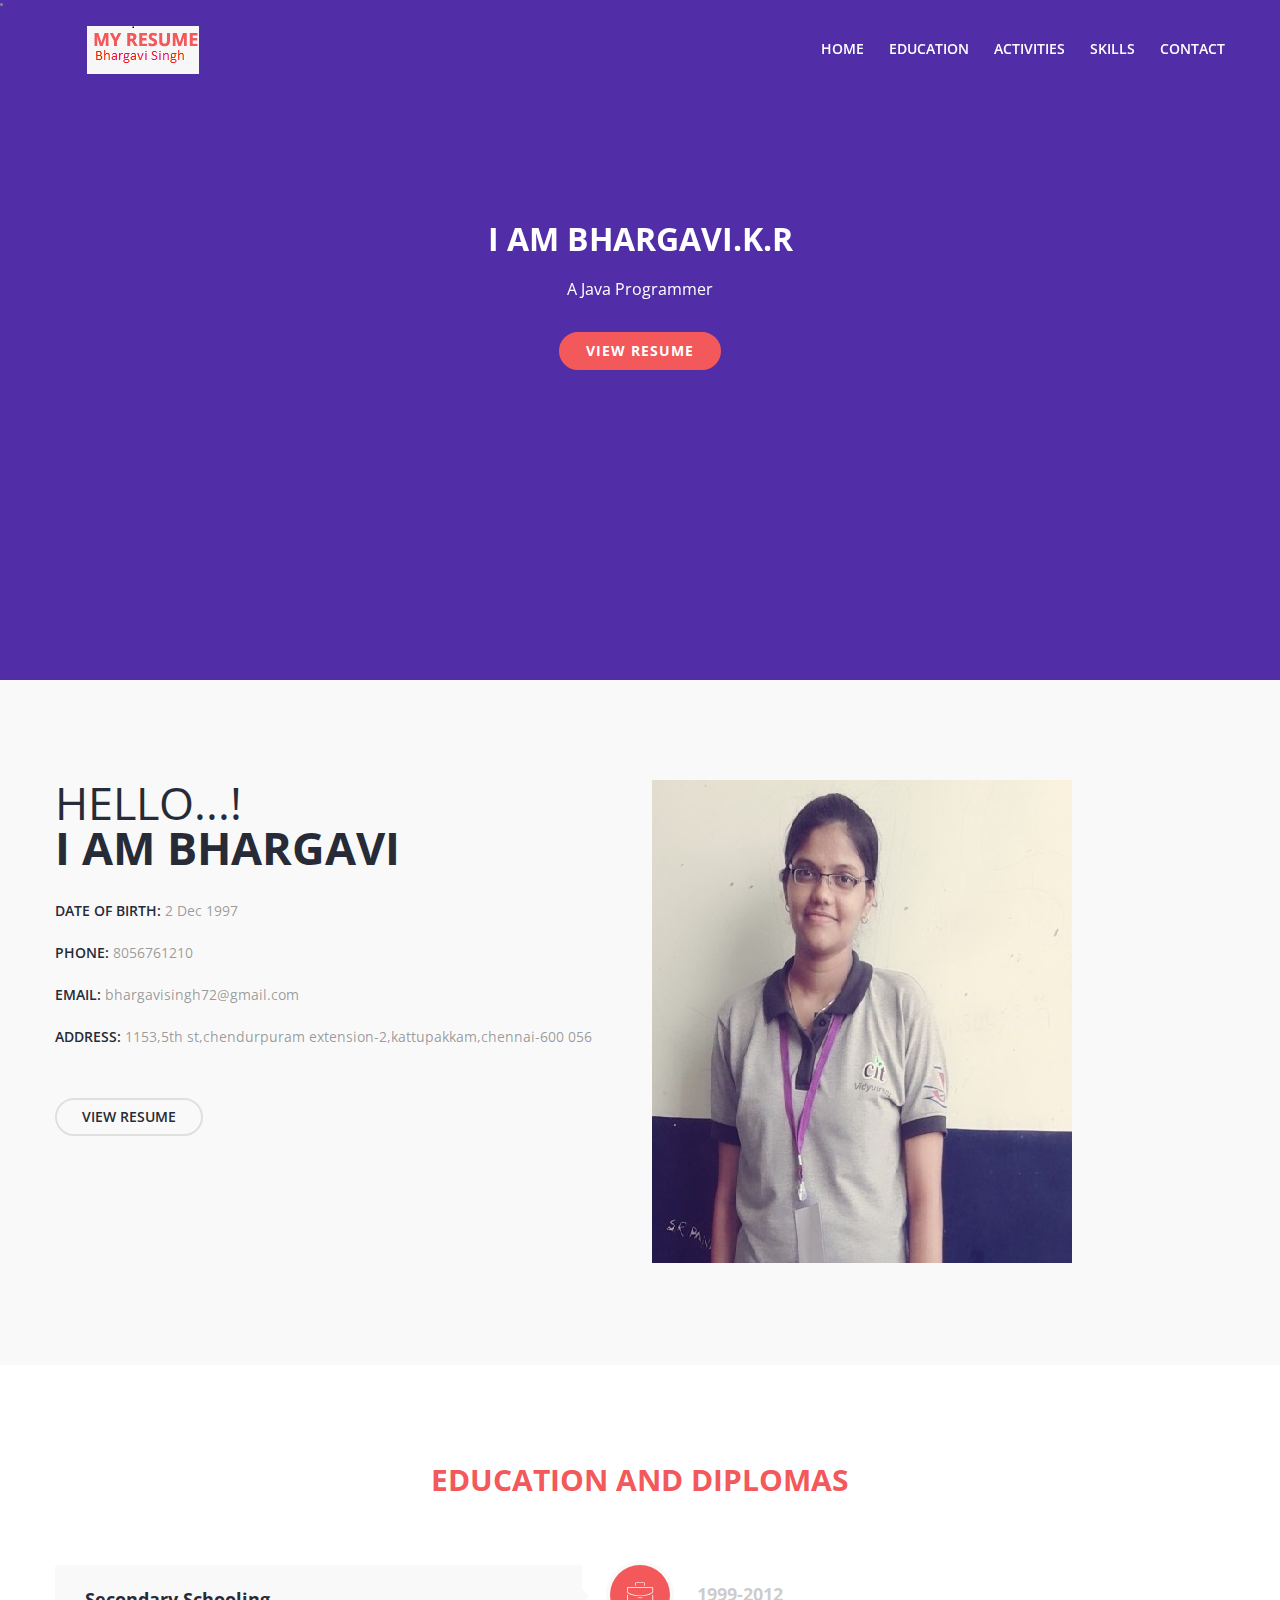
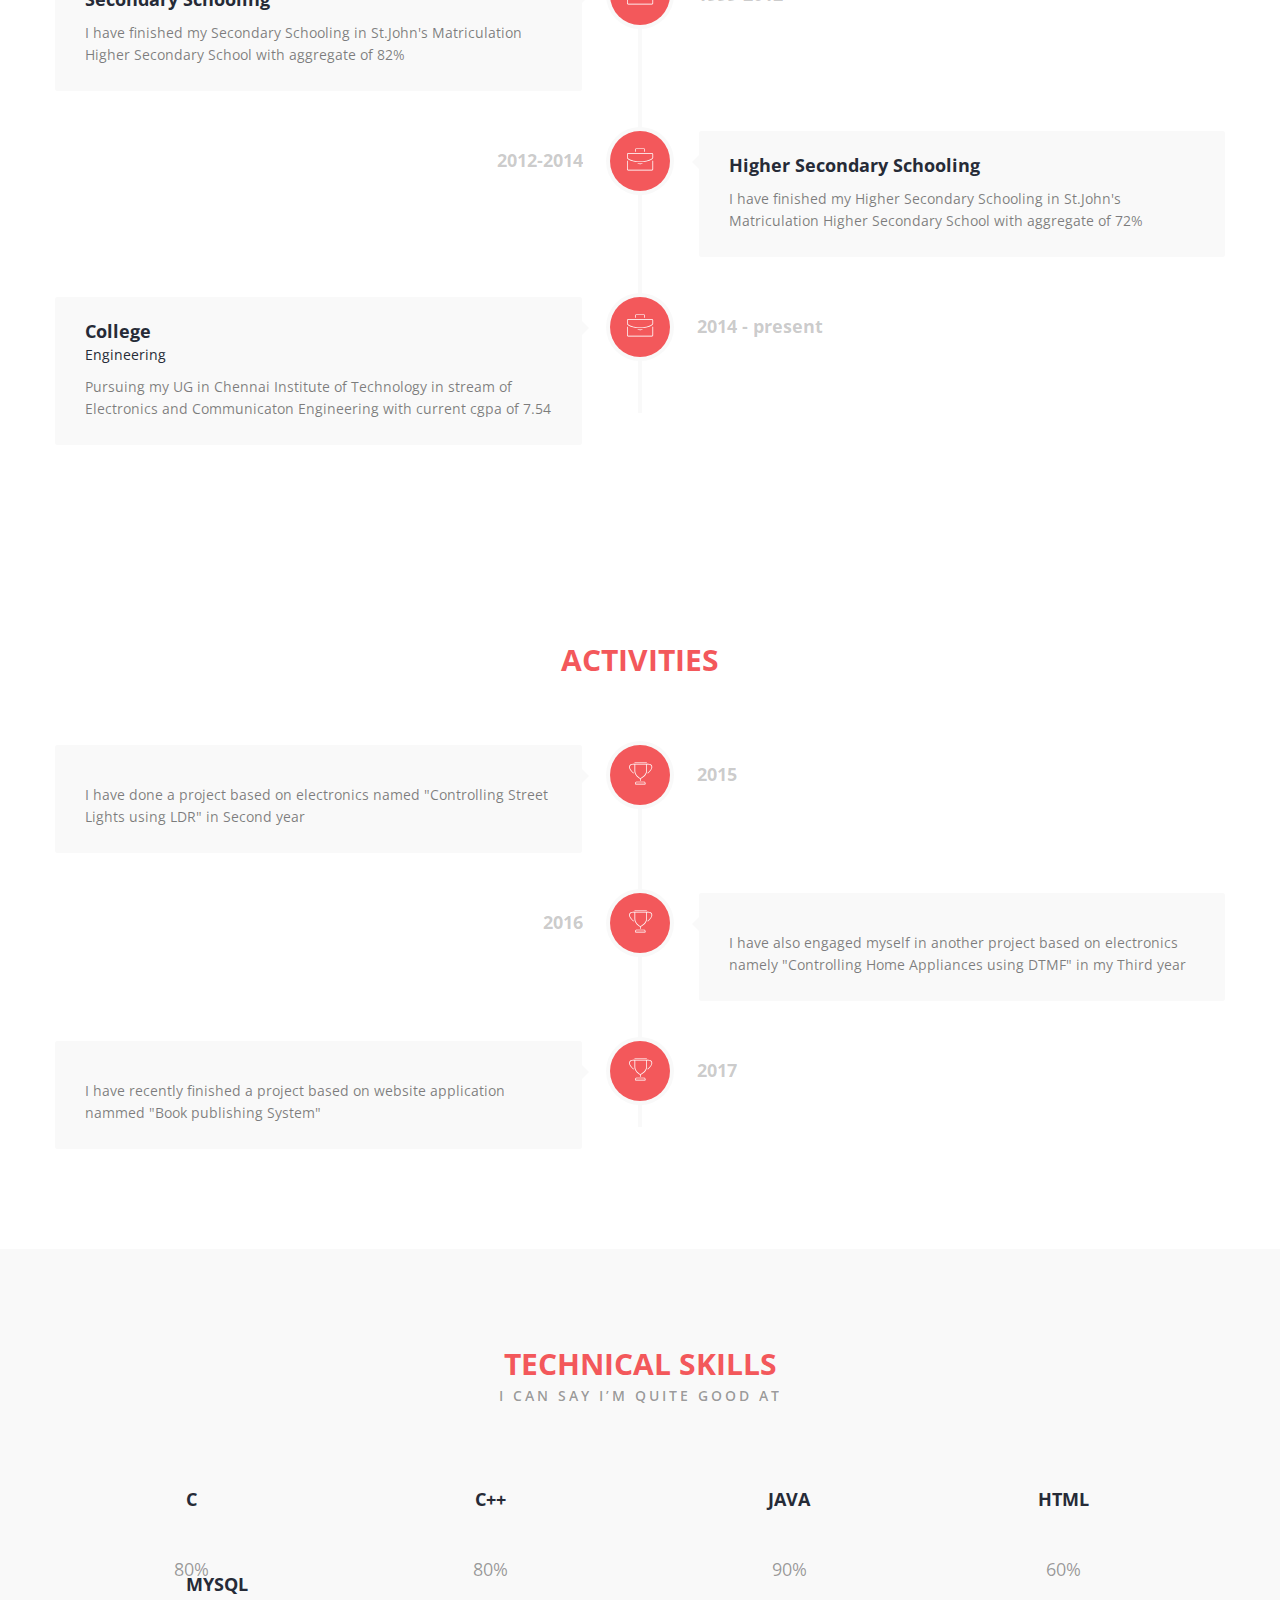
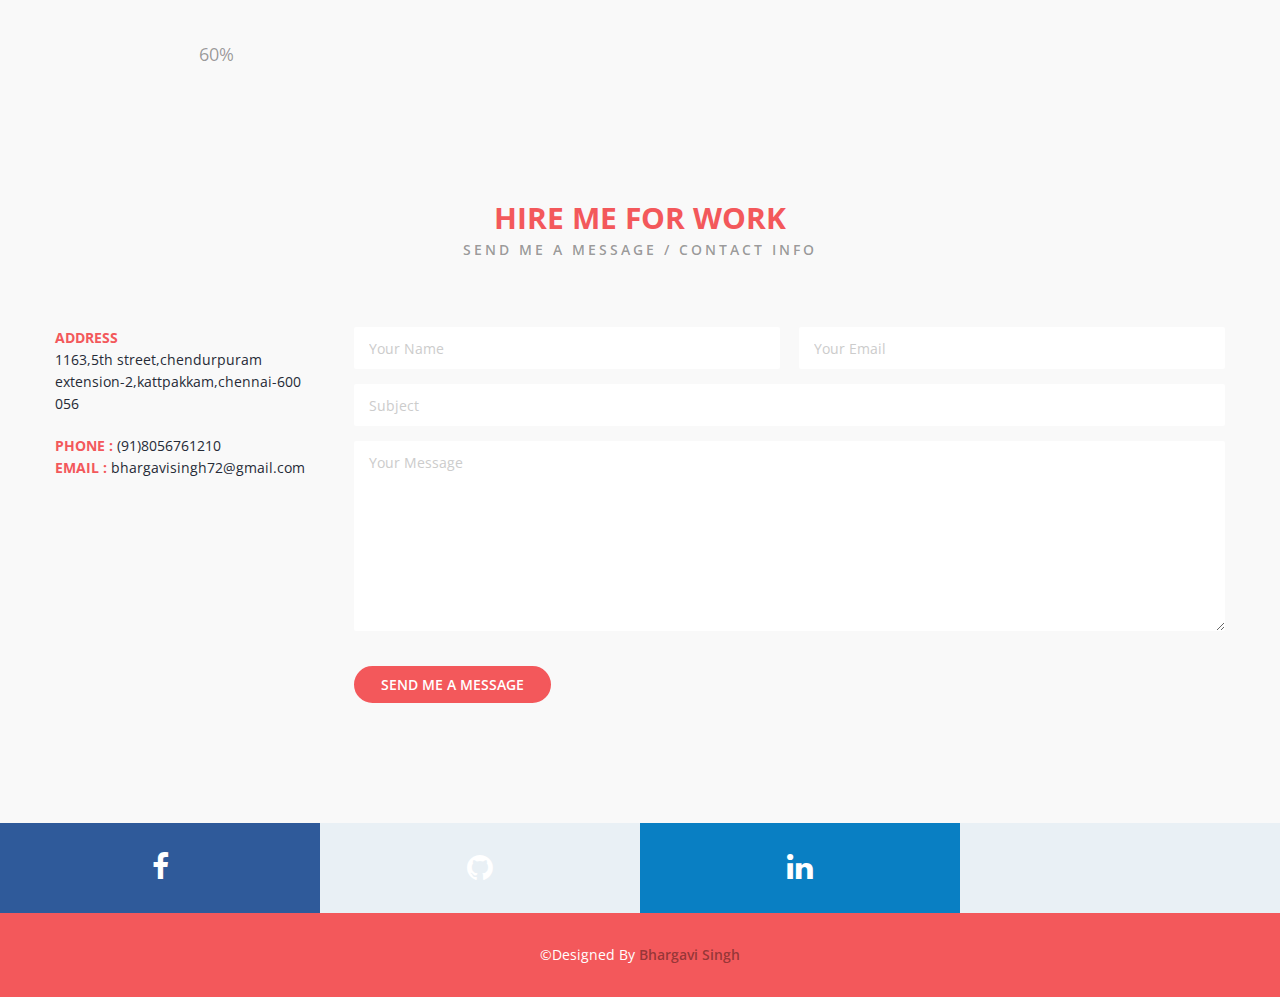
==== index.html @ 71a5faac "Website" ====
<!DOCTYPE html>
<html lang="en">

    

<head>
	
		<meta charset="utf-8">
		<meta name="viewport" content="width=device-width, initial-scale=1, maximum-scale=1, user-scalable=0"/> 
		<meta http-equiv="X-UA-Compatible" content="IE=edge">
	
		<link href='http://fonts.googleapis.com/css?family=Open+Sans:400,700,600,300,800' rel='stylesheet' type='text/css'>

        <link href="css/icons/et-line-font/style.css" rel="stylesheet" />
        <link href="css/icons/fontawesome/font-awesome.min.css" rel="stylesheet" />
		<link href="../../../../maxcdn.bootstrapcdn.com/font-awesome/4.2.0/css/font-awesome.min.css" rel="stylesheet">
		
		<!-- CSS Files -->
		
		<link href="js/jquery.bxslider/jquery.bxslider.css" rel="stylesheet" />
		<link href="js/jquery.magnificpopup/jquery.magnificpopup.css" rel="stylesheet" />
		
        <link href="css/grid.css" rel="stylesheet" />
        <link href="css/base.css" rel="stylesheet" />
        <link href="css/style.css" rel="stylesheet" />
        <link href="css/slide.css"  rel="stylesheet"/>
        <link rel="stylesheet" href="css/timeline.css"/> <!-- Resource style -->

        <title>My Resume | One Page HTML5 Responsive Unique Theme</title>
		
    </head>

    <body class="onepage">
       
			<!-- Navigation & logo -->
	   
			<div class="ewf-full-width-section nospacing nav-height">
				<div class="ewf-row wrapper-nav">
					<div class="ewf-row">
						<div id="main-nav">
							<div class="ewf-row">
								
								<div class="ewf-span3">
									<a id="logo" href="index-2.html"></a>
								</div>
								
								<div class="ewf-span9">
									<a id="mobile-menu" class="mobile-menu-expend" href="#">
										<i class="fa fa-navicon"></i>
									</a>

									<nav>
										<ul id="menu" class="sf-menu sf-js-enabled">
											<li class="active"><a href="#about">home</a></li>
											<li><a href="#education">Education</a></li>
											<li><a href="#activities">Activities</a></li>
											<li><a href="#skills">Skills</a></li>
											
											<li><a href="#contact">contact</a></li>
										</ul>
									</nav>
								</div>								
							</div>
						</div>
					</div>
				</div>
			</div>
			
			<section class="cd-hero">
		<ul class="cd-hero-slider autoplay">
			<li class="selected">
				<div class="cd-full-width">
					<h2>I am Bhargavi.K.R</h2>
					<p>A  Java Programmer</p>
					<a href="https://docs.google.com/document/d/e/2PACX-1vT1C4WgjMQAJQPSzr-0-n0CmbriXlk1F7kPmSOnYBINEvBnefRA-dD6Fj7dXDILmNjhSU9ve0k9LLOZ/pub" class="cd-btn">View Resume</a>
				</div> <!-- .cd-full-width -->
			</li>
			
</section>
    	<!-- About -->
			
		<div id="about" class="ewf-section-nav">
			<div class="ewf-full-width-section nospacing"> 
				<div class="ewf-row section light no-pad">
					<div class="ewf-row about-wrap section-mrgn-100 space-rsp">

						<div class="ewf-span6 left">
						
							<h1 class="big-heading mrgn-top">Hello...!<br /> <strong>I am Bhargavi</strong></h1>
							<p class="big-font"></p>

							<p class="bio-info"><span>Date Of Birth:</span> 2 Dec 1997<br>
    						<span>Phone:</span> 8056761210<br>
    						<span>Email:</span> bhargavisingh72@gmail.com<br>
    						<span>Address:</span> 1153,5th st,chendurpuram extension-2,kattupakkam,chennai-600 056<br></p>

							<a class="button dark" href="https://docs.google.com/document/d/e/2PACX-1vT1C4WgjMQAJQPSzr-0-n0CmbriXlk1F7kPmSOnYBINEvBnefRA-dD6Fj7dXDILmNjhSU9ve0k9LLOZ/pub"></i>View Resume</a>
							
						
						</div>
					
						<div class="ewf-span6 right">
							<img src="images/image.jpg" alt="" class="image"/>
						</div>
						
					</div>
				
				</div>
			</div>
		</div> <!-- About End -->

		<!-- Education -->

		<div id="education" class="ewf-section-nav">
			<div class="ewf-full-width-section nospacing"> 
				<div class="ewf-row section white">
					<div class="ewf-row section-mrgn-100 space-rsp">	
						<div class="ewf-row">
							
							<div class="heading-section bottom-mrgn">
								<h1>Education and Diplomas</h1>
								
															</div>

							<section id="cd-timeline" class="cd-container">

								<div class="cd-timeline-block">
									<div class="cd-timeline-img">
										<i class="icon-briefcase"></i>
									</div> <!-- cd-timeline-img -->

									<div class="cd-timeline-content">
										<h2>Secondary Schooling</h2>
										<p>I have finished my Secondary Schooling in St.John's Matriculation Higher Secondary School  with aggregate of 82%</p>
										<span class="cd-date">1999-2012</span>
									</div> <!-- cd-timeline-content -->
								</div> <!-- cd-timeline-block -->

								<div class="cd-timeline-block">
									<div class="cd-timeline-img">
										<i class="icon-briefcase"></i>
									</div> <!-- cd-timeline-img -->


									<div class="cd-timeline-content">
										<h2>Higher Secondary Schooling</h2>
							            <p>I have finished my Higher Secondary Schooling in St.John's Matriculation Higher Secondary School  with aggregate of 72%</p>
										<span class="cd-date">2012-2014</span>
									</div> <!-- cd-timeline-content -->
								</div> <!-- cd-timeline-block -->

									<div class="cd-timeline-block">
									<div class="cd-timeline-img">
										<i class="icon-briefcase"></i>
									</div> <!-- cd-timeline-img -->

									<div class="cd-timeline-content">
										<h2>College</h2>
										<h3>Engineering</h3>
										<p>Pursuing my UG in Chennai Institute of Technology in stream of Electronics and Communicaton Engineering with current cgpa of 7.54</p>
										<span class="cd-date">2014 - present</span>
									</div> <!-- cd-timeline-content -->
								</div> <!-- cd-timeline-block -->

								

							</section> <!-- cd-timeline -->
								
						</div>
					</div>
				</div>
			</div>
		</div> <!--Education End -->


<!-- Activities -->

		<div id="activities" class="ewf-section-nav">
			<div class="ewf-full-width-section nospacing"> 
				<div class="ewf-row section white">
					<div class="ewf-row section-mrgn-100 space-rsp">	
						<div class="ewf-row">
							
							<div class="heading-section bottom-mrgn">
								<h1>Activities</h1>
								
															</div>

							<section id="cd-timeline" class="cd-container">

								<div class="cd-timeline-block">
									<div class="cd-timeline-img">
										<i class="icon-trophy"></i>
									</div> <!-- cd-timeline-img -->

									<div class="cd-timeline-content">
										
										<p>I have done a project based on electronics named "Controlling Street Lights using LDR" in Second year</p>
										<span class="cd-date">2015</span>
									</div> <!-- cd-timeline-content -->
								</div> <!-- cd-timeline-block -->

								<div class="cd-timeline-block">
									<div class="cd-timeline-img">
										<i class="icon-trophy"></i>
									</div> <!-- cd-timeline-img -->


									<div class="cd-timeline-content">
							            <p>I have also engaged myself in another project based on electronics namely "Controlling Home Appliances using DTMF" in my Third year</p>
										<span class="cd-date">2016</span>
									</div> <!-- cd-timeline-content -->
								</div> <!-- cd-timeline-block -->

									<div class="cd-timeline-block">
									<div class="cd-timeline-img">
										<i class="icon-trophy"></i>
									</div> <!-- cd-timeline-img -->

									<div class="cd-timeline-content">
										
										<p>I have recently finished a project based on website application nammed "Book publishing System"</p>
										<span class="cd-date">2017</span>
									</div> <!-- cd-timeline-content -->
								</div> <!-- cd-timeline-block -->

								

							</section> <!-- cd-timeline -->
								
						</div>
					</div>
				</div>
			</div>
		</div> <!--Activities End -->


									
							            
		   <!-- Skills -->
		<div id="skills" class="ewf-section-nav">
			<div class="ewf-full-width-section nospacing"> 
				<div class="ewf-row section section-piechart light">
					<div class="ewf-row section-space">
						
						<div class="skills-area">
							
							<div class="heading-section bottom-mrgn-30">
								<h1>Technical Skills</h1>
								<h3>I can say i’m quite good at</h3>
							</div>
							
							<div class="ewf-row">
								
								<div class="ewf-span3">
									<div class="pie-chart" data-percent="90" data-barColor="#FF5722" data-trackColor="#FFAB91" data-lineWidth="10" data-barSize="170">
										<span class="percentage">80%</span>
									</div>
									<h3 class="skill-heading">C</h3>
								</div>
								
								<div class="ewf-span3">
									<div class="pie-chart" data-percent="90"data-barColor="#FF5722" data-trackColor="#FFAB91" data-lineWidth="10" data-barSize="170">
										<span class="percentage">80%</span>
									</div>
									<h3 class="skill-heading">C++</h3>
								</div>
								
								<div class="ewf-span3">
									<div class="pie-chart" data-percent="60" data-barColor="#FF5722" data-trackColor="#FFAB91" data-lineWidth="10" data-barSize="170">
										<span class="percentage">90%</span>
									</div>
									<h3 class="skill-heading">Java</h3>
								</div>
								
	                            <div class="ewf-row">
								
								<div class="ewf-span3">
									<div class="pie-chart" data-percent="60" data-barColor="#FF5722" data-trackColor="#FFAB91" data-lineWidth="10" data-barSize="170">
										<span class="percentage">60%</span>
									</div>
									<h3 class="skill-heading">HTML</h3>
								</div>
								
								<div class="ewf-span3">
									<div class="pie-chart" data-percent="60" data-barColor="#FF5722" data-trackColor="#FFAB91" data-lineWidth="10" data-barSize="170">
										<span class="percentage">60%</span>
									</div>
									<h3 class="skill-heading">MySql</h3>
								</div>
							</div>

											
						</div>
					</div>
				</div>
			</div>
		</div>  <!-- Skills End -->
			
			
			
	
							
			
			<!-- Footer -->
			
			<div id="contact" class="ewf-section-nav">	
				<div class="ewf-full-width-section nospacing"> 
					<div class="ewf-row footer section-mrgn-100 space-rsp">
						<div class="ewf-row">
							
							<div class="heading-section bottom-mrgn">
								<h1>Hire Me For Work</h1>
								<h3>Send Me a Message / Contact Info</h3>
							</div>

							<div id="footer" class="fixed">
								
								<div class="ewf-span3">
									<div class="contact-info">
										<p><strong>Address </strong> <br />1163,5th street,chendurpuram extension-2,kattpakkam,chennai-600 056 </p>
										<p><strong>Phone : </strong>(91)8056761210 <br />
										<strong>Email : </strong>bhargavisingh72@gmail.com<br /> 
										
									</div>
								</div>
								
								<div class="ewf-span9">
									<form name="contactForm" id='contact_form' method="post" action='http://formsubmit.io/accounts/confirm-email/0vkzzadrkozcwd0prw3vjbxgt3cvsxppe93qhztmndpvplwj5qgtnst10iuwpje8/'>
									<div class="ewf-row">
										<div class="ewf-span6">
	                                		<div id='name_error' class='error'>Please enter your name.</div>
		                                	<div>
		                                    	<input type='text' name='name' id='name' class="form-control" placeholder="Your Name">
		                                	</div>
		                                </div>
		                                <div class="ewf-span6">
	                                		<div id='email_error' class='error'>Please enter your valid E-mail ID.</div>
			                                <div>
			                                    <input type='text' name='email' id='email' class="form-control" placeholder="Your Email">
			                                </div>
			                            </div>
		                            </div>
                                	<div id='subject_error' class='error'>Please enter the subject.</div>
	                                <div>
	                                    <input type='text' name='subject' id='subject' class="form-control" placeholder="Subject">
	                                </div>
                                	<div id='message_error' class='error'>Please enter your message.</div>
	                                <div>
	                                    <textarea name='message' id='message' class="form-control" placeholder="Your Message"></textarea>
	                                </div>
	                                <div id='mail_success' class='success'>Your message has been sent successfully.</div>
	                                <div id='mail_fail' class='error'>Sorry, error occured this time sending your message.</div>
	                                <p id='submit'>
	                                    <input type='submit' id='send_message' value='Send Me a Message' class="button red">
	                                </p>
                                  </form>
								</div>
								
							</div>
						</div>
					</div>
				</div>
			
				<div class="ewf-full-width-section nospacing"> 
					<ul class="social-area">
						<li><a href="https://www.facebook.com/profile.php?id=100008855591798"><i class="fa fa-facebook"></i></a></li>
												
						<li><a href="https://github.com/bhargavisingh72"><i class="fa fa-github"></i></a></li>
						
						<li><a href="https://www.linkedin.com/in/bhargavi-singh-11a6b6127"><i class="fa fa-linkedin"></i></a></li>
						
						
					</ul>
					<div class="ewf-row footer-inner">
						<div class="ewf-row">
							
							<div class="footer-text">
								<span>&copy;Designed By <a href="#">Bhargavi Singh</a></span>
							</div>
							
						</div>
					</div>
				</div>
			
			</div>
			
			<!-- Footer End -->
			
			<!-- Scripts -->
			
			<script type="text/javascript" src="js/jquery2.1.1.min.js"></script> 
			<script type="text/javascript" src="js/waypoints2.0.3.min.js"></script> 
			<script type="text/javascript" src="js/jquery.viewport/jquery.viewport.js"></script>
			<script type="text/javascript" src="js/jquery.easypiechart/jquery.easypiechart.min.js"></script> 
			<script type="text/javascript" src="js/jquery.bxslider/jquery.bxslider.js"></script>
			<script type="text/javascript" src="js/jquery.nav/jquery.nav.js"></script>
			<script type="text/javascript" src="js/jquery.magnificpopup/jquery.magnificpopup.min.js"></script>
			<script type="text/javascript" src="js/jquery.counter/jquery.counterup.min.js"></script>
			<script type="text/javascript" src="js/jquery.isotope/imagesloaded.pkgd.min.js"></script>
			<script type="text/javascript" src="js/jquery.isotope/isotope.pkgd.min.js"></script>
			<script type="text/javascript" src="js/validation.js"></script>
			<script src="js/slide.js"></script>
			<script src="js/custom.js"></script>

    </body>
    </html>
---- css/icons/et-line-font/style.css ----
@font-face {
	font-family: 'et-line';
	src:url('fonts/et-line.eot');
	src:url('fonts/et-lined41d.eot?#iefix') format('embedded-opentype'),
		url('fonts/et-line.woff') format('woff'),
		url('fonts/et-line.ttf') format('truetype'),
		url('fonts/et-line.svg#et-line') format('svg');
	font-weight: normal;
	font-style: normal;
}

/* Use the following CSS code if you want to use data attributes for inserting your icons */
[data-icon]:before {
	font-family: 'et-line';
	content: attr(data-icon);
	speak: none;
	font-weight: normal;
	font-variant: normal;
	text-transform: none;
	line-height: 1;
	-webkit-font-smoothing: antialiased;
	-moz-osx-font-smoothing: grayscale;
	display:inline-block;
}

/* Use the following CSS code if you want to have a class per icon */
/*
Instead of a list of all class selectors,
you can use the generic selector below, but it's slower:
[class*="icon-"] {
*/
.icon-mobile, .icon-laptop, .icon-desktop, .icon-tablet, .icon-phone, .icon-document, .icon-documents, .icon-search, .icon-clipboard, .icon-newspaper, .icon-notebook, .icon-book-open, .icon-browser, .icon-calendar, .icon-presentation, .icon-picture, .icon-pictures, .icon-video, .icon-camera, .icon-printer, .icon-toolbox, .icon-briefcase, .icon-wallet, .icon-gift, .icon-bargraph, .icon-grid, .icon-expand, .icon-focus, .icon-edit, .icon-adjustments, .icon-ribbon, .icon-hourglass, .icon-lock, .icon-megaphone, .icon-shield, .icon-trophy, .icon-flag, .icon-map, .icon-puzzle, .icon-basket, .icon-envelope, .icon-streetsign, .icon-telescope, .icon-gears, .icon-key, .icon-paperclip, .icon-attachment, .icon-pricetags, .icon-lightbulb, .icon-layers, .icon-pencil, .icon-tools, .icon-tools-2, .icon-scissors, .icon-paintbrush, .icon-magnifying-glass, .icon-circle-compass, .icon-linegraph, .icon-mic, .icon-strategy, .icon-beaker, .icon-caution, .icon-recycle, .icon-anchor, .icon-profile-male, .icon-profile-female, .icon-bike, .icon-wine, .icon-hotairballoon, .icon-globe, .icon-genius, .icon-map-pin, .icon-dial, .icon-chat, .icon-heart, .icon-cloud, .icon-upload, .icon-download, .icon-target, .icon-hazardous, .icon-piechart, .icon-speedometer, .icon-global, .icon-compass, .icon-lifesaver, .icon-clock, .icon-aperture, .icon-quote, .icon-scope, .icon-alarmclock, .icon-refresh, .icon-happy, .icon-sad, .icon-facebook, .icon-twitter, .icon-googleplus, .icon-rss, .icon-tumblr, .icon-linkedin, .icon-dribbble {
	font-family: 'et-line';
	speak: none;
	font-style: normal;
	font-weight: normal;
	font-variant: normal;
	text-transform: none;
	line-height: 1;
	-webkit-font-smoothing: antialiased;
	-moz-osx-font-smoothing: grayscale;
	display:inline-block;
}
.icon-mobile:before {
	content: "\e000";
}
.icon-laptop:before {
	content: "\e001";
}
.icon-desktop:before {
	content: "\e002";
}
.icon-tablet:before {
	content: "\e003";
}
.icon-phone:before {
	content: "\e004";
}
.icon-document:before {
	content: "\e005";
}
.icon-documents:before {
	content: "\e006";
}
.icon-search:before {
	content: "\e007";
}
.icon-clipboard:before {
	content: "\e008";
}
.icon-newspaper:before {
	content: "\e009";
}
.icon-notebook:before {
	content: "\e00a";
}
.icon-book-open:before {
	content: "\e00b";
}
.icon-browser:before {
	content: "\e00c";
}
.icon-calendar:before {
	content: "\e00d";
}
.icon-presentation:before {
	content: "\e00e";
}
.icon-picture:before {
	content: "\e00f";
}
.icon-pictures:before {
	content: "\e010";
}
.icon-video:before {
	content: "\e011";
}
.icon-camera:before {
	content: "\e012";
}
.icon-printer:before {
	content: "\e013";
}
.icon-toolbox:before {
	content: "\e014";
}
.icon-briefcase:before {
	content: "\e015";
}
.icon-wallet:before {
	content: "\e016";
}
.icon-gift:before {
	content: "\e017";
}
.icon-bargraph:before {
	content: "\e018";
}
.icon-grid:before {
	content: "\e019";
}
.icon-expand:before {
	content: "\e01a";
}
.icon-focus:before {
	content: "\e01b";
}
.icon-edit:before {
	content: "\e01c";
}
.icon-adjustments:before {
	content: "\e01d";
}
.icon-ribbon:before {
	content: "\e01e";
}
.icon-hourglass:before {
	content: "\e01f";
}
.icon-lock:before {
	content: "\e020";
}
.icon-megaphone:before {
	content: "\e021";
}
.icon-shield:before {
	content: "\e022";
}
.icon-trophy:before {
	content: "\e023";
}
.icon-flag:before {
	content: "\e024";
}
.icon-map:before {
	content: "\e025";
}
.icon-puzzle:before {
	content: "\e026";
}
.icon-basket:before {
	content: "\e027";
}
.icon-envelope:before {
	content: "\e028";
}
.icon-streetsign:before {
	content: "\e029";
}
.icon-telescope:before {
	content: "\e02a";
}
.icon-gears:before {
	content: "\e02b";
}
.icon-key:before {
	content: "\e02c";
}
.icon-paperclip:before {
	content: "\e02d";
}
.icon-attachment:before {
	content: "\e02e";
}
.icon-pricetags:before {
	content: "\e02f";
}
.icon-lightbulb:before {
	content: "\e030";
}
.icon-layers:before {
	content: "\e031";
}
.icon-pencil:before {
	content: "\e032";
}
.icon-tools:before {
	content: "\e033";
}
.icon-tools-2:before {
	content: "\e034";
}
.icon-scissors:before {
	content: "\e035";
}
.icon-paintbrush:before {
	content: "\e036";
}
.icon-magnifying-glass:before {
	content: "\e037";
}
.icon-circle-compass:before {
	content: "\e038";
}
.icon-linegraph:before {
	content: "\e039";
}
.icon-mic:before {
	content: "\e03a";
}
.icon-strategy:before {
	content: "\e03b";
}
.icon-beaker:before {
	content: "\e03c";
}
.icon-caution:before {
	content: "\e03d";
}
.icon-recycle:before {
	content: "\e03e";
}
.icon-anchor:before {
	content: "\e03f";
}
.icon-profile-male:before {
	content: "\e040";
}
.icon-profile-female:before {
	content: "\e041";
}
.icon-bike:before {
	content: "\e042";
}
.icon-wine:before {
	content: "\e043";
}
.icon-hotairballoon:before {
	content: "\e044";
}
.icon-globe:before {
	content: "\e045";
}
.icon-genius:before {
	content: "\e046";
}
.icon-map-pin:before {
	content: "\e047";
}
.icon-dial:before {
	content: "\e048";
}
.icon-chat:before {
	content: "\e049";
}
.icon-heart:before {
	content: "\e04a";
}
.icon-cloud:before {
	content: "\e04b";
}
.icon-upload:before {
	content: "\e04c";
}
.icon-download:before {
	content: "\e04d";
}
.icon-target:before {
	content: "\e04e";
}
.icon-hazardous:before {
	content: "\e04f";
}
.icon-piechart:before {
	content: "\e050";
}
.icon-speedometer:before {
	content: "\e051";
}
.icon-global:before {
	content: "\e052";
}
.icon-compass:before {
	content: "\e053";
}
.icon-lifesaver:before {
	content: "\e054";
}
.icon-clock:before {
	content: "\e055";
}
.icon-aperture:before {
	content: "\e056";
}
.icon-quote:before {
	content: "\e057";
}
.icon-scope:before {
	content: "\e058";
}
.icon-alarmclock:before {
	content: "\e059";
}
.icon-refresh:before {
	content: "\e05a";
}
.icon-happy:before {
	content: "\e05b";
}
.icon-sad:before {
	content: "\e05c";
}
.icon-facebook:before {
	content: "\e05d";
}
.icon-twitter:before {
	content: "\e05e";
}
.icon-googleplus:before {
	content: "\e05f";
}
.icon-rss:before {
	content: "\e060";
}
.icon-tumblr:before {
	content: "\e061";
}
.icon-linkedin:before {
	content: "\e062";
}
.icon-dribbble:before {
	content: "\e063";
}
---- css/grid.css ----
/* ==========================================================================
   #Base Grid
   ========================================================================== */

	.ewf-row { 
		position: relative; 
		width: 1170px; 
		margin: 0 auto; 
		-webkit-box-sizing: border-box;
		   -moz-box-sizing: border-box;
				box-sizing: border-box;
	}
	
	.ewf-row.row-overlay {
		background:url("../../../../../xpertpoin8.com/demo/my-resume/light/images/pattern.html");
	}
	
	.ewf-row .ewf-row { 
		width: auto; 
		margin: 0;
	 }

	.ewf-row.nospacing { margin-bottom:0; }
	 
	.ewf-full-width-section { margin-bottom: 40px; }
	
	.ewf-full-width-section.nospacing { margin-bottom:0; }
	
	/**
 	 * 1. Full width sections insert a .ewf-row directly into it so we made this hack to make it 100%
 	 */
	 
	.ewf-full-width-section > .ewf-row { width: 100%;  } /* 1 */
	
	.ewf-full-width-section  .ewf-row .ewf-row { 
		width: 1170px; 
		margin: 0 auto; 
	}
	
	.ewf-full-width-section  .ewf-row .ewf-row  .ewf-row{ width:auto; }	
	
	/*  */
	
 	.ewf-span1, 
	.ewf-span2, 
	.ewf-span3, 
	.ewf-span4, 
	.ewf-span5, 
	.ewf-span6, 
	.ewf-span7, 
	.ewf-span8, 
	.ewf-span9, 
	.ewf-span10, 
	.ewf-span11, 
	.ewf-span12 { 
		float: left; 
		-webkit-box-sizing: border-box;
		   -moz-box-sizing: border-box;
				box-sizing: border-box;
	}
	
	.ewf-span1 { 
		width: 6.382978723404255%;  
		margin-left: 2.127659574468085%; 
	}
	
	.ewf-span2 { 
		width: 14.893617021276595%; 
		margin-left: 2.127659574468085%; 
	}
	
	.ewf-span3 { 
		width: 23.404255319148934%; 
		margin-left: 2.127659574468085%; 
	}
	
	.ewf-span4 { 
		width: 31.914893617021278%;
		margin-left: 2.127659574468085%; 
	}
	
	.ewf-span5 { 
		width: 40.42553191489362%; 
		margin-left: 2.127659574468085%; 
	}
	
	.ewf-span6 { 
		width: 48.93617021276595%; 
		margin-left: 2.127659574468085%; 
	}
	
	.ewf-span7 { 
		width: 57.44680851063829%; 
		margin-left: 2.127659574468085%; 
	}
	
	.ewf-span8 { 
		width: 65.95744680851064%; 
		margin-left: 2.127659574468085%; 
	}
	
	.ewf-span9 { 
		width: 74.46808510638297%; 
		margin-left: 2.127659574468085%; 
	}
	
	.ewf-span10 { 
		width: 82.97872340425532%; 
		margin-left: 2.127659574468085%; 
	}
	
	.ewf-span11 { 
		width: 91.48936170212765%; 
		margin-left: 2.127659574468085%; 
	}
	
	.ewf-span12 { 
		width: 100%; 
		margin-left: 2.127659574468085%; 
	}
	
	.ewf-span1:first-child, 
	.ewf-span2:first-child, 
	.ewf-span3:first-child, 
	.ewf-span4:first-child, 
	.ewf-span5:first-child, 
	.ewf-span6:first-child, 
	.ewf-span7:first-child, 
	.ewf-span8:first-child, 
	.ewf-span9:first-child, 
	.ewf-span10:first-child, 
	.ewf-span11:first-child, 
	.ewf-span12:first-child { margin-left: 0; }
 
	.visible-phone { display: none !important; }
	.visible-tablet { display: none !important; }
	.hidden-desktop { display: none !important; }
	.visible-desktop { display: inherit !important; } 


/* ==========================================================================
   #Large Display
   ========================================================================== */

   
	@media (min-width: 1400px) {
	
		
		.ewf-full-width-section  .ewf-row .ewf-row,
		.ewf-row { width: 1170px; }
		
	
	}
 	
/* ==========================================================================
   #Tablet (Portrait)
   ========================================================================== */

   
	@media (min-width: 768px) and (max-width: 979px) {
		
		.ewf-full-width-section  .ewf-row .ewf-row,
		.ewf-row { width: 705px; }
		
		.hidden-desktop { display: inherit !important; } 
		.visible-desktop { display: none !important; }
		.visible-tablet { display: inherit !important; } 
		.hidden-tablet { display: none !important; }
		
	}

/* ==========================================================================
   #Mobile (Portrait and Landscape )
   ========================================================================== */

	@media (max-width: 767px) {
		
		.ewf-full-width-section  .ewf-row .ewf-row,
		.ewf-row { width: auto; }
		
		.ewf-span1,
		.ewf-span2,
		.ewf-span3,
		.ewf-span4,
		.ewf-span5,
		.ewf-span6,
		.ewf-span7,
		.ewf-span8,
		.ewf-span9,
		.ewf-span10,
		.ewf-span11,
		.ewf-span12 { 
			float: none;
			display: block;
			width: 100%;
			margin-left: 0;
		}

		.ewf-full-width-section .ewf-row,
		.ewf-full-width-section  .ewf-row .ewf-row  .ewf-row , 
		.ewf-row .ewf-row { 
			width: 100%; 
			padding: 0; 
			margin: 0; 
		}
		
		.ewf-row .ewf-row,
		.ewf-row { padding: 0 20px; }
		
		.hidden-desktop { display: inherit !important; }
		.visible-desktop { display: none !important; }
		.visible-phone { display: inherit !important; }
		.hidden-phone { display: none !important; }
		
	}
	
/* ==========================================================================
   #Align
   ========================================================================== */

	.float-left { float: left; }
	.float-right { float: right; }

/* ==========================================================================
   #Responsive Images and Embeds
   ========================================================================== */

	.responsive-img { 
		max-width: 100%; 
		height: auto; 
	}
	
	/**
 	 * 1. 16/9 ratio
 	 */
	 
	.responsive-embed {
		position: relative;
		overflow: hidden;
		height: 0;
		padding: 0;
		padding-bottom: 56.25%; /* 1 */	
		margin-bottom: 20px;
	}

	.responsive-embed iframe,
	.responsive-embed object,
	.responsive-embed embed {
		position: absolute;
		top: 0;
		left: 0;
		width: 100%;
		height: 100%;
	}

/* ==========================================================================
   #Clearing
   ========================================================================== */

	/**
 	 * Automatically Clear Fix ewf-rows
 	 */
	
	.ewf-full-width-section:after,	
	.ewf-row:after {
		visibility: hidden;
		display: block;
		font-size: 0;
		content: " ";
		clear: both;
		height: 0;
	}

	/**
 	 * Clear Fix hack
	 * Usage:  add  class="fixed"  to div's that have floated elements in them
 	 */
	 
	.fixed:after {
		visibility: hidden;
		display: block;
		font-size: 0;
		content: " ";
		clear: both;
		height: 0;
	}
	
	/**
 	 * Clear content
	 * Usage:  <br class="clear"> 
 	 */	
	 
	.clear {
      clear: both;
      display: block;
      overflow: hidden;
      visibility: hidden;
      width: 0;
      height: 0;
	}

	.block img{ display: block; }	
	
/* ==========================================================================
   #ResponsiveFormInputs
   ========================================================================== */
	
	/**
	 * 1. Reset float inherited from .ewf-span*	
 	 * 2. Reset margin-left inherited from .ewf-span*
 	 */
	 
	input.ewf-span1,
	textarea.ewf-span1,
	select.ewf-span1,
	input.ewf-span2,
	textarea.ewf-span2,
	select.ewf-span2,
	input.ewf-span3,
	textarea.ewf-span3,
	select.ewf-span3,
	input.ewf-span4,
	textarea.ewf-span4,
	select.ewf-span4,
	input.ewf-span5,
	textarea.ewf-span5,
	select.ewf-span5,
	input.ewf-span6,
	textarea.ewf-span6,
	select.ewf-span6,
	input.ewf-span7,
	textarea.ewf-span7,
	select.ewf-span7,
	input.ewf-span8,
	textarea.ewf-span8,
	select.ewf-span8,
	input.ewf-span9,
	textarea.ewf-span9,
	select.ewf-span9,
	input.ewf-span10,
	textarea.ewf-span10,
	select.ewf-span10,
	input.ewf-span11,
	textarea.ewf-span11,
	select.ewf-span11,
	input.ewf-span12,
	textarea.ewf-span12,
	select.ewf-span12 {
		float: none; 	/* 1 */
		margin-left: 0; /* 2 */
	}
---- css/base.css ----
/**
 * Name: base.css
 */


/* ==========================================================================
   #CssReset
   ========================================================================== */

    html, body, div, span, applet, object, iframe,
    h1, h2, h3, h4, h5, h6, p, blockquote, pre,
    a, abbr, acronym, address, big, cite, code,
    del, dfn, em, img, ins, kbd, q, s, samp,
    small, strike, strong, sub, sup, tt, var,
    b, u, i, center,
    dl, dt, dd, ol, ul, li,
    fieldset, form, label, legend,
    table, caption, tbody, tfoot, thead, tr, th, td,
    article, aside, canvas, details, embed,
    figure, figcaption, footer, header, hgroup,
    menu, nav, output, ruby, section, summary,
    time, mark, audio, video {
        margin: 0;
        padding: 0;
        border: 0;
        font-size: 100%;
        font: inherit;
        vertical-align: baseline;
    }

    /* HTML5 display-role reset for older browsers */

    article,
    aside,
    details,
    figcaption,
    figure,
    footer,
    header,
    hgroup,
    menu,
    nav,
    section {
        display: block;
    }

    body {
        line-height: 1;
    }

    ol,
    ul {
        list-style: none;
    }

    blockquote,
    q {
        quotes: none;
    }

    blockquote:before,
    blockquote:after,
    q:before,
    q:after {
        content: '';
        content: none;
    }

    table {
        border-collapse: collapse;
        border-spacing: 0;
    }

    /**
     * 1. Always force vertical scroll
     * 2. Prevent iOS text size adjust after orientation change, without disabling user zoom.
     */

    html {
        font-size: 100%;
        overflow-y: scroll; /* 1  */
        -ms-text-size-adjust: 100%; /* 2 */
        -webkit-text-size-adjust: 100%; /* 2 */
        -webkit-font-smoothing: antialiased;
		overflow-x:hidden;
    }


/* ==========================================================================
   #Typography
   ========================================================================== */
	/*
    body {
        background-color: #fff;
        color: #494949;
        font: 13px 'Open Sans', Arial, sans-serif;
        line-height: 23px;
    }

    h1,
    h2,
    h3,
    h4,
    h5,
    h6 {
        color: #595959;
        font-weight: 300;
    }

    h1 a,
    h2 a,
    h3 a,
    h4 a,
    h5 a,
    h6 a {
        font-weight: inherit;
    }

    h1 {
        margin-bottom: 11px;
        font-size: 40px;
        line-height: 64px;
    }

    h2 {
        margin-bottom: 18px;
        font-size: 30px;
        line-height: 58px;
    }

    h3 {
        margin-bottom: 20px;
        font-size: 18px;
        line-height: 28px;
    }

    h4 {
        margin-bottom: 21px;
        font-size: 16px;
        line-height: 25px;
    }

    h5 {
        margin-bottom: 23px;
        font-size: 14px;
        line-height: 23px;
    }

    h6 {
        font-size: 12px;
        line-height: 23px;
    }
	*/
	
    p { margin-bottom: 20px; }
    em { font-style: italic; }
    strong { font-weight: bold; }
    small { font-size: 90%; }

    sub {
        vertical-align: sub;
        font-size: 75%;
    }

    sup {
        vertical-align: super;
        font-size: 75%;
    }

    abbr[title] {
        border-bottom: 1px dotted #999;
        cursor: help;
    }

    address {
        display: block;
        margin-bottom: 20px;
    }

    blockquote {}

    blockquote p {}

    blockquote span {
        display: block;
        margin-top: 3px;
    }

    blockquote span:before { content: '\2013 \00A0'; }

    hr {
        height: 0;
        border: solid #efefef;
        border-width: 1px 0 0 0;
        margin: 30px 0;
    }

    code,
    pre {
        -webkit-border-radius: 3px;
                border-radius: 3px;
        font-family: Monaco, Menlo, Consolas, "Courier New", monospace;
    }

    code {
        padding: 1px 4px;
        border: 1px solid #e1e1e8;
        background-color: #f7f7f7;
        color: #d14;
    }

    pre {
        display: block;
        padding: 24px;
        border: 1px solid #e1e1e8;
        margin-bottom: 19px;
        overflow-x: auto;
        white-space: pre-wrap;
        background-color: #f7f7f7;
    }

    /* Typography Helper Classes */

    /**
     * <div class="hr"></div> acts like an <hr />
     */

    .hr {
        border-top: 1px solid #efefef;
        margin: 30px 0;
    }

    .text-left { text-align: left; }
    .text-right { text-align: right; }
    .text-center { text-align: center; }

    .text-highlight { color: #65c5be; }

    .text-uppercase { text-transform: uppercase; }

    .mute { color: #aaa; }

    p.last,
    h1.last,
    h2.last,
    h3.last,
    h4.last,
    h5.last,
    address.last { margin-bottom: 0; }

/* #Links
   ========================================================================== */

    a,
    a:visited {
        /*color: #fff;*/
        text-decoration: none;
    }

   /**
    * 1. Remove the gray background color from active links in IE 10.
    */

    a:active {
         background: transparent; /* 1 */
    }

    a:hover,
    a:focus {
        text-decoration: none;
        outline: 0;
    }

/* #Lists
   ========================================================================== */

    ul,
    ol {
        margin-bottom: 20px;
        list-style-position: inside;
    }

    ul ul,
    ul ol,
    ol ol,
    ol ul {
        margin-bottom: 0;
        margin-left: 30px;
    }

    li {}

    ul { list-style-type: disc; }
    ol { list-style-type: decimal; }

    /* List Helper Classes */

    ul.last,
    ol.last { margin-bottom:0; }

/* #Images
   ========================================================================== */

    img {
        border: none;
    }

    /* Images Helper Classes */

    .img-align-left {
        float: left;
        margin: 5px 10px 0 0;
    }

    .img-align-right {
        float: right;
        margin: 5px 0 0 10px;
    }

/* #Tables
   ========================================================================== */

    table {
        width: 100%;
        margin-bottom: 20px;
        border-collapse: collapse;
        border-spacing: 0;
        background-color: transparent;
    }

    caption {
        margin: 20px 0;
        text-align: center;
        font-weight: bold;
    }

    table th,
    table td {
        padding: 15px;
        border-top: 1px solid #aeaeae;
        text-align: left;
        vertical-align: top;
    }

    table th {
        border-top: none;
    }

    table thead th { vertical-align: bottom; }

/* #Forms
   ========================================================================== */

    form {}

    fieldset {}

    form p {}

    label {
        display: block;
        margin-bottom: 5px;
    }

    label span { color: #ff0000; }

    select,
    button,
    input[type="button"],
    input[type="reset"],
    input[type="submit"],
    input[type="radio"],
    input[type="checkbox"] {
      cursor: pointer;
    }

	
    input,
    textarea,
    select {
        display: block;
        max-width: 100%;
        -webkit-box-sizing: border-box;
           -moz-box-sizing: border-box;
                box-sizing: border-box;
        padding: 6px 10px;
        border: 1px solid #a4a4a4;
        border-radius: 2px;
        margin-bottom: 10px;
        background: #fff;
        color: #666;
        font: 13px 'Open Sans', Arial, sans-serif;
        line-height: 13px;
        -webkit-appearance: none;
    }

    input[type="text"]:focus,
    input[type="email"]:focus,
    input[type="url"]:focus,
    textarea:focus {
        border-color: #a2a2a2;
          outline: 0;
    }

    select { height: 32px; }

    select:focus {
      outline: thin dotted #333;
      outline: 5px auto -webkit-focus-ring-color;
      outline-offset: -2px;
    }

    textarea {
        min-height: 100px;
        overflow: auto;
    }

    .radio,
    .checkbox {
        min-height: 18px;
        padding-left: 18px;
    }

    .radio input[type="radio"],
    .checkbox input[type="checkbox"] {
        float: left;
        margin-left: -18px;
    }

    input:-moz-placeholder,
    textarea:-moz-placeholder {
        color: #ccc;
    }

    input:-ms-input-placeholder,
    textarea:-ms-input-placeholder {
        color: #ccc;
    }

    input::-webkit-input-placeholder,
    textarea::-webkit-input-placeholder {
        color: #ccc;
    }

/* #Misc
   ========================================================================== */


.box-skew-grid .ewf-row { padding:100px 0; }
.box-skew-grid { width: 100%;overflow: hidden;padding:0;min-height: 250px;background: orange;margin-top: -100px; }
.box-skew-grid-middle { height:5px;width:20px;margin: auto;position:relative; }

.box-skew-grid-skew { position:absolute;width: 1920px;left:-960px;background:red;height:0px; }

.box-skew-set{ width:1920px;margin: auto; }

.box-skew-set { background: transparent;min-height: 450px; position: relative;overflow:hidden; }
.box-skew-wrapper { position: absolute;top:0px;left:-20px;width: 120%;height: 100%; }

.section-white .box-skew-grid p {
    font-size: 14px;
    line-height: 22px;
    font-weight: 300;
    font-family: "Montserrat";
    color: #fff;
}

.section-white .box-skew-grid h4 {
        font-size: 36px;
        font-family: "Montserrat";
        font-weight: bold;
        color: #fff;
    }


.box-skew-wrapper {
    perspective: 1200px;
    overflow: hidden;
    margin-bottom: -150px;
    background: transparent;
}

.box-skew-box.ccw {
    transform:rotate(-2.5deg);
}

.box-skew-box.cw {
    transform:rotate(2.5deg);
}

.box-skew-box {
        width:120%;
        perspective: 1200px;
        padding-top:100px;
        padding-bottom:150px;
        background:blue;
        min-height:400px;
        position: relative;
        overflow: hidden;
        margin-top: 50px;
    margin-left: 0;
    }

.skew-text-group {  }

    .skew-image {
        position: absolute;
        left: -50px;
        bottom: 0;
        right: 0;
        top: 0;

    }

    .skew-shape {
        position:absolute;
        
        width: 120%;
        background: rgba(231, 76, 60, .93);
        bottom:0;top:-100px;
        height: 350%;
    }

.box-skew-box.cw .skew-shape { transform:rotate(10deg);left:31.5%;  }
.box-skew-box.ccw .skew-shape { transform:rotate(-10deg);left: auto;right: 58.95%;  }

    /*
    .box-skew { height:300px; width:820px;
      -webkit-transform-style: preserve-3d;
         -moz-transform-style: preserve-3d;
           -o-transform-style: preserve-3d;
              transform-style: preserve-3d;


    }

    .box-skew-inner.left { left:-10px; }
    .box-skew-inner.right { left:106px; }
    .box-skew-inner { height:300px;perspective: 600px;width:900px;position:absolute;top:0;left:0; }
    .box-skew.left { background:gold;transform: rotateY( 172deg );border:1px solid gold; }
    .box-skew.right { background:orange;transform: rotateY( 15deg );border:1px solid orange; }

    .box-skew-wrap { position:relative;height:300px;margin-bottom:-10px; }
   */
---- css/style.css ----
/* ==========================================================================
Clearfix
========================================================================== */
	.clearfix:after 																{ content: ".";display: block;clear: both;visibility: hidden;line-height: 0;height: 0; }
	.clearfix 																		{ display: inline-block; }
	html[xmlns] .clearfix 															{ display: block; }
	* html .clearfix 																{ height: 11%; }



	/*==========================================================================
	##General
	==========================================================================*/
	
	body 																			{ overflow:hidden !important; }

	p 																				{ color:rgba(0, 0, 0, 0.4);font-size:14px;line-height:22px;font-family: 'Open Sans', sans-serif;margin:0 0 20px 0; }
	.big-heading 																	{ font-size:45px;color:#262b37;font-family: 'Open Sans', sans-serif;text-transform:uppercase;margin-bottom:20px; }
	
	.text-left 																		{ text-align:left !important; }
	.text-right 																	{ text-align:right !important; }
	.text-center 																	{ text-align:center !important; }
	
	.d-block 																		{ display:block !important; } 
	
	.text-center 																	{ text-align:center !important; }

	.bio-info																		{ line-height: 3em;  }

	.bio-info span																	{ color: #262b37; text-transform: uppercase; font-weight: 600;  }

	/* Spacings */

	.section-mrgn-70 																{ padding:70px 0 !important; }
	.section-mrgn-100 																{ padding:100px 0 !important; }

	.about-wrap																		{ padding:100px 0 !important; }
	
	.header-slider-content 															{ position:relavie; }
	#home 																			{ position:Relavite; }

	.money-label 																	{ height:35px;display:block;width:80px;color:#64948f;font-size:25px;font-weight:700;font-family: 'Open Sans', sans-serif;line-height:35px;text-align:Center;margin:10px 0 25px -4px; }
	
	.guy-img 																		{ display:block;margin-top:0px;margin-bottom:-100px; }
	.guy-img-two 																	{ display:none; }
	.chair-block 																	{ display:block;margin-left:-240px;margin-bottom:-55px; }

	.heading-section.bottom-mrgn 													{ margin-bottom:70px; }
	.heading-section.bottom-mrgn-30 												{ margin-bottom:30px; }
	.heading-section.piechart 														{ margin-bottom:40px; }

	#about 																			{ margin:-20px 0 0; }
	

	/*==========================================================================
	##main-nav
	==========================================================================*/

	#main-nav 																		{ height:100px;position:relative; }
	#logo 																			{ height:100px;width:175px;background:url('../images/logo.png') no-repeat center center;display:block; }
	.wrapper-nav 																	{ height:100px; }
	.nav-height 																	{ height:100px;position:absolute;z-index:99999; width: 100%; }
	
	/* Menu */
	
	.sf-menu, 
	.sf-menu * 																		{ padding: 0;margin: 0;list-style: none; }
	
	.sf-menu li 																	{ background:transparent;position: relative;white-space: nowrap; }
	
	.sf-menu ul 																	{ position: absolute;z-index: 99;top: 100%;left: 0;display: none; }
	
	.sf-menu  li 																	{ float: left;margin-right:25px;padding-top:38px; }
	.sf-menu  li:last-child 														{ margin-right:0; }
	
	.sf-menu li:hover  ul,
	.sf-menu li.sfHover  ul 														{ display: block; }
	
	.sf-menu a 																		{ display: block;position: relative; }
	
	
	.sf-menu  li  a 																{ border-bottom:2px solid transparent; }
	
	.sf-menu ul ul 																	{ top: 0;left: 100%; }
	
	/* Menu skin */
	
	.sf-menu 																		{ float: right; }
	
	.sf-menu a 																		{ font-family: 'Open Sans', sans-serif;font-size: 14px;color: #ffffff;text-transform: uppercase;font-weight:600; }
	
	.sf-menu  li.active 															{ background:transparent; }
	
	.sf-menu li.active  a 															{ background:transparent;color:#f3585b; }
	
	.sf-menu  li  a 																{ font-size: 14px;line-height: 22px;-webkit-transition: all 300ms;-o-transition: all 300ms;transition: all 300ms;}

	.sf-menu li 																	{ -webkit-transition: background 200ms;-o-transition: background 200ms;transition: background 200ms; }
	
	.sf-menu li:hover,
	.sf-menu li.sfHover 															{ position: relative;text-decoration: none;}
	
	.sf-menu li:hover a,
	.sf-menu li.sfHover a 															{ text-decoration: none;color:#f3585b; }
	
	.sf-menu li a:hover 															{ color:#f3585b; }
	
	/* Mobile Menu  */
			
	#mobile-menu 																	{ z-index: 20; }
	
	#mobile-menu li 																{ display: block;margin: 0; }
		
	#mobile-menu  li  ul, 
	#mobile-menu  li  ul  li  ul 													{ display: none;margin-left: 0; }

	#mobile-menu li a 																{ position: relative;display: block;padding: 15px 35px;border-top: 1px solid #efefef;color: #333;font-size: 15px;text-align: left;text-decoration: none; }
	
	#mobile-menu ul a 																{ padding-left: 45px; }
	
	#mobile-menu ul li ul a 														{ padding-left: 65px; }
	
	#mobile-menu .mobile-menu-submenu-arrow 										{ position: absolute;top: 0;right: 0;height: 100%;width: 70px;border-left: 1px solid #efefef;color: #333;font-size: 20px;line-height: 50px;text-align: center;cursor: pointer; }
	
	#mobile-menu .mobile-menu-submenu-arrow:hover 									{ background-color: #f3f3f3; }
	
	#mobile-menu 																	{ display: none; }
	
	/* Mobile menu trigger  */
				
	#mobile-menu 																	{ float: right;display: none;color: #ffffff;font-size: 32px; }		
		
	/* Search */

	#custom-search-form 															{ position: relative; }
	
	#custom-search-form #s 															{ width: 100%; -webkit-box-sizing: border-box;-moz-box-sizing: border-box;box-sizing: border-box;padding: 10px 15px; }
	
	#custom-search-form #custom-search-submit 										{ position: absolute;top: 8px;right: 10px;height: 18px;width: 20px;border: none;text-indent: -9999px;cursor: pointer; }
	
	#custom-search-submit:focus 													{ outline: none; }

	/* Stikcy main-nav */
	
	.wrapper-nav.sticky 															{ background:#fff;position:fixed;transition:all 300ms;height:70px !important; }
	
	.wrapper-nav.sticky #main-nav 													{ height:70px !important; }
	
	.wrapper-nav.sticky #logo 														{ background:url('../images/logo-sticky.png') no-repeat center center !important;height:70px !important;top:0 !important; }
	
	.wrapper-nav.sticky .sf-menu  li 												{ padding-top:23px !important; }
	
	.sticky .sf-menu a 																{ color: rgba(0, 0, 0, 0.4); }

	/*==========================================================================
	##Sections
	==========================================================================*/
	

	/* Buttons */
	
	.button 																		{ display:inline-block;border-radius:25px;text-transform:uppercase;font-family: 'Open Sans', sans-serif;font-size:14px; font-weight: 600; padding:10px 25px;transition:all 200ms;margin:20px 0 0 0; }

	.button.red 																	{ color:#fff;border:2px solid #f3585b; background: #f3585b; }
	.button.red:hover 																{ background:transparent; border: 2px solid rgba(0, 0, 0, 0.1); color:#262b37; }
	.button .fa 																	{margin: 0 8px 0 0;}
	
	.button.dark 																	{ color:#262b37;border:2px solid rgba(0, 0, 0, 0.1); }
	.button.dark:hover 																{ background:#f3585b;color:#fff; }
	
	.button.white 																	{ color:#ffffff;border:2px solid #ffffff; }
	.button.white:hover 															{ background:#ffffff;color:#311531; }
	
	/* Services */
	
	.services-section img 															{ display:inline-block;width:27%;margin-bottom:5px; }
	.services-section 																{ text-align:center; }
	.services-section i 															{ color:#f3585b;font-size:50px;margin-bottom:20px; }
	.services-section h2 															{ text-transform: uppercase; color:#262b37;font-size:18px;font-family: 'Open Sans', sans-serif;margin:15px 0 10px; font-weight: 700; }
	.services-section p 															{ margin: 0; }
	
	/* Progress Bars */

	.progress-heading 																{ position: relative;display: block;margin-bottom: 12px;font-size:14px;font-family: 'Open Sans', sans-serif;color:#262b37; }
	
	.progress-heading span 															{ position: absolute;top: 21px;left: 0;padding: 0 5px;margin-left: 20px;color: rgba(0, 0, 0, 0.4);font-size: 17px; }
	
	.progress-inner 																{ position: relative;display: block;height: 5px;margin-bottom: 20px;background-color:transparent;border-radius:18px; }
	
	.progress-inner.last 															{ margin-bottom:0; }
	
	.progress-inner .progress-bg 													{ position: absolute;top: 0;left: 0;height: 100%;background-color: #f3585b;border-radius:18px; }
	
	.progress-inner .progress-bg .progress-inner-inner 								{ position: absolute;z-index: 1;top: 0;left: 0;display: block;overflow: hidden;height: 100%;width: 100%; }

	
	.progress-inner.light-red .progress-bg 											{ background-color:#f3585b; }
	.progress-inner.blue .progress-bg 												{ background-color:#4ca5d0; }
	.progress-inner.yellowish .progress-bg 											{ background-color:#f69e25; }
	.progress-inner.purplish .progress-bg 											{ background-color:#361836; }
	
	/* Sections */

	.section.light 																	{ background:#f9f9f9; }	
	.section.white 																	{ background:#ffffff; }
	.section.blue 																	{ background:#4ca5d0; }
	.section.green 																	{ background:#6ca338; }
	.section.yellow 																{ background:#ffbc38; }
	.section.red 																	{ background:#f3585b; }
	
	.section.no-pad 																{ padding:0; }
	
	.heading-section 																{ text-align:center; }
	.heading-section h1 															{ color:#f3585b;font-size:30px;font-weight:700;font-family: 'Open Sans', sans-serif;text-transform:uppercase;margin-bottom:10px; }
	
	.heading-section h3 															{ color:rgba(0, 0, 0, 0.4); font-weight: 600; font-size:14px;text-transform:uppercase;font-family: 'Open Sans', sans-serif;letter-spacing:3px; }
	
	.heading-section.blue h3 														{ color:rgba(0, 0, 0, 0.5); }
	
	
	/*==========================================================================
	##Portfolio
	==========================================================================*/
	
	.filter-portfolio 																{ margin-bottom:50px; margin-top: 0; }	
	.filter-portfolio ul 															{ text-align:center; margin: 0; }
	.filter-portfolio li 															{ display:inline-block;margin-right:10px; }
	.filter-portfolio li a 															{ font-weight: 600; float: left; font-family: 'Open Sans', sans-serif;color:#262b37;font-size:14px; background: #f9f9f9; text-transform: uppercase; padding: 10px 20px; border-radius: 25px; }
	.filter-portfolio li a.active, .filter-portfolio li a:hover 					{ color:#fff; background: #f3585b; }
	.filter-portfolio li:last-child 												{ margin-right:0; }

	.portfolio-items li 															{ list-style-type:none;width:33.3333339%; }
	.portfolio-items .effects 														{ float: left;overflow: hidden;position: relative;text-align: center;cursor: pointer;transition: all 0.5s linear; }
	
	.portfolio-items .effects img 													{ display:block;position:relative;width:100%; }
	
	.portfolio-items a.more 														{ position: absolute;overflow: hidden;top: 0;left: 0;z-index:999;width:100%;height:100%; }
	
	.portfolio-items .more 															{ display:inline-block;z-index:99999;position:relative;min-height:100%;min-width:100%; }
	
	.section-portfolio 																{ padding:70px 0 50px 0; }
	
	.portfolio-container .item 														{ width:33.3334%;float:left;position:Relative;cursor:pointer;overflow:hidden; }
	.portfolio-container .item .overlay 											{ background:rgba(0, 0, 0, 0.9);width:100%;height:100%;position:absolute;top:0;left:0;opacity:0;transition:all 0.5s;-ms-transition:all 0.5s;-webkit-transition:all 0.5s;-o-transition:all 0.5s; }
	.portfolio-container .item:hover .overlay 										{ opacity:1; }

	.overlay h4 																	{ font-family: "Open Sans",sans-serif; font-size: 18px; font-weight: 700; color: #fff;position: relative;text-align: center;top: 50%; text-transform: uppercase; margin: 0 0 10px 0;}
	.overlay h3 																	{ font-family: "Open Sans",sans-serif; font-weight: normal; color: #fff;font-size: 14px;position: relative;text-align: center;top: 50%;}

	.portfolio-container .more 														{ z-index: 1; background:transparent;position:Absolute;top:0;left:0;opacity:0;min-height:100%;min-width:100%;  }

	.portfolio-container .overlay:hover .more 										{ opacity:1; -webkit-transition: all 0.2s ease-in-out;-moz-transition: all 0.2s ease-in-out;-o-transition: all 0.2s ease-in-out;-ms-transition: all 0.2s ease-in-out;transition: all 0.2s ease-in-out; -moz-transition-delay: 0.35s;-webkit-transition-delay: 0.35s;-o-transition-delay: 0.35s;-ms-transition-delay: 0.35s;transition-delay: 0.35s; }

	.portfolio-container .item img.portfolio-img 									{ transition:all 400ms;-webkit-transition:all 400ms;-ms-transition:all 400ms;-o-transition:all 400ms;display:block;width:100%; }

	.portfolio-container .item:hover img.portfolio-img 								{ -webkit-transform: scale(3);-moz-transform: scale(3);-o-transform: scale(3);-ms-transform: scale(3);transform: scale(3); }

	
	/*==========================================================================
	##Footer
	==========================================================================*/
	
	.footer 																		{ background:#f9f9f9; }

	#footer .contact-info p 														{ color:#262b37;font-family: 'Open Sans', sans-serif; }
	#footer .contact-info strong 													{ color: #f3585b; text-transform: uppercase; }
	.social-area 																	{ margin:0; float: left; width: 100%; }
	.social-area a 																	{ float: left; width: 100%; }
	.social-area li 																{ text-align: center; width: 25%;list-style-type:none; float: left; transition:all 300ms; }
	.social-area i 																	{ color:#fff;font-size:30px;transition:all 300ms; padding: 30px 0; width: 100%; }
	.social-area .fa-facebook 														{ background:#2f5a9a; }
	.social-area .fa-twitter														{ background:#3abdd1; }
	.social-area .fa-google-plus 													{ background:#c63b1e; }
	.social-area .fa-linkedin														{ background:#097fc3; }

	.social-area a:hover i 															{ opacity: 0.9; }

	.footer-inner 																	{ background:#f3585b;padding:35px 0; float: left; }

	.footer-text 																	{ text-align:center; }
	.footer-text span 																{ color:#fff;display:block;font-family: 'Open Sans', sans-serif;font-size:14px; }
	.footer-text a 																	{ color:rgba(0, 0, 0, 0.4); font-weight: 600; text-decoration:none; }
	.footer-text a:hover 															{ color:#fff;text-decoration:underline; }

	#contact_form input[type=text],
	#contact_form textarea,
	#contact_form input[type=email] 												{ font-family: 'Open Sans', sans-serif;width:100%;height:42px;display:block;border-radius:2px;border:none;background:#fff;padding-left:15px;font-size:14px;color:rgba(0, 0, 0, 0.5);margin-bottom:15px;padding-top:15px; padding-bottom: 15px; transition:all 300ms; }
	.dark #contact_form input[type=text], 
	.dark #contact_form textarea, 
	.dark#contact_form input[type=email]											{ text-align:left;padding-left:15px;width:100%;font-family: 'Open Sans', sans-serif;display:block;border-radius:2px;border:none;background:#fff;font-size:14px;color:rgba(0, 0, 0, 0.4);min-height:260px;padding-top:15px;margin-bottom:0;transition:all 300ms; }
	.contact-form .button.white 													{ border-color:rgba(0, 0, 0, 0.4);color:#fff; }
	.contact-form .button.white:hover 												{ background:#f3585b;border-color:#f3585b; }


	.error 																			{border:none;display: none; color: #ffffff; background:#f3585b;font-size: 14px; text-transform: uppercase; font-family: 'Open Sans'; padding: 10PX;}
	.success 																		{display: none;color: #ffffff;background:#093;padding:10px; font-size: 14px; font-family:'Open Sans';}

	#contact_form .btn:hover														{background:#333;}

	#contact_form textarea															{height:190px;}


	/* Brans Item */

	.info-brands .item-br 															{ width:20%;float:left; }

	/* Pricing Item */
	
	.pricing-section 																{ width:100%;border-radius:5px 5px 0 0;background:#fff;padding:0 0 35px 0;text-align:center;transition:all 300ms;cursor:pointer;}

	.pricing-section:hover 															{ -webkit-transform: scale(1.14); -ms-transform: scale(1.14);-o-transform: scale(1.14);transform: scale(1.14); }

	.pricing-section .pricing-heading 												{ border-radius:0;padding:25px 0;margin-bottom:30px; }

	.pricing-section.red .pricing-heading 											{ background:#f3585b; }
	.pricing-section.green .pricing-heading 										{ background:#6ca338; }
	.pricing-section.blue .pricing-heading 											{ background:#ffbc38; }

	.pricing-section.red a 															{ color:#f3585b; background: #fff; border: 2px solid #fff; font-weight: 600; }
	.pricing-section.green a 														{ color:#6ca338; background: #fff; border: 2px solid #fff; font-weight: 600; }
	.pricing-section.blue a 														{ color:#ffbc38; background: #fff; border: 2px solid #fff; font-weight: 600; }

	.pricing-section .button:hover 													{ border: 2px solid rgba(0, 0, 0, 0.1); color: #fff; background: transparent; }

	.pricing-section.red 															{ background:#e84f52; }
	.pricing-section.green															{ background:#659a32; }
	.pricing-section.blue															{ background:#f3b12f; }

	.pricing-section h1 															{ font-size:52px;font-weight:700;color:#fff;font-family: 'Open Sans', sans-serif;position:relative; }
	.pricing-section h1  span 														{ font-size:26px;font-weight:normal;display:inline-block;position:absolute;top:6px;margin-right:0;width:20px;margin-left:-25px; }
	.pricing-section h2 															{ color:#fff;font-family: 'Open Sans', sans-serif;font-size:18px;text-transform:uppercase;letter-spacing:3px; font-weight: 700; }

	.heading-section.pricing-area 													{ margin-bottom:60px;font-family: 'Open Sans', sans-serif;font-weight:700; }

	/*==========================================================================
	##Counting Section
	==========================================================================*/

	.info-features .heading-section i 											{ color: #f3585b;display: block;font-size: 50px;line-height: 1;margin: 0 0 20px 0;}

	.heading-section h1.counter 													{ font-size:50px; color: #262b37; }

	.info-brands .item-br 															{ text-align:center; }
	.info-brands .item-br img 														{ display:inline-block;opacity:1; }

	.info-brands .item-br a 														{ display:block;opacity:0.5;transition:all 300ms; }
	.info-brands .item-br a:hover 													{ opacity:1; }

	/*==========================================================================
	##PieChart Section
	==========================================================================*/

	.pie-chart 																		{ text-align:center;position:relative; width: 100%; margin: 40px 0 0 0; }
	.pie-chart canvas 																{ margin-left:0;position:relative;margin-top:0; }
	.pie-chart .percentage 															{ display:inline-block;font-size:18px;width:100%;text-align:center;color:rgba(0, 0, 0, 0.4);font-family: 'Open Sans', sans-serif;position:absolute;top:87px;left:0; }

	.skills-area .skill-heading 													{ text-transform: uppercase; color: #262b37;font-family: "Open Sans",sans-serif;font-size: 18px;width:100%;text-align:center; font-weight: 700; margin: 15px 0 10px; }
	
	.section-piechart 																{ padding:100px 0 100px 0 !important; }
	
	/*==========================================================================
	##Skills Section
	==========================================================================*/
	
	.skills-area .ewf-span3  														{ text-align:center; }
	.skills-area .pie-chart 														{ display:inline-block; }
	
	/*==========================================================================
	##Testimonials Section
	==========================================================================*/
	
	.bxslider 																		{ background:transparent !important; }
	.bxslider li 																	{ background:transparent !important; }
	.testimonials-section 															{ text-align:center;background:transparent; }
	.testimonials-section p 														{ font-size:18px;font-family: 'Open Sans', sans-serif;color:#262b37;line-height:28px; margin: 0 auto; width: 60%; } 
	.testimonials-section i 														{ color:#abccc9;font-size:28px; }
	.testimonials-section img 														{ display:inline-block;margin-bottom:40px; border-radius: 50%; width: 130px; margin-top:0; }
	.testimonials-section h2 														{ color: #262b37; font-weight: 700; margin: 40px 0 0 0; font-size: 14px; text-transform: uppercase; }
	.testimonials-section h2 a														{ color: #f3585b; }
		
		
	/*==========================================================================
	##Responsiveness
	==========================================================================*/
	
	@media (max-width: 1260px) {
	
	.ewf-full-width-section .ewf-row .ewf-row 										{ width:1024px; }
	.contact-form .ewf-full-width-section .ewf-row .ewf-row .ewf-row 				{ width:auto !important; }
			
	.chair-block 																	{ margin-left:-270px; } 
	.contact-form .ewf-span6.last 													{ margin-left:27px; }
		
	}  
	
	@media (max-width: 1200px) { 
	 
	 .portfolio-items li 															{ width:50%; }
	 
	} 
	 
	@media (max-width: 1145px) {

	.ewf-full-width-section .ewf-row .ewf-row 										{ width:960px; }
	.chair-block 																	{ width:160%;margin-left:-170px; }
	.contact-form .ewf-span6.last 													{ margin-left:25px; }
	
	}
 
	 
	@media (max-width: 1024px) {

	#logo 																			{ left:40px; }
	.bag-block 																		{ width:100%; }
			
	} 
	   
	@media (max-width: 1023px) {

	.ewf-full-width-section .ewf-row .ewf-row 										{ width:768px; }
	.chair-block 																	{ width:170%; }
	.chair-block-about 																{ width:100%; }
	.bx-prev , .bx-next 															{ display:none; }
	.contact-form .ewf-span6.last 													{ margin-left:19px; }
	.guy-img 																		{ width:100%;margin-top:135px; }
		
	.info-brands .item-br img 														{ width:100%; }
		
	}  
	
	@media (max-width: 768px) {
	
	.slider-section-wrapper 														{ margin-top:0; }
	
	.ewf-full-width-section .ewf-row .ewf-row 										{ width:auto; }
	
	.slider-section-wrapper 														{ padding-top:70px !important;padding-bottom:70px !important; }
	
	#mobile-menu 																	{ display: block;margin:14px 35px 0 0; }	
		
	.services-section.last 															{ margin-bottom:0; }	
	
	.big-heading.mrgn-top 															{ margin-top:0; }
	
	.about-wrap .ewf-span6.right 													{ text-align:center; }
	
	.chair-block 																	{ width:130%;margin-left:-90px;display:inline-block;margin-bottom:30px; }
	.cb-wrap 																		{ text-align:center; }

	.info-features .heading-section.last 											{ margin-bottom:0; }
	
	.contact-form .ewf-span6.last 													{ margin-left:0; }

	.slider-section-wrapper h3 														{ letter-spacing:7.7px; }
	
	.footer-text span 																{ line-height:85px; }
	
	.nav-height 																	{ height:60px; }
	#logo 																			{ height:60px;width:55px;position:absolute;left:0;background:url('../images/logo-sticky.png') no-repeat left -20px;margin-left:30px; }
	#main-nav 																		{ height:60px;background-color:transparent; }
	.wrapper-nav 																	{ height:60px; }
	#menu 																			{ height:auto;background:#f3585b;width:100%;margin-top:14px;display:none; }
	
	.wrapper-nav .ewf-row 															{ padding-left:0;padding-right:0; }
	
	.sf-menu li a:hover 															{ border:none;background-color:#fff;border:none; }
	.sf-menu  li.active  a 															{ border:none; }
	.sf-menu  li 																	{ padding-top:0;margin-right:0;width:100%;text-align:center; }
	.sf-menu  li  a 																{ padding:10px 0; }
	
	.sf-menu  li  a 																{ border-bottom:none; }
	
	.wrapper-nav.sticky 															{ background:#c8c5a1;position:relative;transition:all 300ms;height:60px !important; }
	
	.wrapper-nav.sticky #main-nav 													{ height:60px !important; }
	
	.wrapper-nav.sticky #logo 														{ background:url('../images/logo-sticky.png') no-repeat left -20px !important;height:60px !important; }
	
	.wrapper-nav.sticky .sf-menu  li 												{ padding-top:0 !important; }
	
	.info-features .ewf-span3 														{ width:50%;float:left; }
	
	.wrapper-nav .ewf-span9 														{ width:100%;margin-left:0; } 
	
	.space-rsp 																		{ padding-left:20px !important;padding-right:20px !important; }
	
	.guy-img 																		{ display:inline-block;margin:0;width:65%;margin-top:50px;margin-bottom:-5px; }
	
	.about-wrap 																	{ padding-bottom:0 !important; }
	
	.chair-block 																	{ margin-top:0; }
	
	.chair-block-about 																{ margin-bottom:10px; }
	
	.services-section 																{ margin-bottom:70px; }
	
	.pricing-section 																{ margin-bottom:40px; }
	.pricing-section.last 															{ margin-bottom:0; }
	
	.skills-area .pie-chart 														{ margin-bottom:0; }
	.skills-area .pie-chart.last 													{ margin-bottom:0; }
	
	.info-features .heading-section 												{ margin-bottom:50px; }
	
	.info-features .heading-section.space 											{ margin-bottom:0; }
	
	#footer .info 																	{ margin-bottom:50px; }
	
	.ewf-span6 																		{ float:none;width:100%;margin:0; }
	.ewf-span5 																		{ float:none;width:100%;margin:0; }
	.ewf-span7 																		{ float:none;width:100%;margin:0; }
	.ewf-span4	 																	{ float:none;width:100%;margin:0; }
	.ewf-span3 																		{ float:none;width:100%;margin:0; }
	.ewf-span8 																		{ float:none;width:100%;margin:0; }
	
	.ewf-row .ewf-row, .ewf-row 													{ padding:0; }
	
	.ewf-span6.right.center 														{ text-align:center; }
	
	.bag-block 																		{ margin-bottom:35px;width:65%;display:inline-block; }
	
	}
	
	@media (max-width: 600px) {
	
	.portfolio-items li 															{ width:100%; }
	
	}
	
	@media (max-width: 499px) {
	
	.portfolio-container .item 														{ width:50%; }
	.ewf-row .ewf-row, .ewf-row 													{ padding:0; }
	
	.info-brands .item-br 															{ width:100%; }
	.info-brands .item-br img 														{ width:auto; }
	
	.info-brands .item-br 															{ margin-bottom:35px; }
	.info-brands .item-br.last 														{ margin-bottom:0; }
	
	}
	
	@media (max-width: 400px) {
	
	.portfolio-container .item 														{ width:100%; }
	
	}
	
	@media (max-width: 354px) {
	
	.alert h2 i 																	{ left:15px; }
	.chair-block 																	{ margin-left:-50px; }
	
	.color-scheme-02 .chair-block 													{ margin-left:0; }
	
	}
---- css/slide.css ----
/* -------------------------------- 

Primary style

-------------------------------- */
*, *::after, *::before {
  -webkit-box-sizing: border-box;
  -moz-box-sizing: border-box;
  box-sizing: border-box;
}

html {
  font-size: 62.5%;
}

body {
  font-size: 1.6rem;
  font-family: "Open Sans", sans-serif;
  color: #2c343b;
  background-color:#7B1FA2;
}

a {
  color: #d44457;
  text-decoration: none;
}

img {
  max-width: 100%;
}

/* -------------------------------- 

Main Components 

-------------------------------- */
.cd-header {
  position: absolute;
  z-index: 2;
  top: 0;
  left: 0;
  width: 100%;
  height: 50px;
  background-color: #21272c;
  -webkit-font-smoothing: antialiased;
  -moz-osx-font-smoothing: grayscale;
}
@media only screen and (min-width: 768px) {
  .cd-header {
    height: 70px;
    background-color: transparent;
  }
}

#cd-logo {
  float: left;
  margin: 13px 0 0 5%;
}
#cd-logo img {
  display: block;
}
@media only screen and (min-width: 768px) {
  #cd-logo {
    margin: 23px 0 0 5%;
  }
}

.cd-primary-nav {
  /* mobile first - navigation hidden by default, triggered by tap/click on navigation icon */
  float: right;
  margin-right: 5%;
  width: 44px;
  height: 100%;
  background: url("http://xpertpoin8.com/demo/my-resume/light/assets/cd-icon-menu.svg") no-repeat center center;
}
.cd-primary-nav ul {
  position: absolute;
  top: 0;
  left: 0;
  width: 100%;
  -webkit-transform: translateY(-100%);
  -moz-transform: translateY(-100%);
  -ms-transform: translateY(-100%);
  -o-transform: translateY(-100%);
  transform: translateY(-100%);
}
.cd-primary-nav ul.is-visible {
  box-shadow: 0 3px 8px rgba(0, 0, 0, 0.2);
  -webkit-transform: translateY(50px);
  -moz-transform: translateY(50px);
  -ms-transform: translateY(50px);
  -o-transform: translateY(50px);
  transform: translateY(50px);
}
.cd-primary-nav a {
  display: block;
  height: 50px;
  line-height: 50px;
  padding-left: 5%;
  background: #21272c;
  border-top: 1px solid #333c44;
  color: #ffffff;
}

@media only screen and (max-width: 767px) { .cd-slider-nav { display: none;}  } 

@media only screen and (min-width: 768px) {
  .cd-primary-nav {
    /* reset navigation values */
    width: auto;
    height: auto;
    background: none;
  }
  .cd-primary-nav ul {
    position: static;
    width: auto;
    -webkit-transform: translateY(0);
    -moz-transform: translateY(0);
    -ms-transform: translateY(0);
    -o-transform: translateY(0);
    transform: translateY(0);
    line-height: 70px;
  }
  .cd-primary-nav ul.is-visible {
    -webkit-transform: translateY(0);
    -moz-transform: translateY(0);
    -ms-transform: translateY(0);
    -o-transform: translateY(0);
    transform: translateY(0);
  }
  .cd-primary-nav li {
    display: inline-block;
    margin-left: 1em;
  }
  .cd-primary-nav a {
    display: inline-block;
    height: auto;
    font-weight: 600;
    line-height: normal;
    background: transparent;
    padding: .6em 1em;
    border-top: none;
  }
}

/* -------------------------------- 

Slider

-------------------------------- */
.cd-hero {
  position: relative;
  -webkit-font-smoothing: antialiased;
  -moz-osx-font-smoothing: grayscale;
}

.cd-hero-slider {
  position: relative;
  height: 360px;
  overflow: hidden;
}
.cd-hero-slider li {
  position: absolute;
  top: 0;
  left: 0;
  width: 100%;
  height: 100%;
  -webkit-transform: translateX(100%);
  -moz-transform: translateX(100%);
  -ms-transform: translateX(100%);
  -o-transform: translateX(100%);
  transform: translateX(100%);
}
.cd-hero-slider li.selected {
  /* this is the visible slide */
  position: relative;
  -webkit-transform: translateX(0);
  -moz-transform: translateX(0);
  -ms-transform: translateX(0);
  -o-transform: translateX(0);
  transform: translateX(0);
}
.cd-hero-slider li.move-left {
  /* slide hidden on the left */
  -webkit-transform: translateX(-100%);
  -moz-transform: translateX(-100%);
  -ms-transform: translateX(-100%);
  -o-transform: translateX(-100%);
  transform: translateX(-100%);
}
.cd-hero-slider li.is-moving, .cd-hero-slider li.selected {
  /* the is-moving class is assigned to the slide which is moving outside the viewport */
  -webkit-transition: -webkit-transform 0.5s;
  -moz-transition: -moz-transform 0.5s;
  transition: transform 0.5s;
}
@media only screen and (min-width: 768px) {
  .cd-hero-slider {
    height: 500px;
  }
}
@media only screen and (min-width: 1170px) {
  .cd-hero-slider {
    height: 680px;
  }
}

/* -------------------------------- 

Single slide style

-------------------------------- */
.cd-hero-slider li {
  background-position: center center;
  background-size: cover;
  background-repeat: no-repeat;
}
.cd-hero-slider li:first-of-type {
  background-color: #512DA8;
}
.cd-hero-slider li:nth-of-type(2) {
  background-color: #D81B60;
  background-image: url("../../../../../xpertpoin8.com/demo/my-resume/light/assets/tech-1-mobile.html");
}
.cd-hero-slider li:nth-of-type(3) {
  background-color: #AB47BC;
  background-image: url("../../../../../xpertpoin8.com/demo/my-resume/light/assets/tech-2-mobile.html");
}
.cd-hero-slider li:nth-of-type(4) {
  background-color: #FF5722;
  background-image: url("../../../../../xpertpoin8.com/demo/my-resume/light/assets/video-replace-mobile.html");
}
.cd-hero-slider li:nth-of-type(5) {
  background-color: #FF5722;
  background-image: url(../images/img.jpg);
}
.cd-hero-slider .cd-full-width,
.cd-hero-slider .cd-half-width {
  position: absolute;
  width: 100%;
  height: 100%;
  z-index: 1;
  left: 0;
  top: 0;
  /* this padding is used to align the text */
  padding-top: 100px;
  text-align: center;
  /* Force Hardware Acceleration in WebKit */
  -webkit-backface-visibility: hidden;
  backface-visibility: hidden;
  -webkit-transform: translateZ(0);
  -moz-transform: translateZ(0);
  -ms-transform: translateZ(0);
  -o-transform: translateZ(0);
  transform: translateZ(0);
}
.cd-hero-slider .cd-img-container {
  /* hide image on mobile device */
  display: none;
}
.cd-hero-slider .cd-img-container img {
  position: absolute;
  left: 50%;
  top: 50%;
  bottom: auto;
  right: auto;
  -webkit-transform: translateX(-50%) translateY(-50%);
  -moz-transform: translateX(-50%) translateY(-50%);
  -ms-transform: translateX(-50%) translateY(-50%);
  -o-transform: translateX(-50%) translateY(-50%);
  transform: translateX(-50%) translateY(-50%);
}
.cd-hero-slider .cd-bg-video-wrapper {
  /* hide video on mobile device */
  display: none;
  position: absolute;
  top: 0;
  left: 0;
  width: 100%;
  height: 100%;
  overflow: hidden;
}
.cd-hero-slider .cd-bg-video-wrapper video {
  /* you won't see this element in the html, but it will be injected using js */
  display: block;
  min-height: 100%;
  min-width: 100%;
  max-width: none;
  height: auto;
  width: auto;
  position: absolute;
  left: 50%;
  top: 50%;
  bottom: auto;
  right: auto;
  -webkit-transform: translateX(-50%) translateY(-50%);
  -moz-transform: translateX(-50%) translateY(-50%);
  -ms-transform: translateX(-50%) translateY(-50%);
  -o-transform: translateX(-50%) translateY(-50%);
  transform: translateX(-50%) translateY(-50%);
}
.cd-hero-slider h2, .cd-hero-slider p {
  line-height: 1.2;
  margin: 0 auto 14px;
  color: #ffffff;
  width: 90%;
  max-width: 400px;
}
.cd-hero-slider h2 {
  font-size: 2.4rem;
}
.cd-hero-slider p {
  font-size: 1.4rem;
  line-height: 1.4;
}
.cd-hero-slider .cd-btn {
  display: inline-block;
  padding: 10px 25px;
  margin-top: .8em;
  background-color: #f3585b;
  font-size: 14px;
  border-radius: 25px;
  font-weight: 700;
  letter-spacing: 1px;
  color: #ffffff;
  border: 2px solid #f3585b;
  text-transform: uppercase;
  -webkit-transition: background-color 0.2s;
  -moz-transition: background-color 0.2s;
  transition: background-color 0.2s;
}
.cd-hero-slider .cd-btn:hover, .cd-hero-slider .cd-btn.secondary:hover  {
    background: transparent none repeat scroll 0 0;
    border: 2px solid rgba(0, 0, 0, 0.1);
    color: #fff;
}
.cd-hero-slider .cd-btn.secondary {
  background-color: #fff;
  border: 2px solid #fff;
  color: #f3585b;
}
.cd-hero-slider .cd-btn:nth-of-type(2) {
  margin-left: 1em;
}
.no-touch .cd-hero-slider .cd-btn:hover {
  background-color: #d44457;
}
.no-touch .cd-hero-slider .cd-btn.secondary:hover {
  background-color: #161a1e;
}
@media only screen and (min-width: 768px) {
  .cd-hero-slider li:nth-of-type(2) {
    background-image: none;
  }
  .cd-hero-slider li:nth-of-type(3) {
    background-image: none;
  }
  .cd-hero-slider li:nth-of-type(4) {
    background-image: none;
  }
  .cd-hero-slider .cd-full-width,
  .cd-hero-slider .cd-half-width {
    padding-top: 150px;
  }
  .cd-hero-slider .cd-bg-video-wrapper {
    display: block;
  }
  .cd-hero-slider .cd-half-width {
    width: 45%;
  }
  .cd-hero-slider .cd-half-width:first-of-type {
    left: 5%;
  }
  .cd-hero-slider .cd-half-width:nth-of-type(2) {
    right: 5%;
    left: auto;
  }
  .cd-hero-slider .cd-img-container {
    display: block;
  }
  .cd-hero-slider h2, .cd-hero-slider p {
    max-width: 520px;
  }
  .cd-hero-slider h2 {
    font-size: 2.4em;
    font-weight: 300;
  }
  .cd-hero-slider .cd-btn {
    font-size: 1.4rem;
  }
}
@media only screen and (min-width: 1170px) {
  .cd-hero-slider .cd-full-width,
  .cd-hero-slider .cd-half-width {
    padding-top: 220px;
  }
  .cd-hero-slider h2, .cd-hero-slider p {
    margin-bottom: 20px;
  }
  .cd-hero-slider h2 {
    font-size: 3.2em;
    font-weight: 700;
    text-transform: uppercase;
  }
  .cd-hero-slider p {
    font-size: 1.6rem;
  }
}

/* -------------------------------- 

Single slide animation

-------------------------------- */
@media only screen and (min-width: 768px) {
  .cd-hero-slider .cd-half-width {
    opacity: 0;
    -webkit-transform: translateX(40px);
    -moz-transform: translateX(40px);
    -ms-transform: translateX(40px);
    -o-transform: translateX(40px);
    transform: translateX(40px);
  }
  .cd-hero-slider .move-left .cd-half-width {
    -webkit-transform: translateX(-40px);
    -moz-transform: translateX(-40px);
    -ms-transform: translateX(-40px);
    -o-transform: translateX(-40px);
    transform: translateX(-40px);
  }
  .cd-hero-slider .selected .cd-half-width {
    /* this is the visible slide */
    opacity: 1;
    -webkit-transform: translateX(0);
    -moz-transform: translateX(0);
    -ms-transform: translateX(0);
    -o-transform: translateX(0);
    transform: translateX(0);
  }
  .cd-hero-slider .is-moving .cd-half-width {
    /* this is the slide moving outside the viewport 
    wait for the end of the transition on the <li> parent before set opacity to 0 and translate to 40px/-40px */
    -webkit-transition: opacity 0s 0.5s, -webkit-transform 0s 0.5s;
    -moz-transition: opacity 0s 0.5s, -moz-transform 0s 0.5s;
    transition: opacity 0s 0.5s, transform 0s 0.5s;
  }
  .cd-hero-slider li.selected.from-left .cd-half-width:nth-of-type(2),
  .cd-hero-slider li.selected.from-right .cd-half-width:first-of-type {
    /* this is the selected slide - different animation if it's entering from left or right */
    -webkit-transition: opacity 0.4s 0.2s, -webkit-transform 0.5s 0.2s;
    -moz-transition: opacity 0.4s 0.2s, -moz-transform 0.5s 0.2s;
    transition: opacity 0.4s 0.2s, transform 0.5s 0.2s;
  }
  .cd-hero-slider li.selected.from-left .cd-half-width:first-of-type,
  .cd-hero-slider li.selected.from-right .cd-half-width:nth-of-type(2) {
    /* this is the selected slide - different animation if it's entering from left or right */
    -webkit-transition: opacity 0.4s 0.4s, -webkit-transform 0.5s 0.4s;
    -moz-transition: opacity 0.4s 0.4s, -moz-transform 0.5s 0.4s;
    transition: opacity 0.4s 0.4s, transform 0.5s 0.4s;
  }
  .cd-hero-slider .cd-full-width h2,
  .cd-hero-slider .cd-full-width p,
  .cd-hero-slider .cd-full-width .cd-btn {
    opacity: 0;
    -webkit-transform: translateX(100px);
    -moz-transform: translateX(100px);
    -ms-transform: translateX(100px);
    -o-transform: translateX(100px);
    transform: translateX(100px);
  }
  .cd-hero-slider .move-left .cd-full-width h2,
  .cd-hero-slider .move-left .cd-full-width p,
  .cd-hero-slider .move-left .cd-full-width .cd-btn {
    opacity: 0;
    -webkit-transform: translateX(-100px);
    -moz-transform: translateX(-100px);
    -ms-transform: translateX(-100px);
    -o-transform: translateX(-100px);
    transform: translateX(-100px);
  }
  .cd-hero-slider .selected .cd-full-width h2,
  .cd-hero-slider .selected .cd-full-width p,
  .cd-hero-slider .selected .cd-full-width .cd-btn {
    /* this is the visible slide */
    opacity: 1;
    -webkit-transform: translateX(0);
    -moz-transform: translateX(0);
    -ms-transform: translateX(0);
    -o-transform: translateX(0);
    transform: translateX(0);
  }
  .cd-hero-slider li.is-moving .cd-full-width h2,
  .cd-hero-slider li.is-moving .cd-full-width p,
  .cd-hero-slider li.is-moving .cd-full-width .cd-btn {
    /* this is the slide moving outside the viewport 
    wait for the end of the transition on the li parent before set opacity to 0 and translate to 100px/-100px */
    -webkit-transition: opacity 0s 0.5s, -webkit-transform 0s 0.5s;
    -moz-transition: opacity 0s 0.5s, -moz-transform 0s 0.5s;
    transition: opacity 0s 0.5s, transform 0s 0.5s;
  }
  .cd-hero-slider li.selected h2 {
    -webkit-transition: opacity 0.4s 0.2s, -webkit-transform 0.5s 0.2s;
    -moz-transition: opacity 0.4s 0.2s, -moz-transform 0.5s 0.2s;
    transition: opacity 0.4s 0.2s, transform 0.5s 0.2s;
  }
  .cd-hero-slider li.selected p {
    -webkit-transition: opacity 0.4s 0.3s, -webkit-transform 0.5s 0.3s;
    -moz-transition: opacity 0.4s 0.3s, -moz-transform 0.5s 0.3s;
    transition: opacity 0.4s 0.3s, transform 0.5s 0.3s;
  }
  .cd-hero-slider li.selected .cd-btn {
    -webkit-transition: opacity 0.4s 0.4s, -webkit-transform 0.5s 0.4s, background-color 0.2s 0s;
    -moz-transition: opacity 0.4s 0.4s, -moz-transform 0.5s 0.4s, background-color 0.2s 0s;
    transition: opacity 0.4s 0.4s, transform 0.5s 0.4s, background-color 0.2s 0s;
  }
}
/* -------------------------------- 

Slider navigation

-------------------------------- */
.cd-slider-nav {
  position: absolute;
  width: 100%;
  bottom: -2px;
  z-index: 2;
  text-align: center;
  background-color: rgba(0, 1, 1, 0.05);
}
.cd-slider-nav nav, .cd-slider-nav ul, .cd-slider-nav li, .cd-slider-nav a {
  height: 100%;
}
.cd-slider-nav a i { display: inline-block; width: 100%; text-align: center; color: #fff; font-size: 30px; margin:0 0 15px 0; }
.cd-slider-nav nav {
  display: inline-block;
  position: relative;
}
.cd-slider-nav .cd-marker {
  position: absolute;
  bottom: 0;
  left: 0;
  height: 100%;
  color: #d44457;
  background-color: #ffffff;
  -webkit-transition: -webkit-transform 0.2s, box-shadow 0.2s;
  -moz-transition: -moz-transform 0.2s, box-shadow 0.2s;
  transition: transform 0.2s, box-shadow 0.2s;
}
.cd-slider-nav .cd-marker.item-2 {
  -webkit-transform: translateX(100%);
  -moz-transform: translateX(100%);
  -ms-transform: translateX(100%);
  -o-transform: translateX(100%);
  transform: translateX(100%);
}
.cd-slider-nav .cd-marker.item-3 {
  -webkit-transform: translateX(200%);
  -moz-transform: translateX(200%);
  -ms-transform: translateX(200%);
  -o-transform: translateX(200%);
  transform: translateX(200%);
}
.cd-slider-nav .cd-marker.item-4 {
  -webkit-transform: translateX(300%);
  -moz-transform: translateX(300%);
  -ms-transform: translateX(300%);
  -o-transform: translateX(300%);
  transform: translateX(300%);
}
.cd-slider-nav .cd-marker.item-5 {
  -webkit-transform: translateX(400%);
  -moz-transform: translateX(400%);
  -ms-transform: translateX(400%);
  -o-transform: translateX(400%);
  transform: translateX(400%);
}
.cd-slider-nav ul::after {
  clear: both;
  content: "";
  display: table;
}
.cd-slider-nav li {
  display: inline-block;
  float: left;
}
.cd-slider-nav li.selected a {
  color: #444;
  background: #fff;
  border-top: 3px solid #f3585b;
}
.cd-slider-nav li.selected a i {
  color: #f3585b;
}
.no-touch .cd-slider-nav li.selected a:hover {
  background-color: transparent;
}
.cd-slider-nav nav ul { margin:0; }
.cd-slider-nav a {
  display: block;
  position: relative;
  font-size: 1rem;
  font-weight: 700;
  padding: 20px 30px;
  border-top: 3px solid transparent;
  color: #fff;
  -webkit-transition: background-color 0.2s;
  -moz-transition: background-color 0.2s;
  transition: background-color 0.2s;
}

.no-touch .cd-slider-nav a:hover {
  background-color: rgba(0, 1, 1, 0.5);
}

@media only screen and (min-width: 768px) {
  .cd-slider-nav {
  }
  .cd-slider-nav .cd-marker,
  .cd-slider-nav li {
    
  }
  .cd-slider-nav a {
    font-size: 1.1rem;
    text-transform: uppercase;
  }
  .cd-slider-nav a::before {
    top: 18px;
  }
}

/* -------------------------------- 

Main content

-------------------------------- */
.cd-main-content {
  width: 90%;
  max-width: 768px;
  margin: 0 auto;
  padding: 2em 0;
}
.cd-main-content p {
  font-size: 1.4rem;
  line-height: 1.8;
  color: #999999;
  margin: 2em 0;
}
@media only screen and (min-width: 1170px) {
  .cd-main-content {
    padding: 3em 0;
  }
  .cd-main-content p {
    font-size: 1.6rem;
  }
}

/* -------------------------------- 

Javascript disabled

-------------------------------- */
.no-js .cd-hero-slider li {
  display: none;
}
.no-js .cd-hero-slider li.selected {
  display: block;
}

.no-js .cd-slider-nav {
  display: none;
}
---- css/timeline.css ----
/* -------------------------------- 

Primary style

-------------------------------- */


body {
  font-size: 100%;
  font-family: "Droid Serif", serif;
  color: #7f8c97;
  background-color: #e9f0f5;
}

a {
  color: #acb7c0;
  text-decoration: none;
  font-family: 'Open Sans', sans-serif;
}

img {
  max-width: 100%;
}

h1, h2 {
  font-family: 'Open Sans', sans-serif;
}

/* -------------------------------- 

Modules - reusable parts of our design

-------------------------------- */
.cd-container {
  /* this class is used to give a max-width to the element it is applied to, and center it horizontally when it reaches that max-width */
  width: 100%;
  max-width: 1170px;
  margin: 0 auto;
}
.cd-container::after {
  /* clearfix */
  content: '';
  display: table;
  clear: both;
}

/* -------------------------------- 

Main components 

-------------------------------- */
header {
  height: 200px;
  line-height: 200px;
  text-align: center;
  background: #303e49;
}
header h1 {
  color: white;
  font-size: 18px;
  font-size: 1.125rem;
}
@media only screen and (min-width: 1170px) {
  header {
    height: 300px;
    line-height: 300px;
  }
  header h1 {
    font-size: 24px;
    font-size: 1.5rem;
  }
}

#cd-timeline {
  position: relative;
  padding: 0;
  margin-top: 0;
  margin-bottom: 0;
}
#cd-timeline::before {
  /* this is the vertical line */
  content: '';
  position: absolute;
  top: 35px;
  left: 18px;
  height: 86%;
  width: 4px;
  background: #f9f9f9;
}
@media only screen and (min-width: 1170px) {
  #cd-timeline {
    margin-top: 0;
    margin-bottom: 0;
  }
  #cd-timeline::before {
    left: 50%;
    margin-left: -2px;
  }
}

.cd-timeline-block {
  position: relative;
  margin: 2em 0;
}
.cd-timeline-block:after {
  content: "";
  display: table;
  clear: both;
}
.cd-timeline-block:first-child {
  margin-top: 0;
}
.cd-timeline-block:last-child {
  margin-bottom: 0;
}
@media only screen and (min-width: 1170px) {
  .cd-timeline-block {
    margin: 4em 0;
  }
  .cd-timeline-block:first-child {
    margin-top: 0;
  }
  .cd-timeline-block:last-child {
    margin-bottom: 0;
  }
}

.cd-timeline-img {
  position: absolute;
  top: 0;
  left: 0;
  width: 40px;
  background: #f3585b;
  height: 40px;
  border-radius: 50%;
  box-shadow: 0 0 0 4px #f9f9f9;
}
  .cd-timeline-img i {

    line-height: 44px;
}
.cd-timeline-img.green-bg {
  background: #6ca338;
}
.cd-timeline-img.red-bg {
  background: #f3585b;
}
.cd-timeline-img.yellow-bg {
  background: #f0ca45;
}
.cd-timeline-img.blue-bg {
  background: #4ca5d0;
}
.cd-timeline-img.purple-bg {
  background: #361836;
}

.cd-timeline-content .blue { color: #4ca5d0;}
.cd-timeline-content .green { color: #6ca338;}
.cd-timeline-content .yellow { color: #ffbc38;}
.cd-timeline-content .red { color: #f3585b;}
.cd-timeline-content .purple { color: #361836;}


@media only screen and (min-width: 1170px) {
  .cd-timeline-img {
    width: 60px;
    height: 60px;
    left: 50%;
    margin-left: -30px;
    /* Force Hardware Acceleration in WebKit */
    -webkit-transform: translateZ(0);
    -webkit-backface-visibility: hidden;
  }
  .cssanimations .cd-timeline-img.is-hidden {
    visibility: hidden;
  }
  .cssanimations .cd-timeline-img.bounce-in {
    visibility: visible;
    -webkit-animation: cd-bounce-1 0.6s;
    -moz-animation: cd-bounce-1 0.6s;
    animation: cd-bounce-1 0.6s;
  }
}

@-webkit-keyframes cd-bounce-1 {
  0% {
    opacity: 0;
    -webkit-transform: scale(0.5);
  }

  60% {
    opacity: 1;
    -webkit-transform: scale(1.2);
  }

  100% {
    -webkit-transform: scale(1);
  }
}
@-moz-keyframes cd-bounce-1 {
  0% {
    opacity: 0;
    -moz-transform: scale(0.5);
  }

  60% {
    opacity: 1;
    -moz-transform: scale(1.2);
  }

  100% {
    -moz-transform: scale(1);
  }
}
@keyframes cd-bounce-1 {
  0% {
    opacity: 0;
    -webkit-transform: scale(0.5);
    -moz-transform: scale(0.5);
    -ms-transform: scale(0.5);
    -o-transform: scale(0.5);
    transform: scale(0.5);
  }

  60% {
    opacity: 1;
    -webkit-transform: scale(1.2);
    -moz-transform: scale(1.2);
    -ms-transform: scale(1.2);
    -o-transform: scale(1.2);
    transform: scale(1.2);
  }

  100% {
    -webkit-transform: scale(1);
    -moz-transform: scale(1);
    -ms-transform: scale(1);
    -o-transform: scale(1);
    transform: scale(1);
  }
}
.cd-timeline-content {
  position: relative;
  margin-left: 60px;
  background: #f9f9f9;
  border-radius: 0.25em;
  padding: 1em;
}
.cd-timeline-content:after {
  content: "";
  display: table;
  clear: both;
}
.cd-timeline-content h2 {
    color: #262b37;
    font-size: 18px;
    font-weight: 700;
}
.cd-timeline-content .cd-read-more, .cd-timeline-content .cd-date {
  display: inline-block;
}
.cd-timeline-content p {
  margin: 1em 0 0 0;
  color: rgba(0, 0, 0, 0.5);
  font-weight: 400;
}
.cd-timeline-content .cd-read-more {
  float: right;
  padding: .8em 1em;
  background: #acb7c0;
  color: white;
  border-radius: 0.25em;
}
.no-touch .cd-timeline-content .cd-read-more:hover {
  background-color: #bac4cb;
}
.cd-timeline-content .cd-date {
  float: left;
  padding: .8em 0;
  opacity: .7;
}
.cd-timeline-content::before {
  content: '';
  position: absolute;
  top: 16px;
  right: 100%;
  height: 0;
  width: 0;
  border: 7px solid transparent;
  border-right: 7px solid #f9f9f9;
}
@media only screen and (min-width: 768px) {
  .cd-timeline-content p {
  }
  .cd-timeline-content .cd-read-more, .cd-timeline-content .cd-date {
    font-size: 14px;
    font-size: 0.875rem;
  }

}
@media only screen and (min-width: 1170px) {
  .cd-timeline-content {
    margin-left: 0;
    padding: 2.5em 3em;
    width: 45%;
  }
  .cd-timeline-content::before {
    top: 24px;
    left: 100%;
    border-color: transparent;
    border-left-color: #f9f9f9;
  }
  .cd-timeline-content .cd-read-more {
    float: left;
  }
  .cd-timeline-content .cd-date {
    color: rgba(0, 0, 0, 0.3);
    font-family: "Open Sans";
    font-size: 18px;
    font-weight: 700;
    left: 122%;
    position: absolute;
    top: 6px;
    width: 100%;
}

  .cd-timeline-block:nth-child(even) .cd-timeline-content {
    float: right;
  }
  .cd-timeline-block:nth-child(even) .cd-timeline-content::before {
    top: 24px;
    left: auto;
    right: 100%;
    border-color: transparent;
    border-right-color: #f9f9f9;
  }
  .cd-timeline-block:nth-child(even) .cd-timeline-content .cd-read-more {
    float: right;
  }
  .cd-timeline-block:nth-child(even) .cd-timeline-content .cd-date {
    left: auto;
    right: 122%;
    text-align: right;
  }
  .cssanimations .cd-timeline-content.is-hidden {
    visibility: hidden;
  }
  .cssanimations .cd-timeline-content.bounce-in {
    visibility: visible;
    -webkit-animation: cd-bounce-2 0.6s;
    -moz-animation: cd-bounce-2 0.6s;
    animation: cd-bounce-2 0.6s;
  }
}

@media only screen and (min-width: 1170px) {
  /* inverse bounce effect on even content blocks */
  .cssanimations .cd-timeline-block:nth-child(even) .cd-timeline-content.bounce-in {
    -webkit-animation: cd-bounce-2-inverse 0.6s;
    -moz-animation: cd-bounce-2-inverse 0.6s;
    animation: cd-bounce-2-inverse 0.6s;
  }
}
@-webkit-keyframes cd-bounce-2 {
  0% {
    opacity: 0;
    -webkit-transform: translateX(-100px);
  }

  60% {
    opacity: 1;
    -webkit-transform: translateX(20px);
  }

  100% {
    -webkit-transform: translateX(0);
  }
}
@-moz-keyframes cd-bounce-2 {
  0% {
    opacity: 0;
    -moz-transform: translateX(-100px);
  }

  60% {
    opacity: 1;
    -moz-transform: translateX(20px);
  }

  100% {
    -moz-transform: translateX(0);
  }
}
@keyframes cd-bounce-2 {
  0% {
    opacity: 0;
    -webkit-transform: translateX(-100px);
    -moz-transform: translateX(-100px);
    -ms-transform: translateX(-100px);
    -o-transform: translateX(-100px);
    transform: translateX(-100px);
  }

  60% {
    opacity: 1;
    -webkit-transform: translateX(20px);
    -moz-transform: translateX(20px);
    -ms-transform: translateX(20px);
    -o-transform: translateX(20px);
    transform: translateX(20px);
  }

  100% {
    -webkit-transform: translateX(0);
    -moz-transform: translateX(0);
    -ms-transform: translateX(0);
    -o-transform: translateX(0);
    transform: translateX(0);
  }
}
@-webkit-keyframes cd-bounce-2-inverse {
  0% {
    opacity: 0;
    -webkit-transform: translateX(100px);
  }

  60% {
    opacity: 1;
    -webkit-transform: translateX(-20px);
  }

  100% {
    -webkit-transform: translateX(0);
  }
}
@-moz-keyframes cd-bounce-2-inverse {
  0% {
    opacity: 0;
    -moz-transform: translateX(100px);
  }

  60% {
    opacity: 1;
    -moz-transform: translateX(-20px);
  }

  100% {
    -moz-transform: translateX(0);
  }
}
@keyframes cd-bounce-2-inverse {
  0% {
    opacity: 0;
    -webkit-transform: translateX(100px);
    -moz-transform: translateX(100px);
    -ms-transform: translateX(100px);
    -o-transform: translateX(100px);
    transform: translateX(100px);
  }

  60% {
    opacity: 1;
    -webkit-transform: translateX(-20px);
    -moz-transform: translateX(-20px);
    -ms-transform: translateX(-20px);
    -o-transform: translateX(-20px);
    transform: translateX(-20px);
  }

  100% {
    -webkit-transform: translateX(0);
    -moz-transform: translateX(0);
    -ms-transform: translateX(0);
    -o-transform: translateX(0);
    transform: translateX(0);
  }
}


.cd-timeline-img i {
    color: #fff;
    font-size: 22px;
    line-height: 57px;
    text-align: center;
    width: 100%;
}

.cd-timeline-content h3 {
    color: #262b37;
    font-family: "Open Sans";
    font-size: 14px;
    margin: 8px 0 0;
}
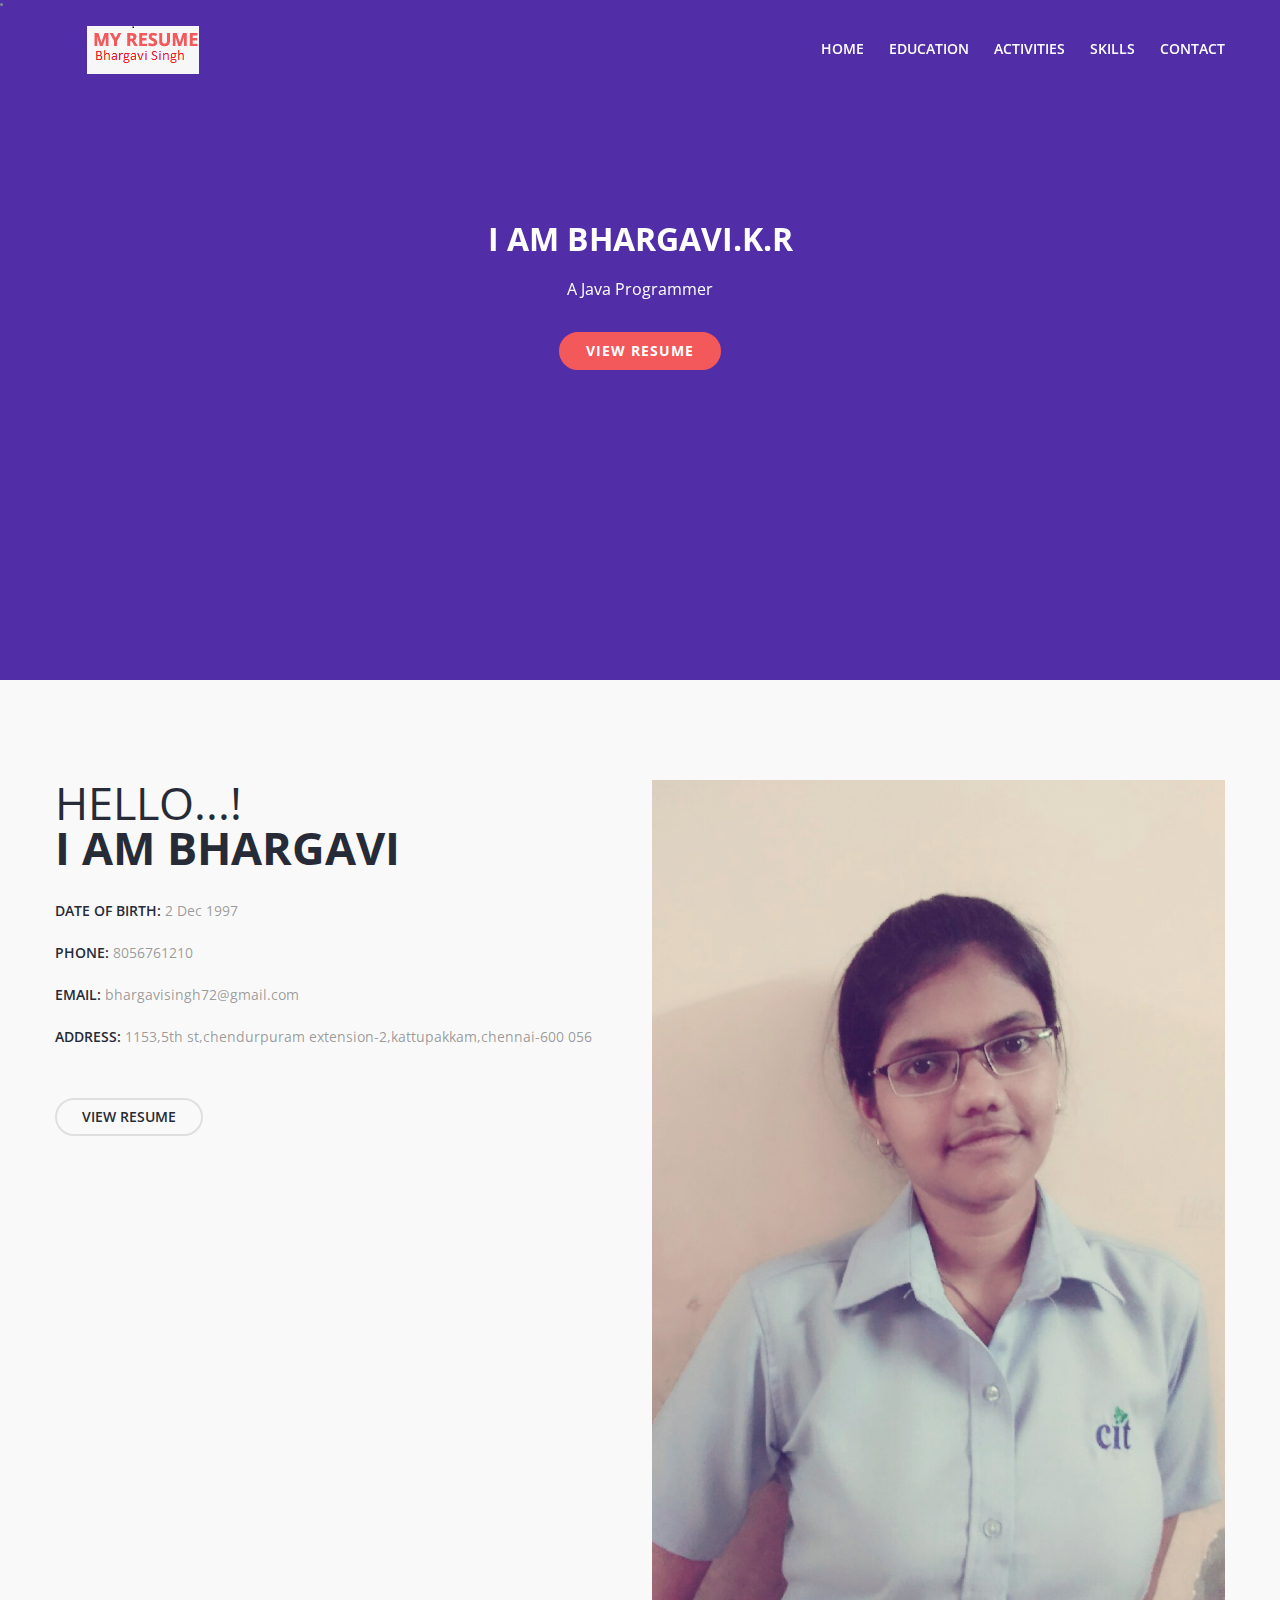
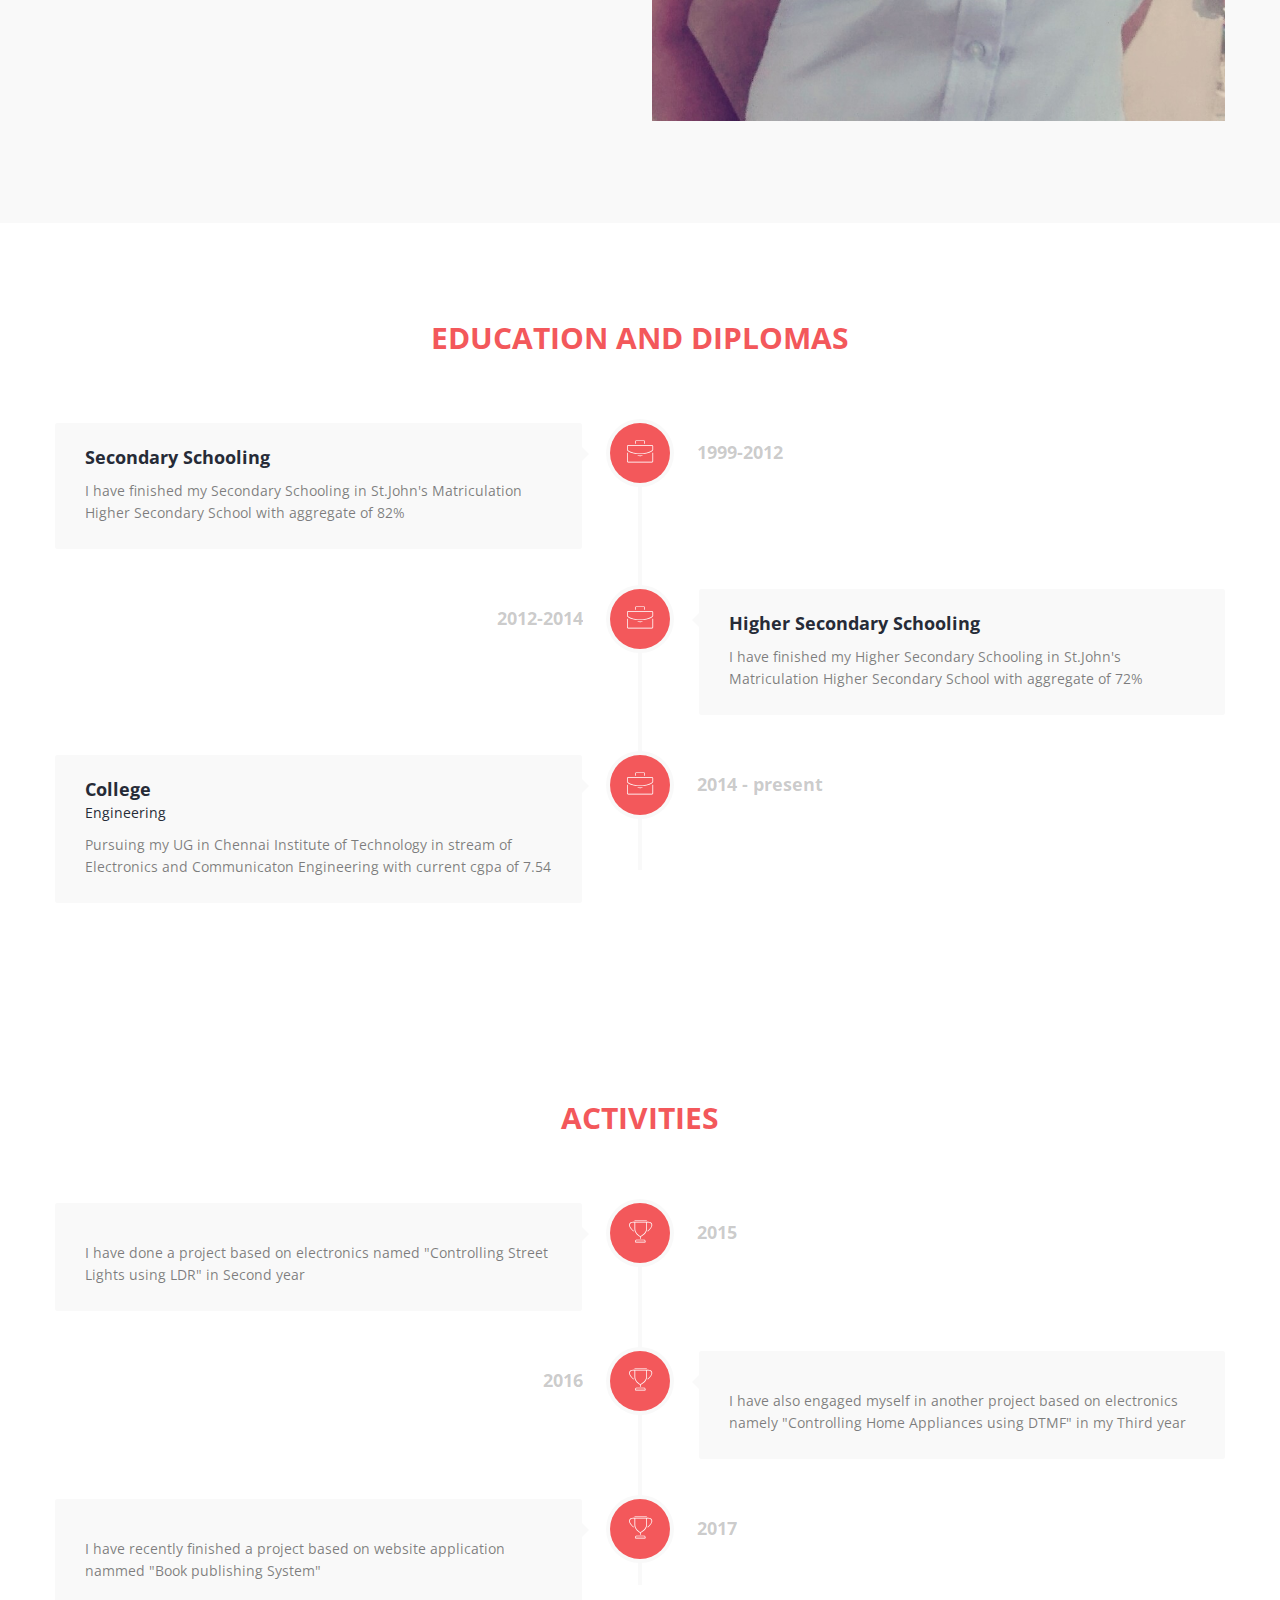
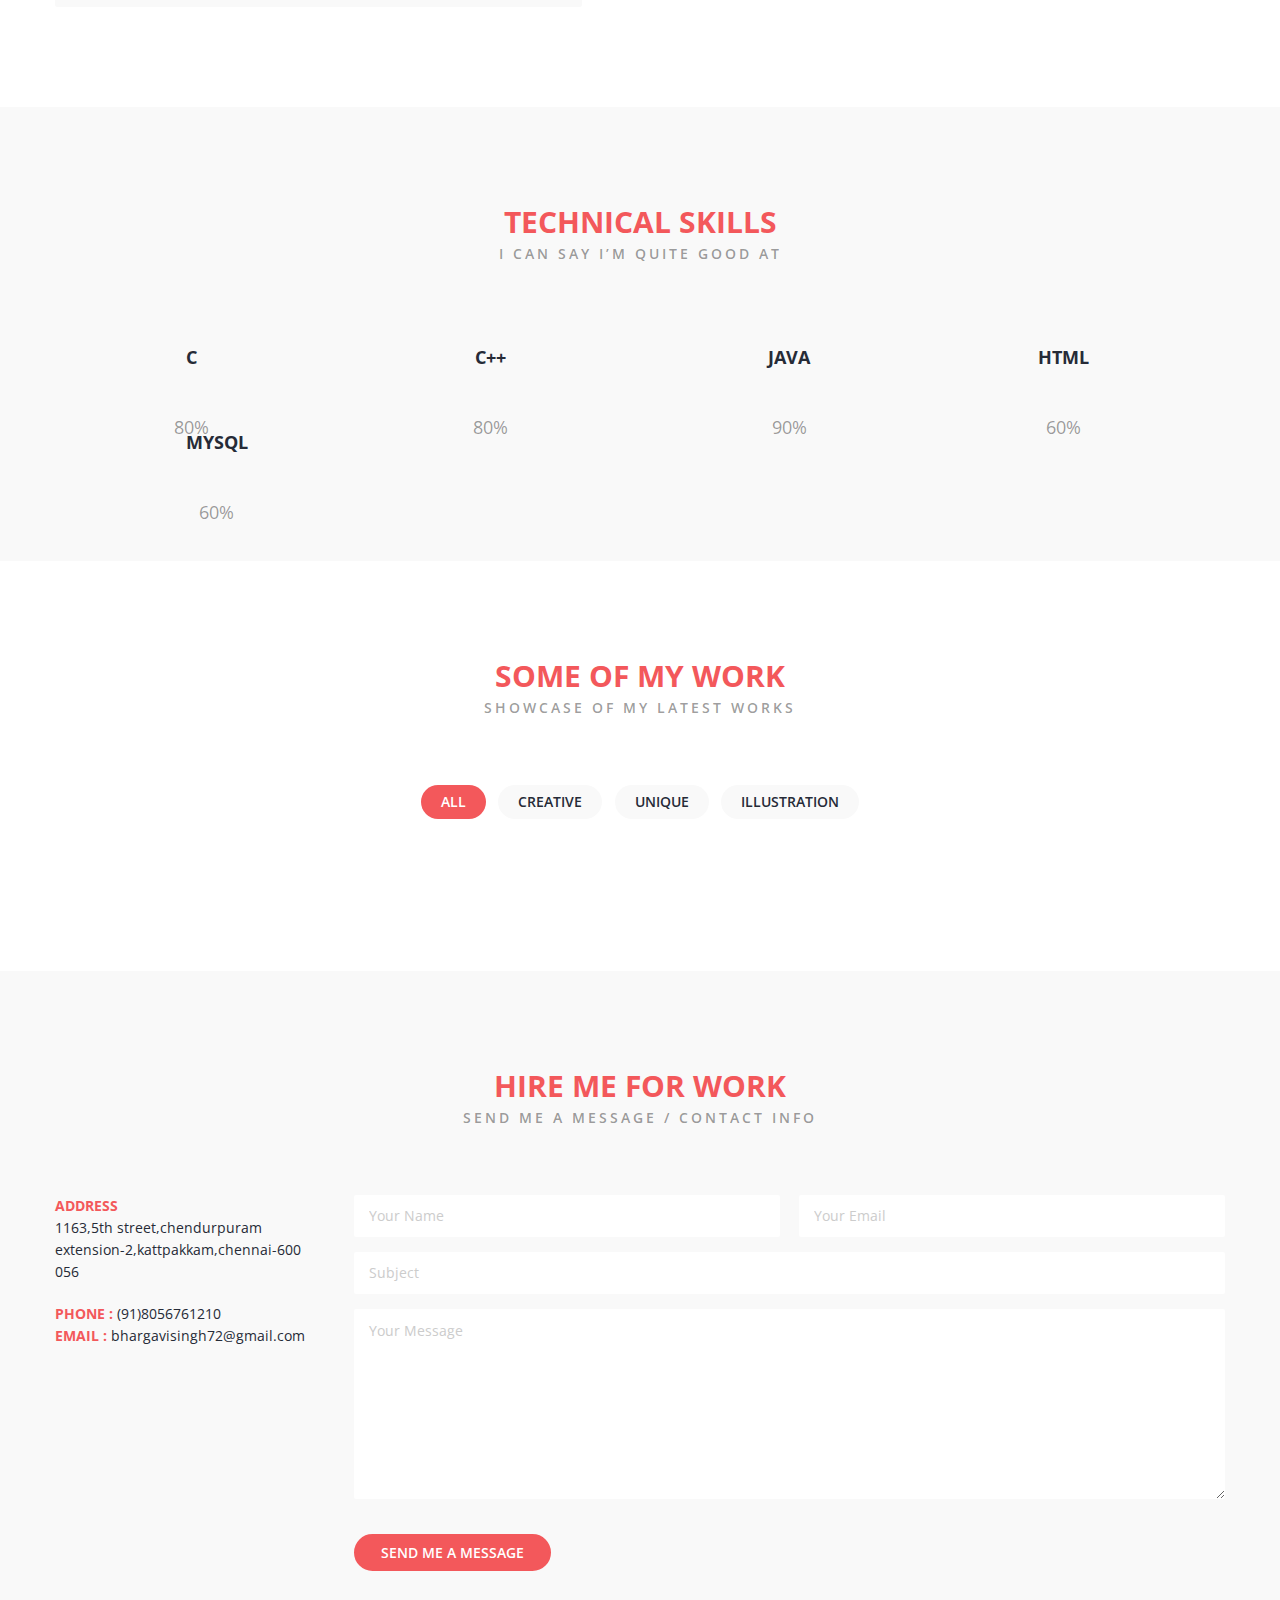
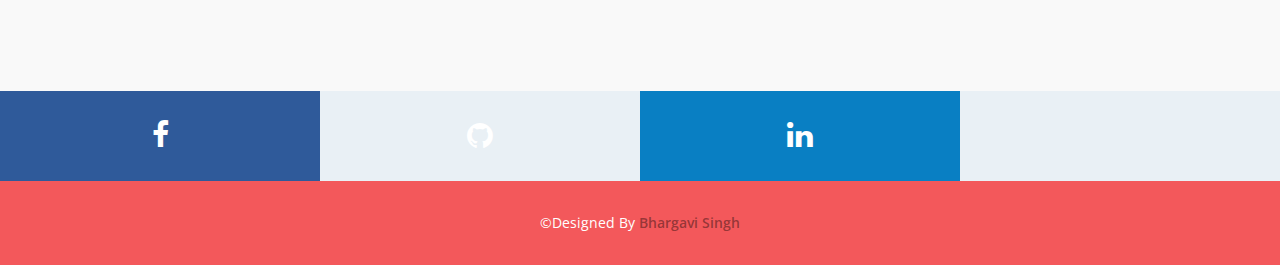
==== commit 71d45e6a: "first description" ====
--- a/index.html
+++ b/index.html
@@ -298,7 +298,92 @@
 		</div>  <!-- Skills End -->
 			
 			
-			
+			<!-- Portfolio -->
+			
+			<div id="portfolio" class="ewf-section-nav">
+				<div class="ewf-full-width-section nospacing"> 
+					<div class="ewf-row section white section-mrgn-100 space-rsp">
+						<div class="ewf-row portfolio-spacing">
+								
+							<div class="heading-section bottom-mrgn">
+								<h1>Some Of My Work</h1>
+								<h3>showcase of my latest works</h3>
+							</div>
+								
+							<div class="portfolio-area">
+									
+									<div class="ewf-row">
+										<div class="ewf-span12">
+											<div class="filter-portfolio">	
+												<ul>
+													<li><a href="#" class="active" data-filter="*">All</a></li>
+													<li><a href="#" data-filter=".cre">Creative</a></li>
+													<li><a href="#" data-filter=".unique">Unique</a></li>
+													<li><a href="#" data-filter=".ill">Illustration</a></li>
+												</ul>
+											</div>
+										</div>
+									</div>
+
+									<div class="portfolio-container fixed">
+									
+										<div class="item cre unique">
+											<img class="portfolio-img" src="images/portfolio-img-01.jpg" alt="" />
+											<div class="overlay">
+												<a href="images/portfolio-img-01.jpg" class="more"></a>
+												<h4>Product Name Here</h4>
+												<h3>Creative / Unique</h3>
+											</div>
+										</div>
+										
+										<div class="item ill unique">
+											<img class="portfolio-img" src="images/portfolio-img-02.jpg" alt="" />
+											<div class="overlay">
+												<a href="images/portfolio-img-02.jpg" class="more"></a>
+												<h4>Product Name Here</h4>
+												<h3>Illustration / Unique</h3>
+											</div>
+										</div>
+										
+										<div class="item unique cre">
+											<img class="portfolio-img" src="images/portfolio-img-03.jpg" alt="" />
+											<div class="overlay">
+												<a href="images/portfolio-img-03.jpg" class="more"></a>
+												<h4>Product Name Here</h4>
+												<h3>Unique / Creative</h3>
+											</div>
+										</div>
+										
+										<div class="item unique ill">
+											<img class="portfolio-img" src="images/portfolio-img-04.jpg" alt="" />
+											<div class="overlay">
+												<a href="images/portfolio-img-04.jpg" class="more"></a>
+												<h4>Product Name Here</h4>
+												<h3>Illustration / Unique</h3>
+											</div>
+										</div>
+										
+										
+										
+										<div class="item cre unique">
+											<img class="portfolio-img" src="images/portfolio-img-06.jpg" alt="" />
+											<div class="overlay">
+												<a href="images/portfolio-img-06.jpg" class="more"></a>
+												<h4>Product Name Here</h4>
+												<h3>Creative / Unique</h3>
+											</div>
+										</div>
+
+									
+									</div>
+									
+							</div>
+						</div>
+					</div>
+				</div>
+			</div>
+			
+			<!-- Portfolio End -->
 	
 							
 			
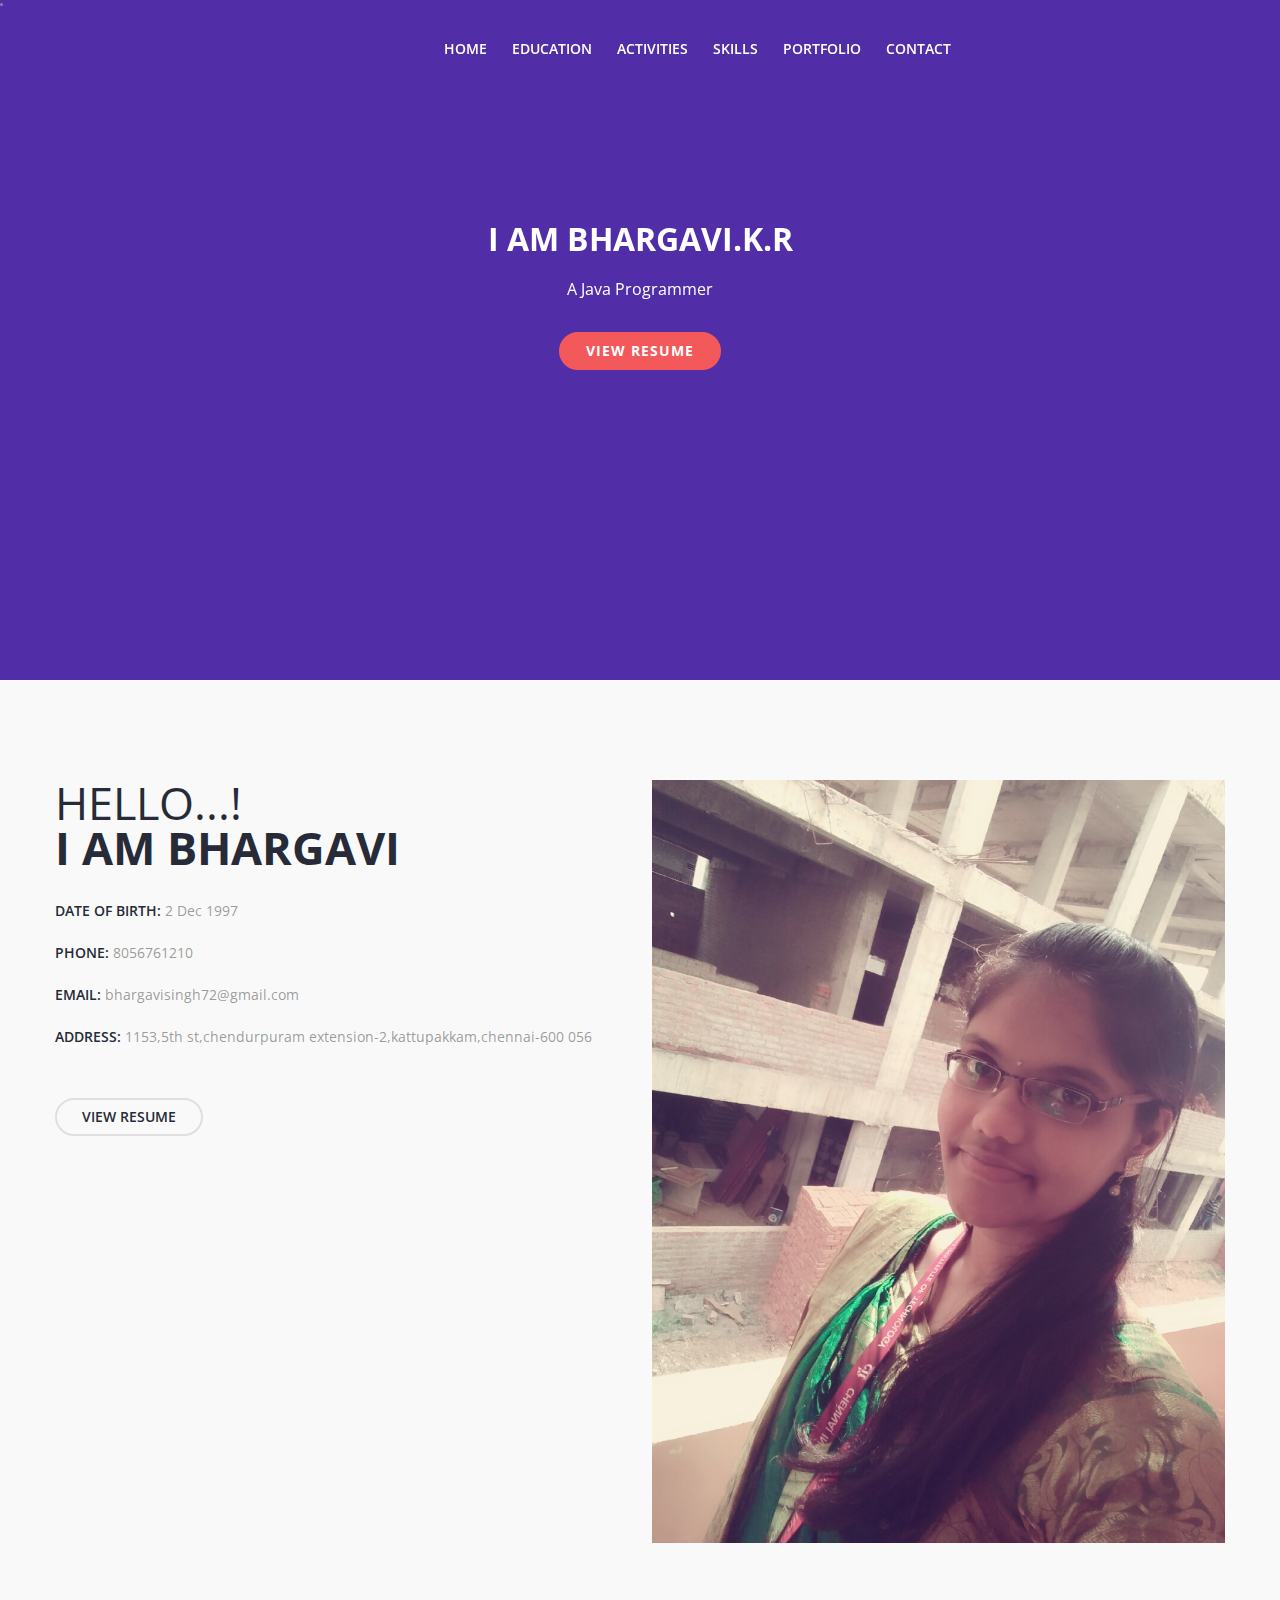
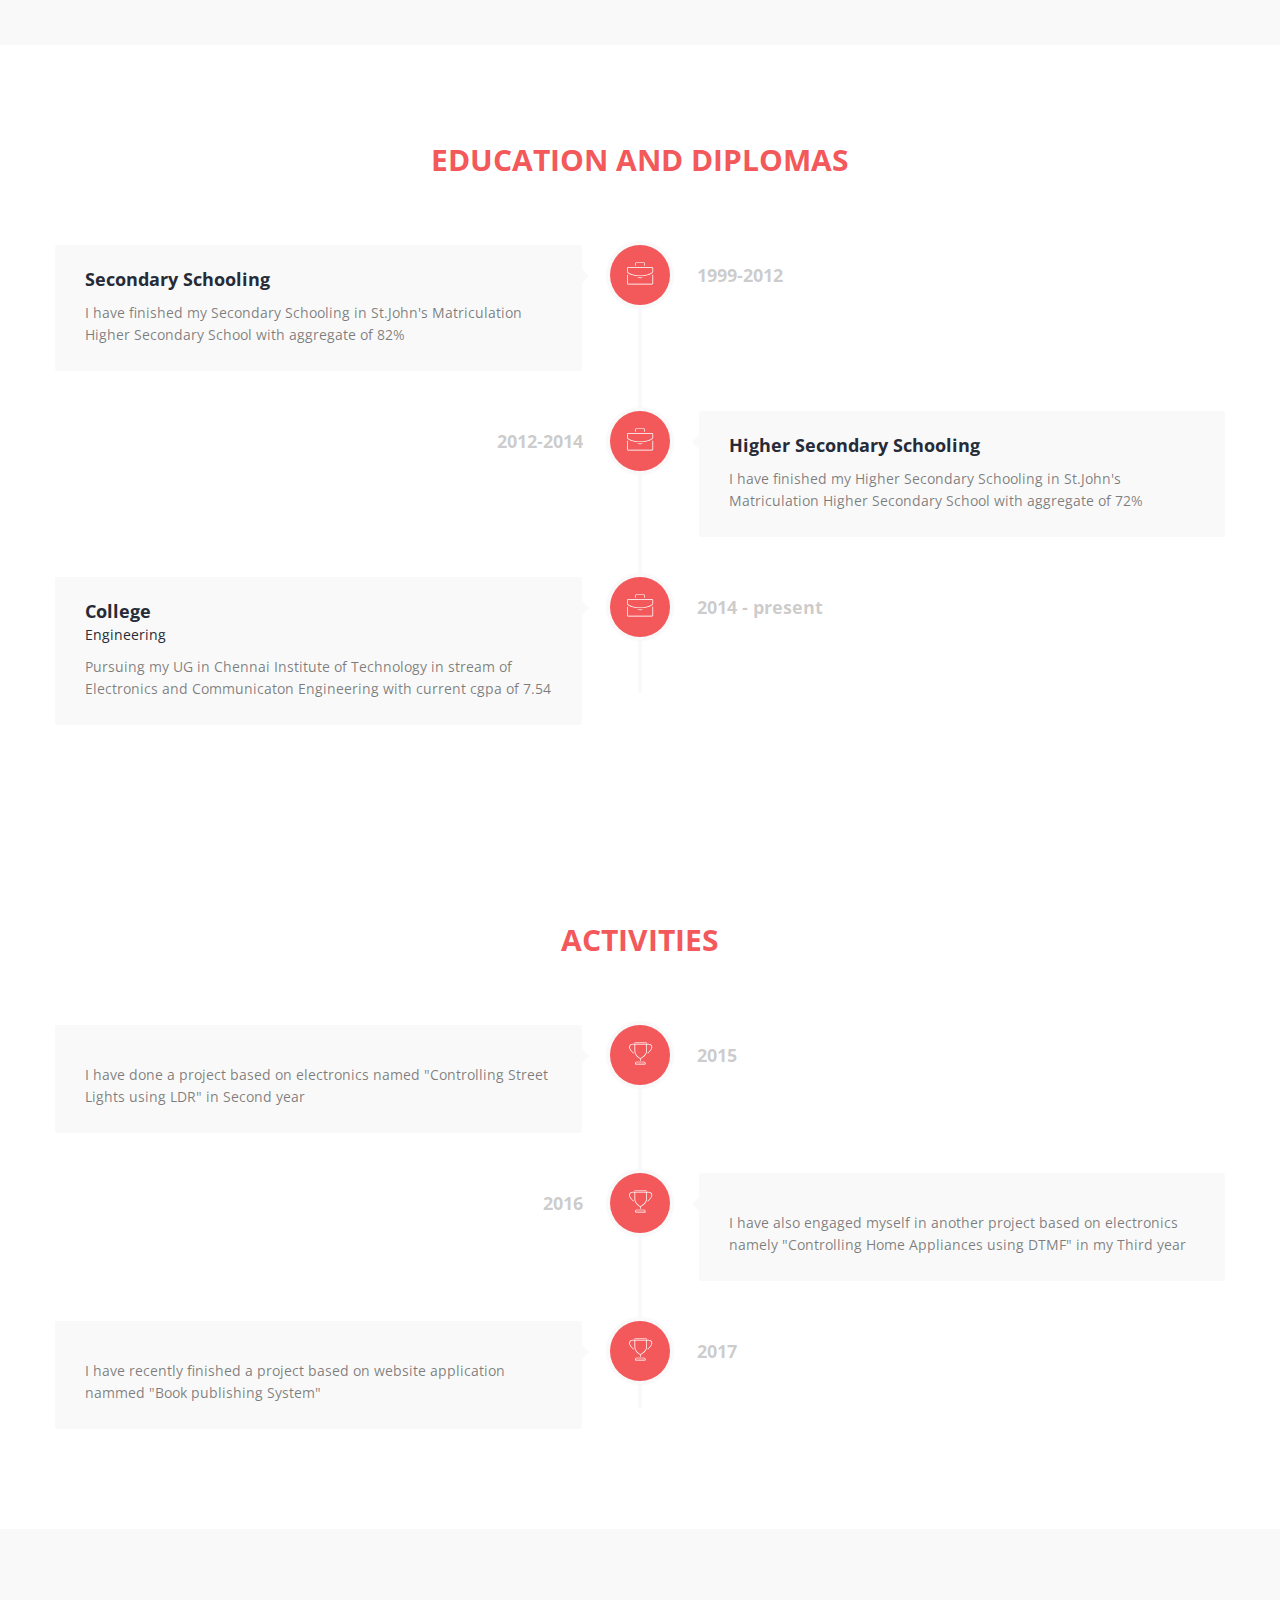
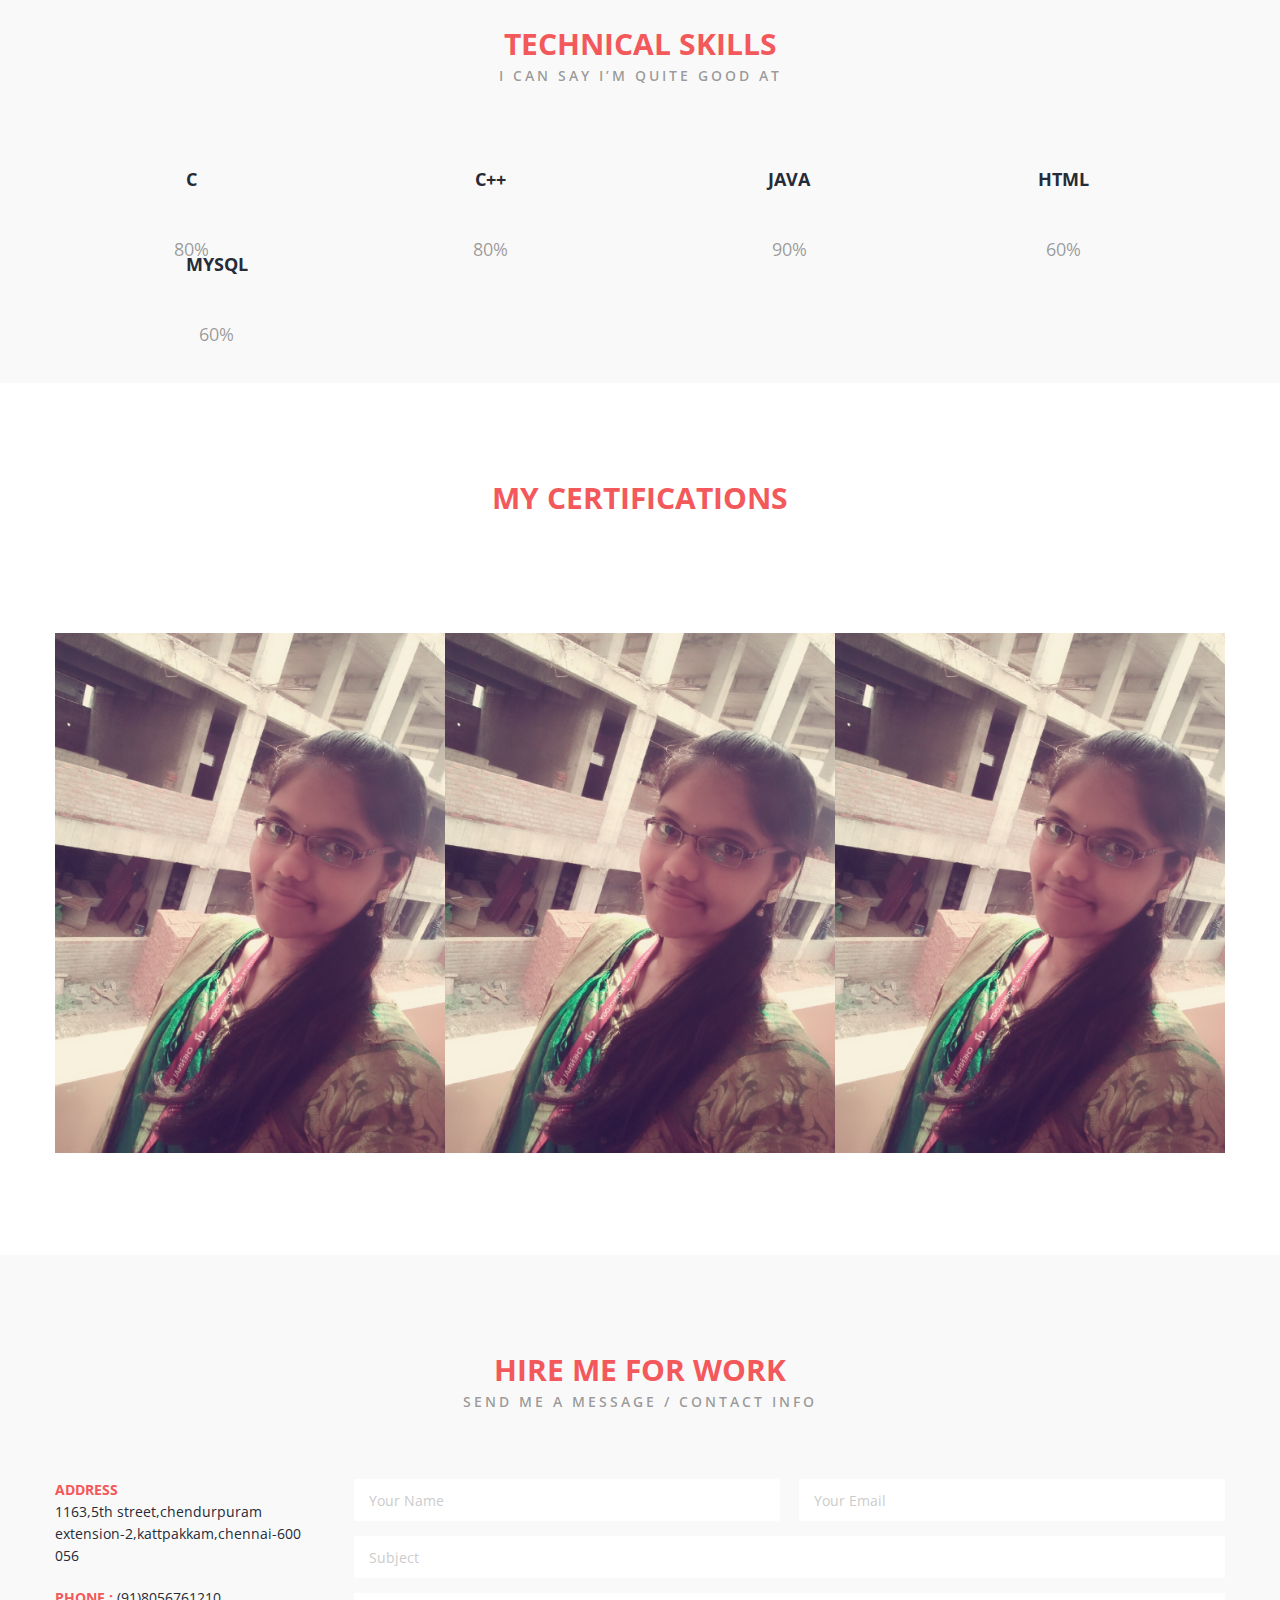
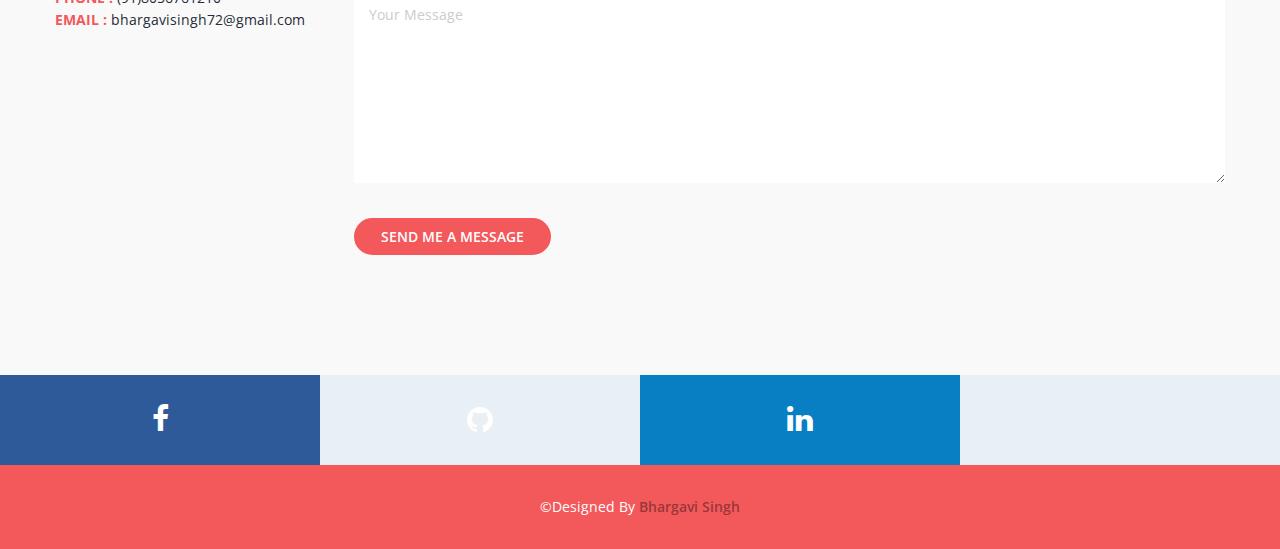
==== commit 9e18ae0b: "First" ====
--- a/index.html
+++ b/index.html
@@ -41,7 +41,7 @@
 							<div class="ewf-row">
 								
 								<div class="ewf-span3">
-									<a id="logo" href="index-2.html"></a>
+									<a id="logo-sticky" href="index-1.html"></a>
 								</div>
 								
 								<div class="ewf-span9">
@@ -55,7 +55,7 @@
 											<li><a href="#education">Education</a></li>
 											<li><a href="#activities">Activities</a></li>
 											<li><a href="#skills">Skills</a></li>
-											
+											<li><a href="#My Certifications">Portfolio</a></li>
 											<li><a href="#contact">contact</a></li>
 										</ul>
 									</nav>
@@ -100,7 +100,7 @@
 						</div>
 					
 						<div class="ewf-span6 right">
-							<img src="images/image.jpg" alt="" class="image"/>
+							<img src="images/img29.jpg" alt="" class="image"/>
 						</div>
 						
 					</div>
@@ -296,31 +296,25 @@
 				</div>
 			</div>
 		</div>  <!-- Skills End -->
-			
-			
+
+
 			<!-- Portfolio -->
 			
-			<div id="portfolio" class="ewf-section-nav">
+			<div id="My Certifications" class="ewf-section-nav">
 				<div class="ewf-full-width-section nospacing"> 
 					<div class="ewf-row section white section-mrgn-100 space-rsp">
 						<div class="ewf-row portfolio-spacing">
 								
 							<div class="heading-section bottom-mrgn">
-								<h1>Some Of My Work</h1>
-								<h3>showcase of my latest works</h3>
-							</div>
+								<h1>My Certifications</h1>
+								</div>
 								
 							<div class="portfolio-area">
 									
 									<div class="ewf-row">
 										<div class="ewf-span12">
 											<div class="filter-portfolio">	
-												<ul>
-													<li><a href="#" class="active" data-filter="*">All</a></li>
-													<li><a href="#" data-filter=".cre">Creative</a></li>
-													<li><a href="#" data-filter=".unique">Unique</a></li>
-													<li><a href="#" data-filter=".ill">Illustration</a></li>
-												</ul>
+												
 											</div>
 										</div>
 									</div>
@@ -328,53 +322,31 @@
 									<div class="portfolio-container fixed">
 									
 										<div class="item cre unique">
-											<img class="portfolio-img" src="images/portfolio-img-01.jpg" alt="" />
+											<img class="img29" src="images/img29.jpg" alt="" />
 											<div class="overlay">
-												<a href="images/portfolio-img-01.jpg" class="more"></a>
-												<h4>Product Name Here</h4>
-												<h3>Creative / Unique</h3>
+												<a href="images/img29.jpg" class="more"></a>
+												<h4>Internship to NASSCOMM</h4>
+												
 											</div>
 										</div>
 										
 										<div class="item ill unique">
-											<img class="portfolio-img" src="images/portfolio-img-02.jpg" alt="" />
+											<img class="img29" src="images/img29.jpg" alt="" />
 											<div class="overlay">
-												<a href="images/portfolio-img-02.jpg" class="more"></a>
-												<h4>Product Name Here</h4>
-												<h3>Illustration / Unique</h3>
+												<a href="images/img29.jpg" class="more"></a>
+												<h4>Java Certified</h4>
+												
 											</div>
 										</div>
 										
 										<div class="item unique cre">
-											<img class="portfolio-img" src="images/portfolio-img-03.jpg" alt="" />
+											<img class="img29" src="images/img29.jpg" alt="" />
 											<div class="overlay">
-												<a href="images/portfolio-img-03.jpg" class="more"></a>
-												<h4>Product Name Here</h4>
-												<h3>Unique / Creative</h3>
-											</div>
+												<a href="images/img29.jpg" class="more"></a>
+												<h4>Best Team Award</h4>
+												</div>
 										</div>
-										
-										<div class="item unique ill">
-											<img class="portfolio-img" src="images/portfolio-img-04.jpg" alt="" />
-											<div class="overlay">
-												<a href="images/portfolio-img-04.jpg" class="more"></a>
-												<h4>Product Name Here</h4>
-												<h3>Illustration / Unique</h3>
-											</div>
-										</div>
-										
-										
-										
-										<div class="item cre unique">
-											<img class="portfolio-img" src="images/portfolio-img-06.jpg" alt="" />
-											<div class="overlay">
-												<a href="images/portfolio-img-06.jpg" class="more"></a>
-												<h4>Product Name Here</h4>
-												<h3>Creative / Unique</h3>
-											</div>
-										</div>
-
-									
+																			
 									</div>
 									
 							</div>
@@ -453,7 +425,7 @@
 												
 						<li><a href="https://github.com/bhargavisingh72"><i class="fa fa-github"></i></a></li>
 						
-						<li><a href="https://www.linkedin.com/in/bhargavi-singh-11a6b6127"><i class="fa fa-linkedin"></i></a></li>
+						<li><a href="https://www.linkedin.com/in/bhargavi-singh-11a6b6127/"><i class="fa fa-linkedin"></i></a></li>
 						
 						
 					</ul>
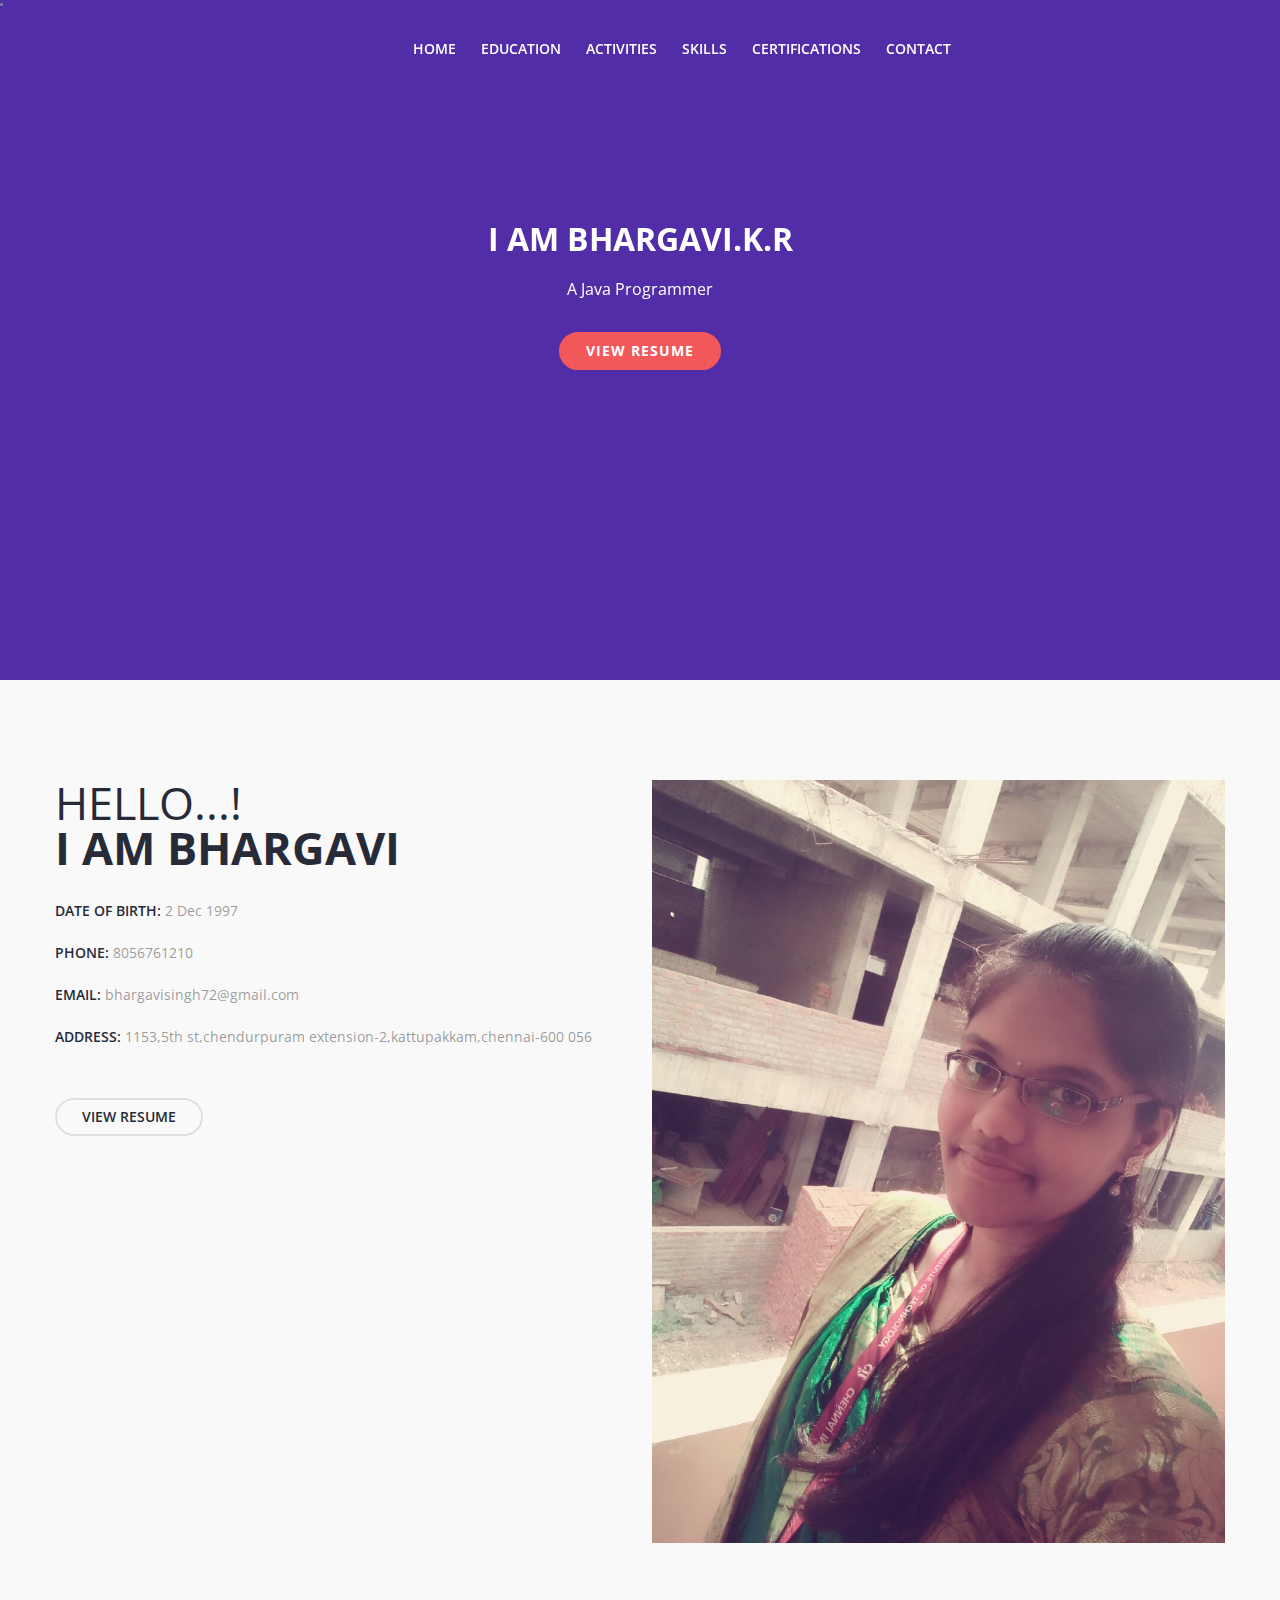
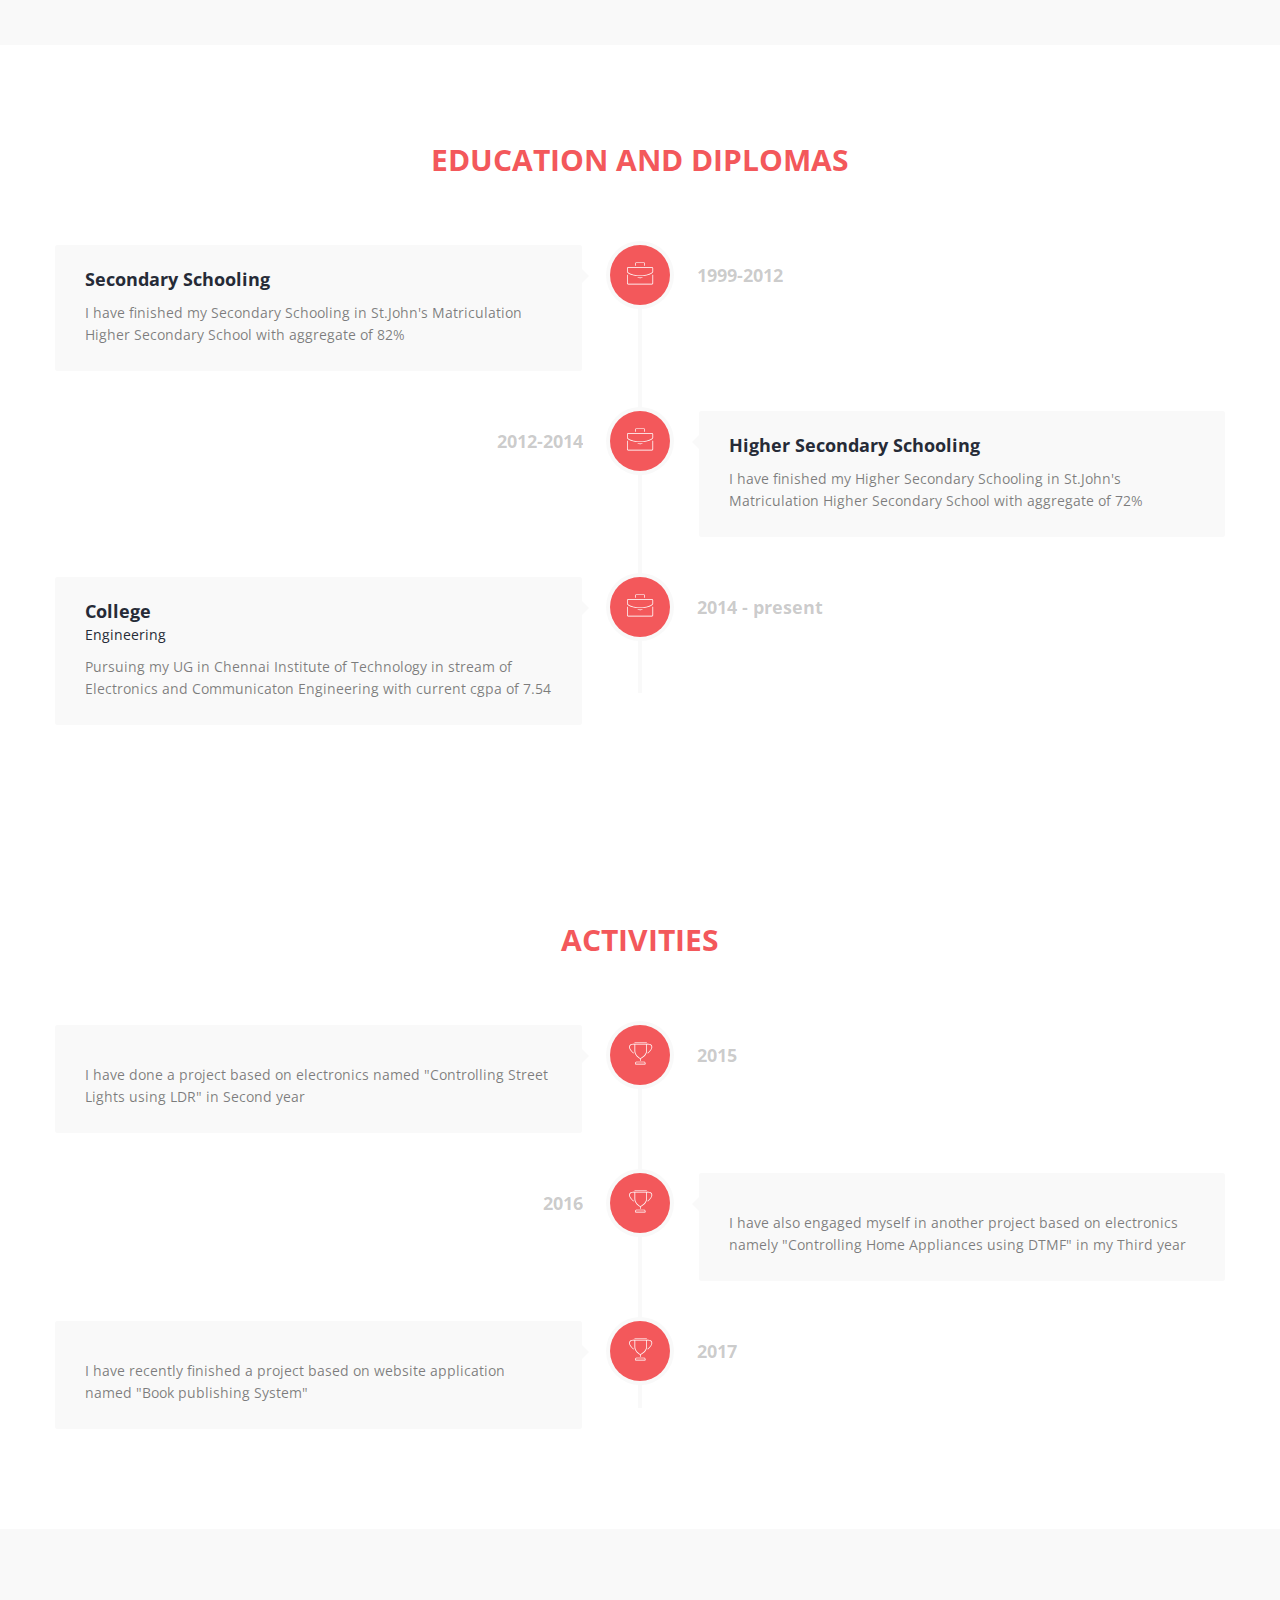
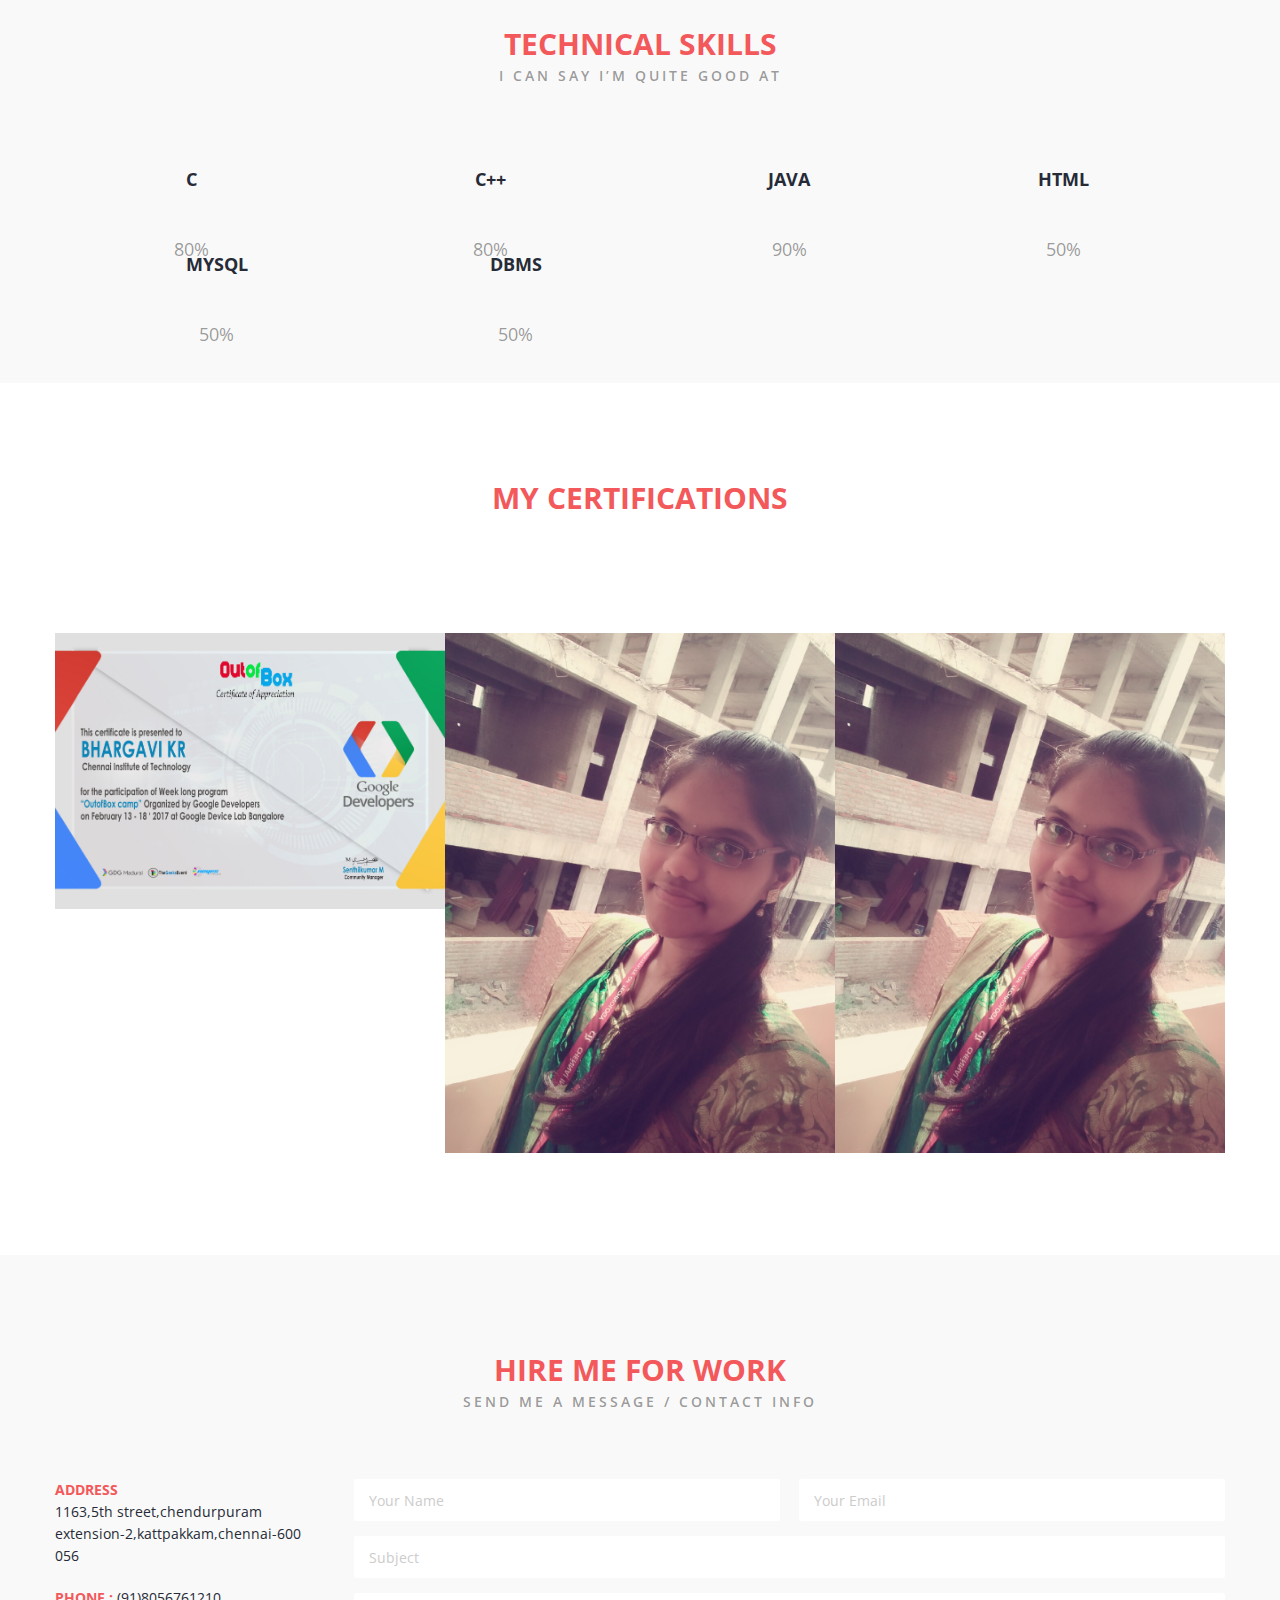
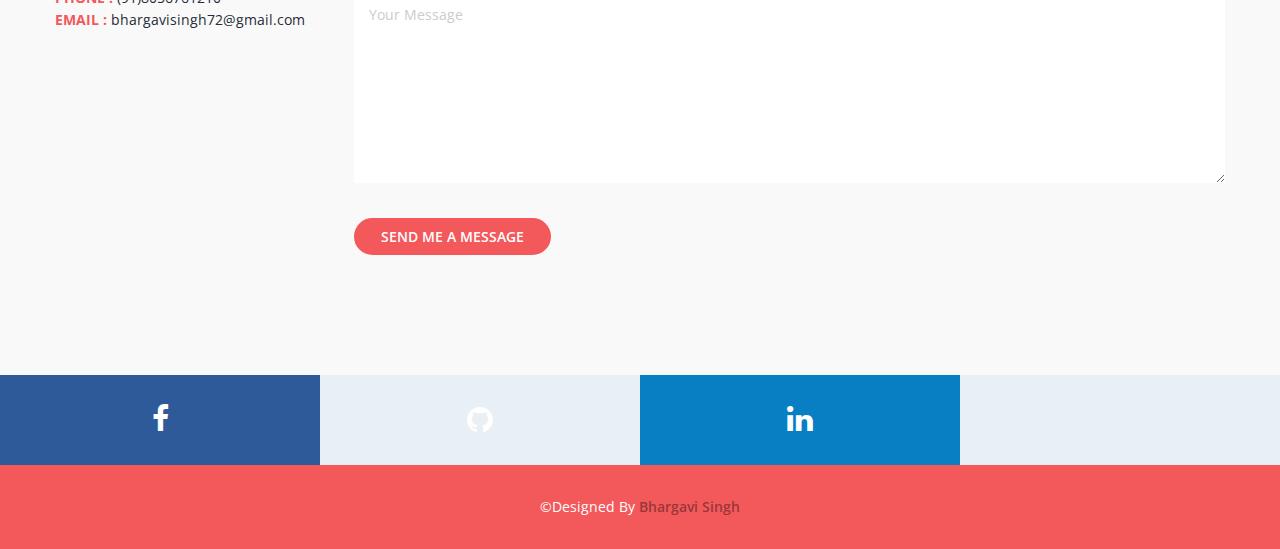
==== commit 89a5c5c9: "First" ====
--- a/index.html
+++ b/index.html
@@ -55,7 +55,7 @@
 											<li><a href="#education">Education</a></li>
 											<li><a href="#activities">Activities</a></li>
 											<li><a href="#skills">Skills</a></li>
-											<li><a href="#My Certifications">Portfolio</a></li>
+											<li><a href="#My Certifications">Certifications</a></li>
 											<li><a href="#contact">contact</a></li>
 										</ul>
 									</nav>
@@ -219,7 +219,7 @@
 
 									<div class="cd-timeline-content">
 										
-										<p>I have recently finished a project based on website application nammed "Book publishing System"</p>
+										<p>I have recently finished a project based on website application named "Book publishing System"</p>
 										<span class="cd-date">2017</span>
 									</div> <!-- cd-timeline-content -->
 								</div> <!-- cd-timeline-block -->
@@ -253,21 +253,21 @@
 							<div class="ewf-row">
 								
 								<div class="ewf-span3">
+									<div class="pie-chart" data-percent="80" data-barColor="#FF5722" data-trackColor="#FFAB91" data-lineWidth="10" data-barSize="170">
+										<span class="percentage">80%</span>
+									</div>
+									<h3 class="skill-heading">C</h3>
+								</div>
+								
+								<div class="ewf-span3">
+									<div class="pie-chart" data-percent="80"data-barColor="#FF5722" data-trackColor="#FFAB91" data-lineWidth="10" data-barSize="170">
+										<span class="percentage">80%</span>
+									</div>
+									<h3 class="skill-heading">C++</h3>
+								</div>
+								
+								<div class="ewf-span3">
 									<div class="pie-chart" data-percent="90" data-barColor="#FF5722" data-trackColor="#FFAB91" data-lineWidth="10" data-barSize="170">
-										<span class="percentage">80%</span>
-									</div>
-									<h3 class="skill-heading">C</h3>
-								</div>
-								
-								<div class="ewf-span3">
-									<div class="pie-chart" data-percent="90"data-barColor="#FF5722" data-trackColor="#FFAB91" data-lineWidth="10" data-barSize="170">
-										<span class="percentage">80%</span>
-									</div>
-									<h3 class="skill-heading">C++</h3>
-								</div>
-								
-								<div class="ewf-span3">
-									<div class="pie-chart" data-percent="60" data-barColor="#FF5722" data-trackColor="#FFAB91" data-lineWidth="10" data-barSize="170">
 										<span class="percentage">90%</span>
 									</div>
 									<h3 class="skill-heading">Java</h3>
@@ -276,21 +276,28 @@
 	                            <div class="ewf-row">
 								
 								<div class="ewf-span3">
-									<div class="pie-chart" data-percent="60" data-barColor="#FF5722" data-trackColor="#FFAB91" data-lineWidth="10" data-barSize="170">
-										<span class="percentage">60%</span>
+									<div class="pie-chart" data-percent="50" data-barColor="#FF5722" data-trackColor="#FFAB91" data-lineWidth="10" data-barSize="170">
+										<span class="percentage">50%</span>
 									</div>
 									<h3 class="skill-heading">HTML</h3>
 								</div>
 								
 								<div class="ewf-span3">
-									<div class="pie-chart" data-percent="60" data-barColor="#FF5722" data-trackColor="#FFAB91" data-lineWidth="10" data-barSize="170">
-										<span class="percentage">60%</span>
+									<div class="pie-chart" data-percent="50" data-barColor="#FF5722" data-trackColor="#FFAB91" data-lineWidth="10" data-barSize="170">
+										<span class="percentage">50%</span>
 									</div>
 									<h3 class="skill-heading">MySql</h3>
 								</div>
-							</div>
-
-											
+							
+
+								<div class="ewf-span3">
+									<div class="pie-chart" data-percent="50" data-barColor="#FF5722" data-trackColor="#FFAB91" data-lineWidth="10" data-barSize="170">
+										<span class="percentage">50%</span>
+									</div>
+									<h3 class="skill-heading">DBMS</h3>
+								</div>
+								</div>
+							</div>			
 						</div>
 					</div>
 				</div>
@@ -298,7 +305,7 @@
 		</div>  <!-- Skills End -->
 
 
-			<!-- Portfolio -->
+			<!-- Certifications-->
 			
 			<div id="My Certifications" class="ewf-section-nav">
 				<div class="ewf-full-width-section nospacing"> 
@@ -322,9 +329,9 @@
 									<div class="portfolio-container fixed">
 									
 										<div class="item cre unique">
-											<img class="img29" src="images/img29.jpg" alt="" />
+											<img class="bhargavi" src="images/bhargavi.jpg" alt="" />
 											<div class="overlay">
-												<a href="images/img29.jpg" class="more"></a>
+												<a href="images/bhargavi.jpg" class="more"></a>
 												<h4>Internship to NASSCOMM</h4>
 												
 											</div>
@@ -355,7 +362,7 @@
 				</div>
 			</div>
 			
-			<!-- Portfolio End -->
+			<!-- Certifications End -->
 	
 							
 			
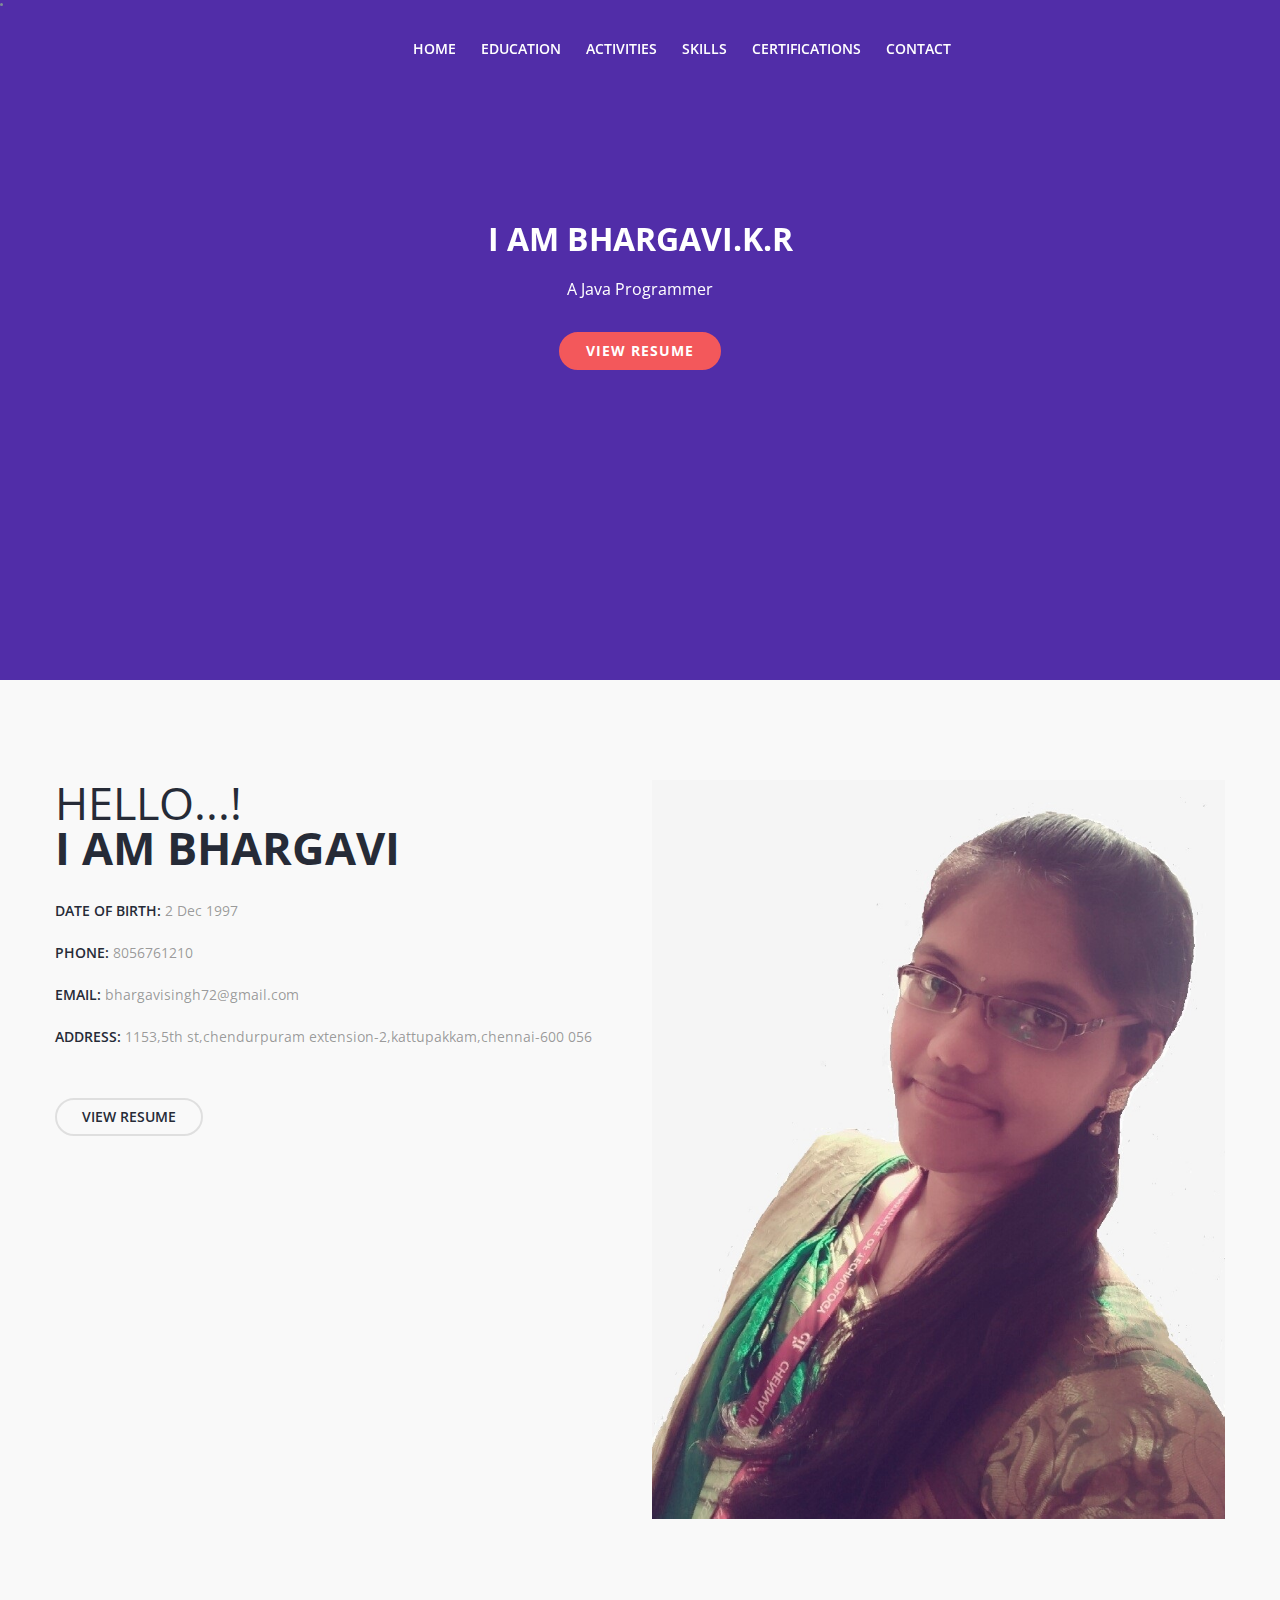
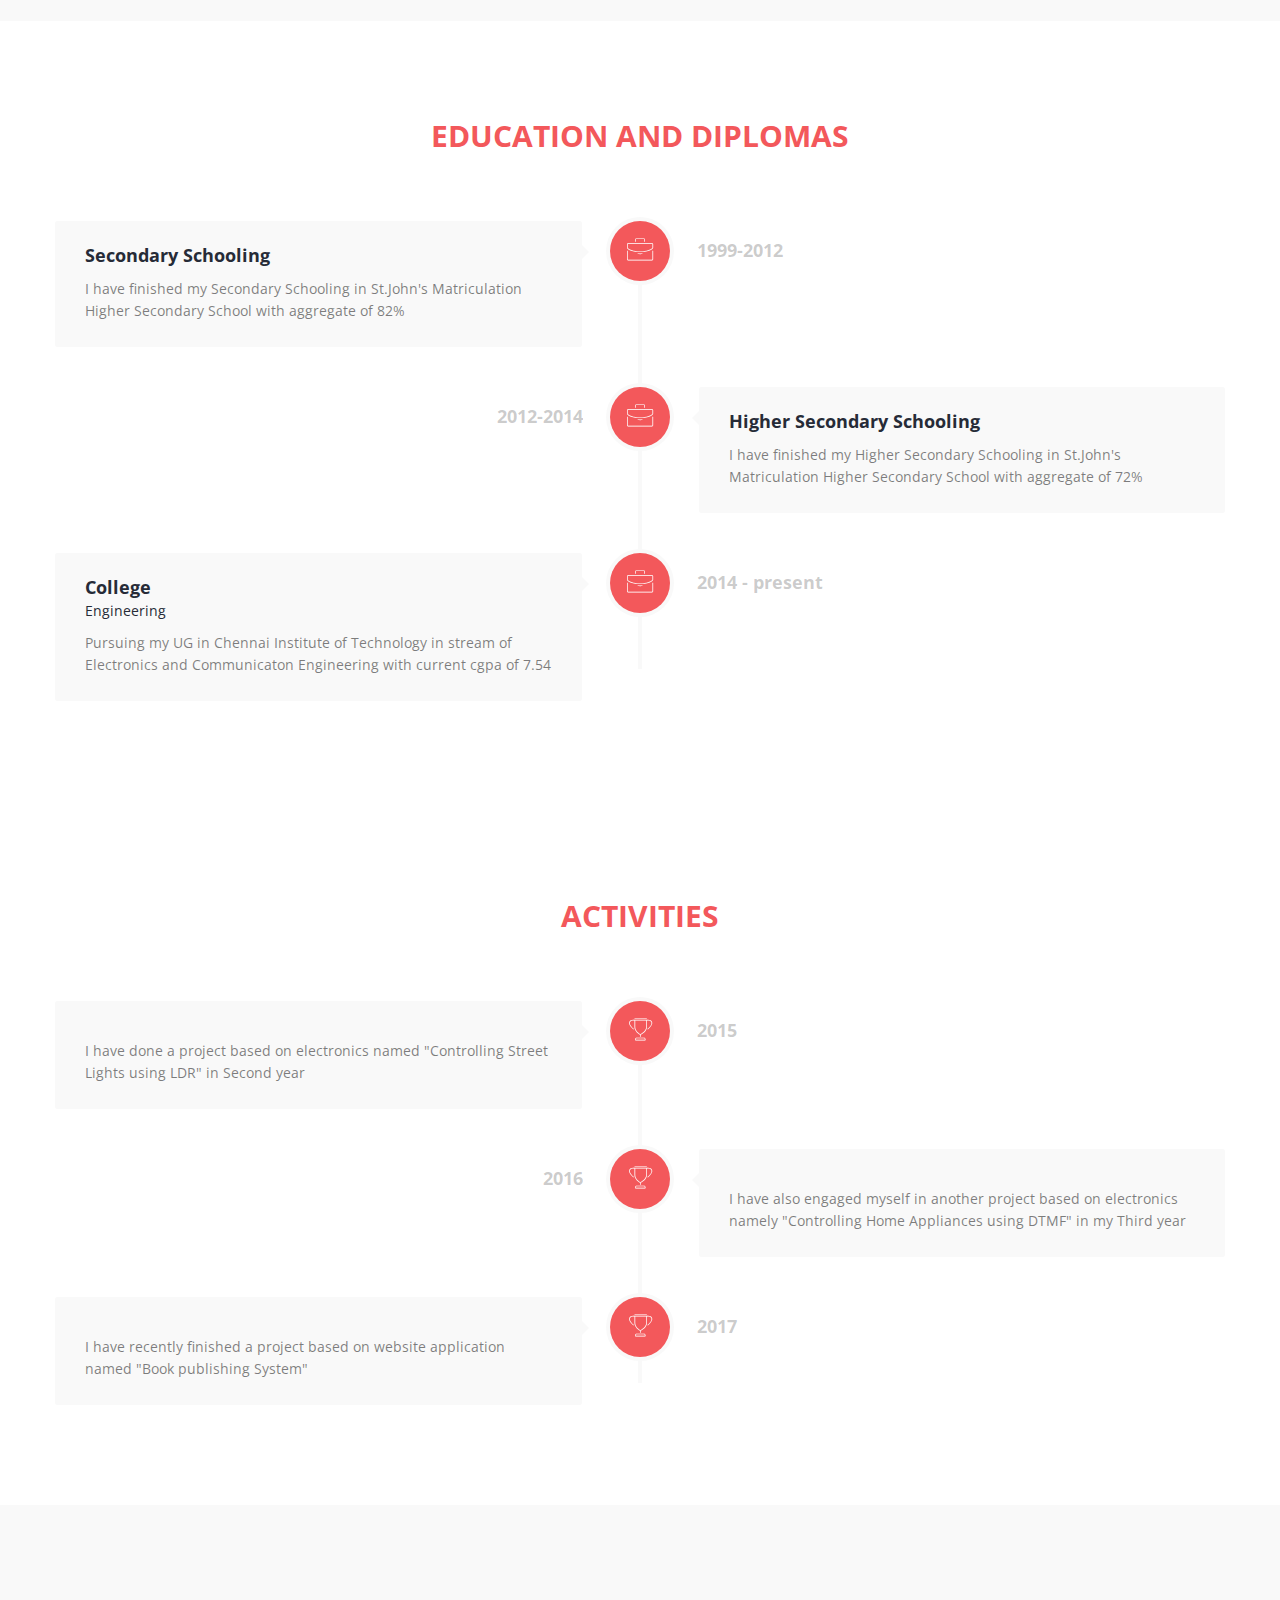
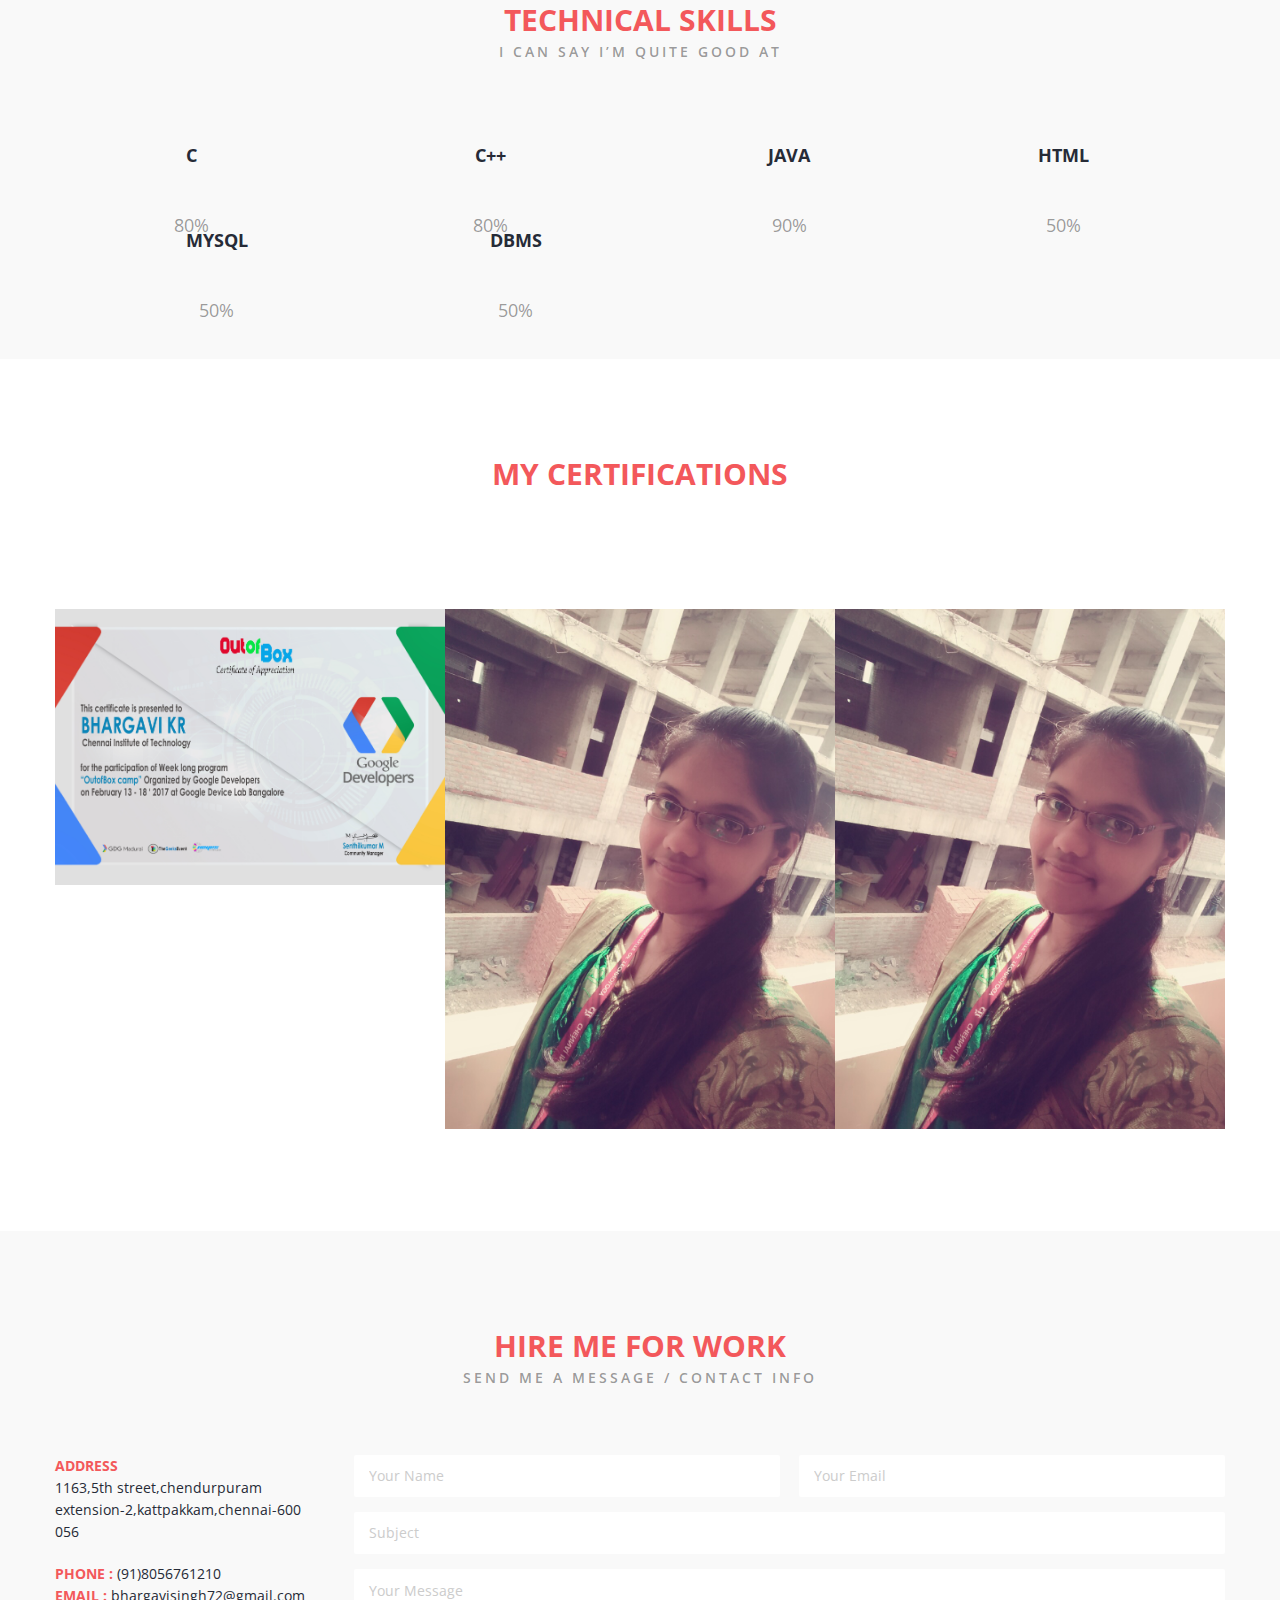
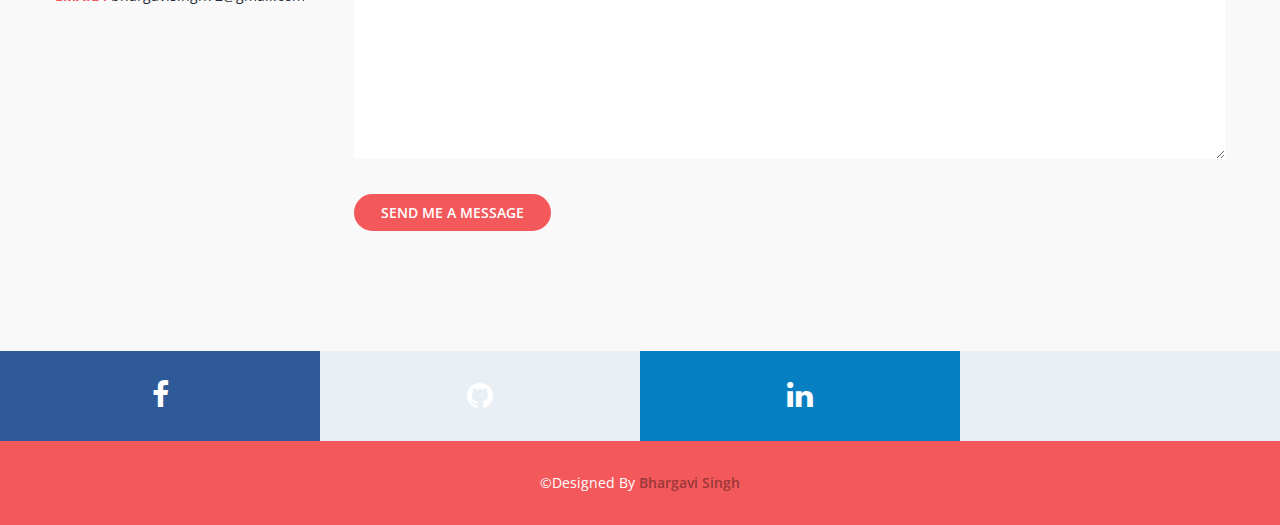
==== commit 2596b7b6: "First" ====
--- a/index.html
+++ b/index.html
@@ -100,7 +100,7 @@
 						</div>
 					
 						<div class="ewf-span6 right">
-							<img src="images/img29.jpg" alt="" class="image"/>
+							<img src="images/imag.jpg" alt="" class="image"/>
 						</div>
 						
 					</div>
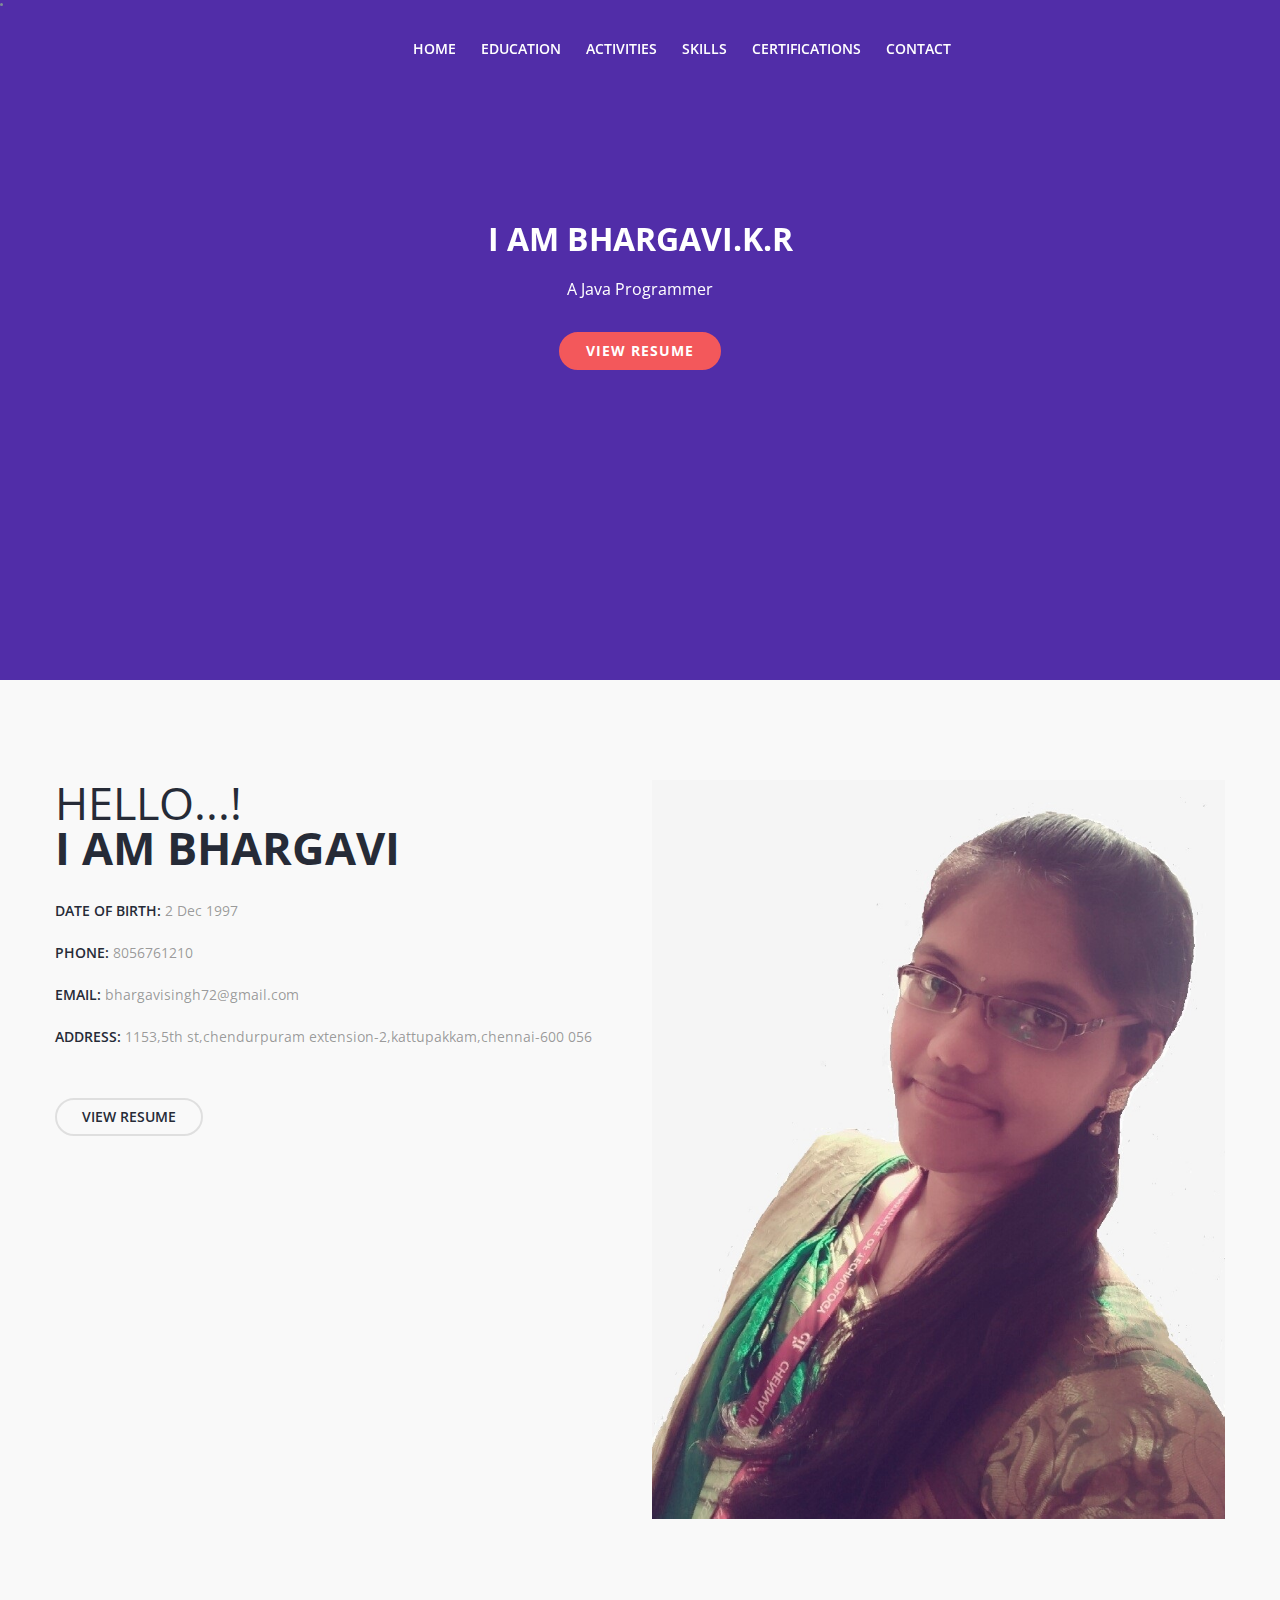
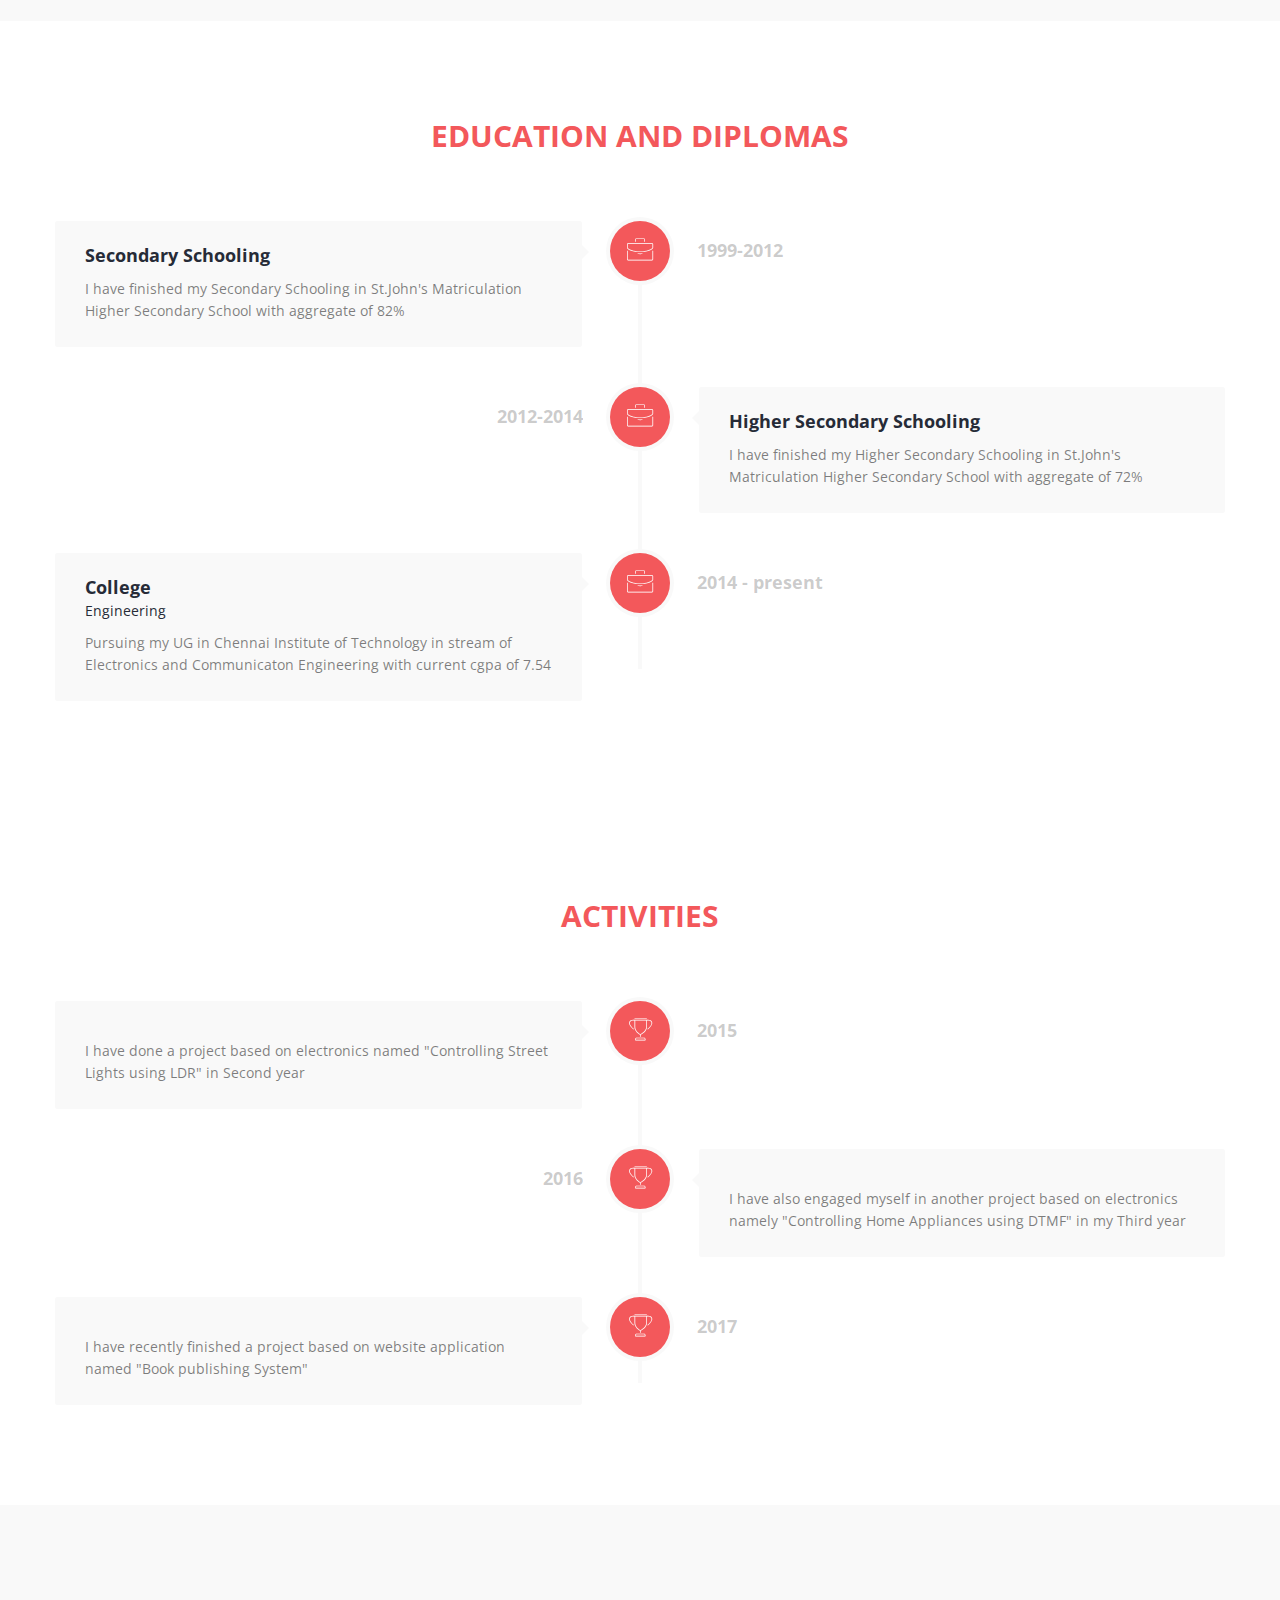
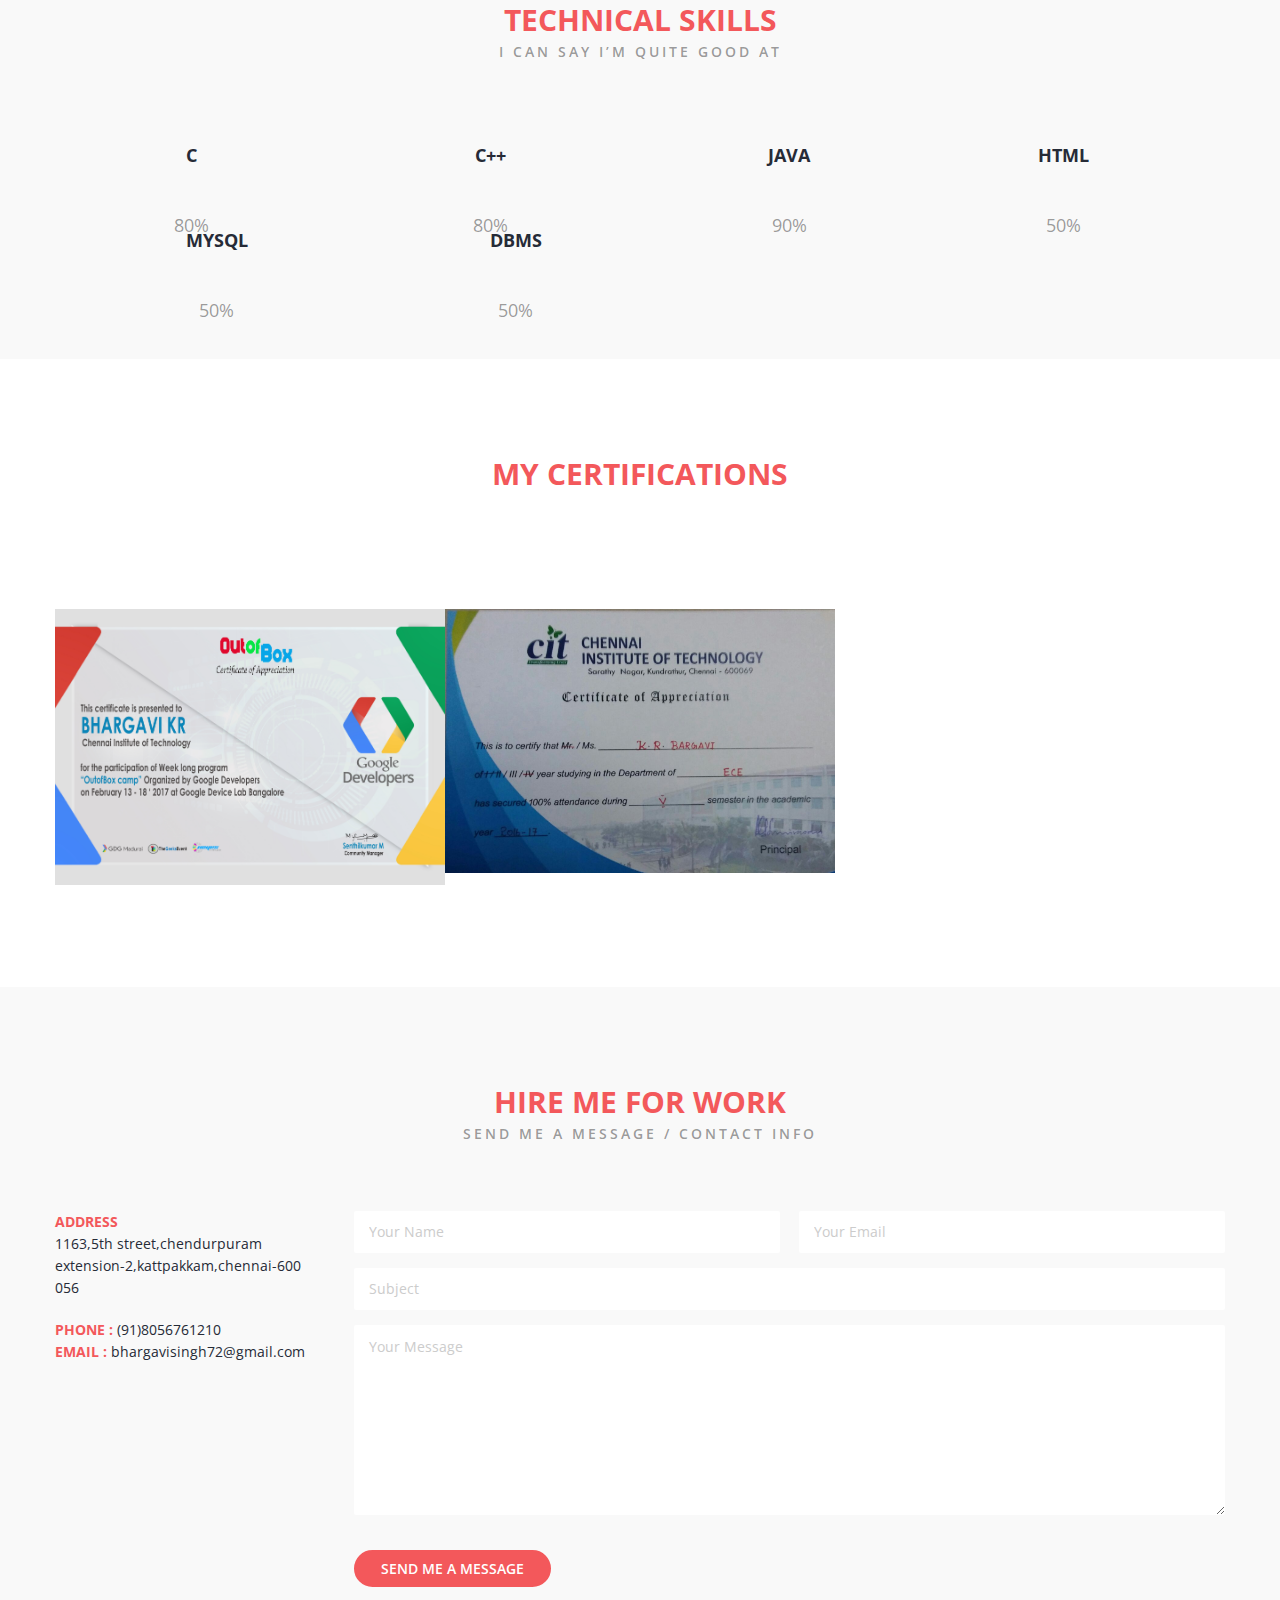
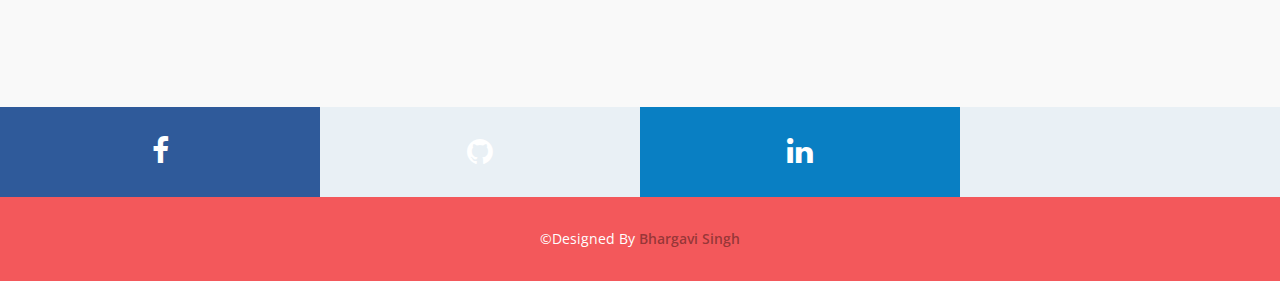
==== commit fcbb4dd2: "FirstFirst" ====
--- a/index.html
+++ b/index.html
@@ -337,20 +337,13 @@
 											</div>
 										</div>
 										
-										<div class="item ill unique">
-											<img class="img29" src="images/img29.jpg" alt="" />
+										
+										
+										<div class="item unique cre">
+											<img class="img27" src="images/img27.jpg" alt="" />
 											<div class="overlay">
 												<a href="images/img29.jpg" class="more"></a>
-												<h4>Java Certified</h4>
-												
-											</div>
-										</div>
-										
-										<div class="item unique cre">
-											<img class="img29" src="images/img29.jpg" alt="" />
-											<div class="overlay">
-												<a href="images/img29.jpg" class="more"></a>
-												<h4>Best Team Award</h4>
+												<h4>Full Attendence</h4>
 												</div>
 										</div>
 																			
